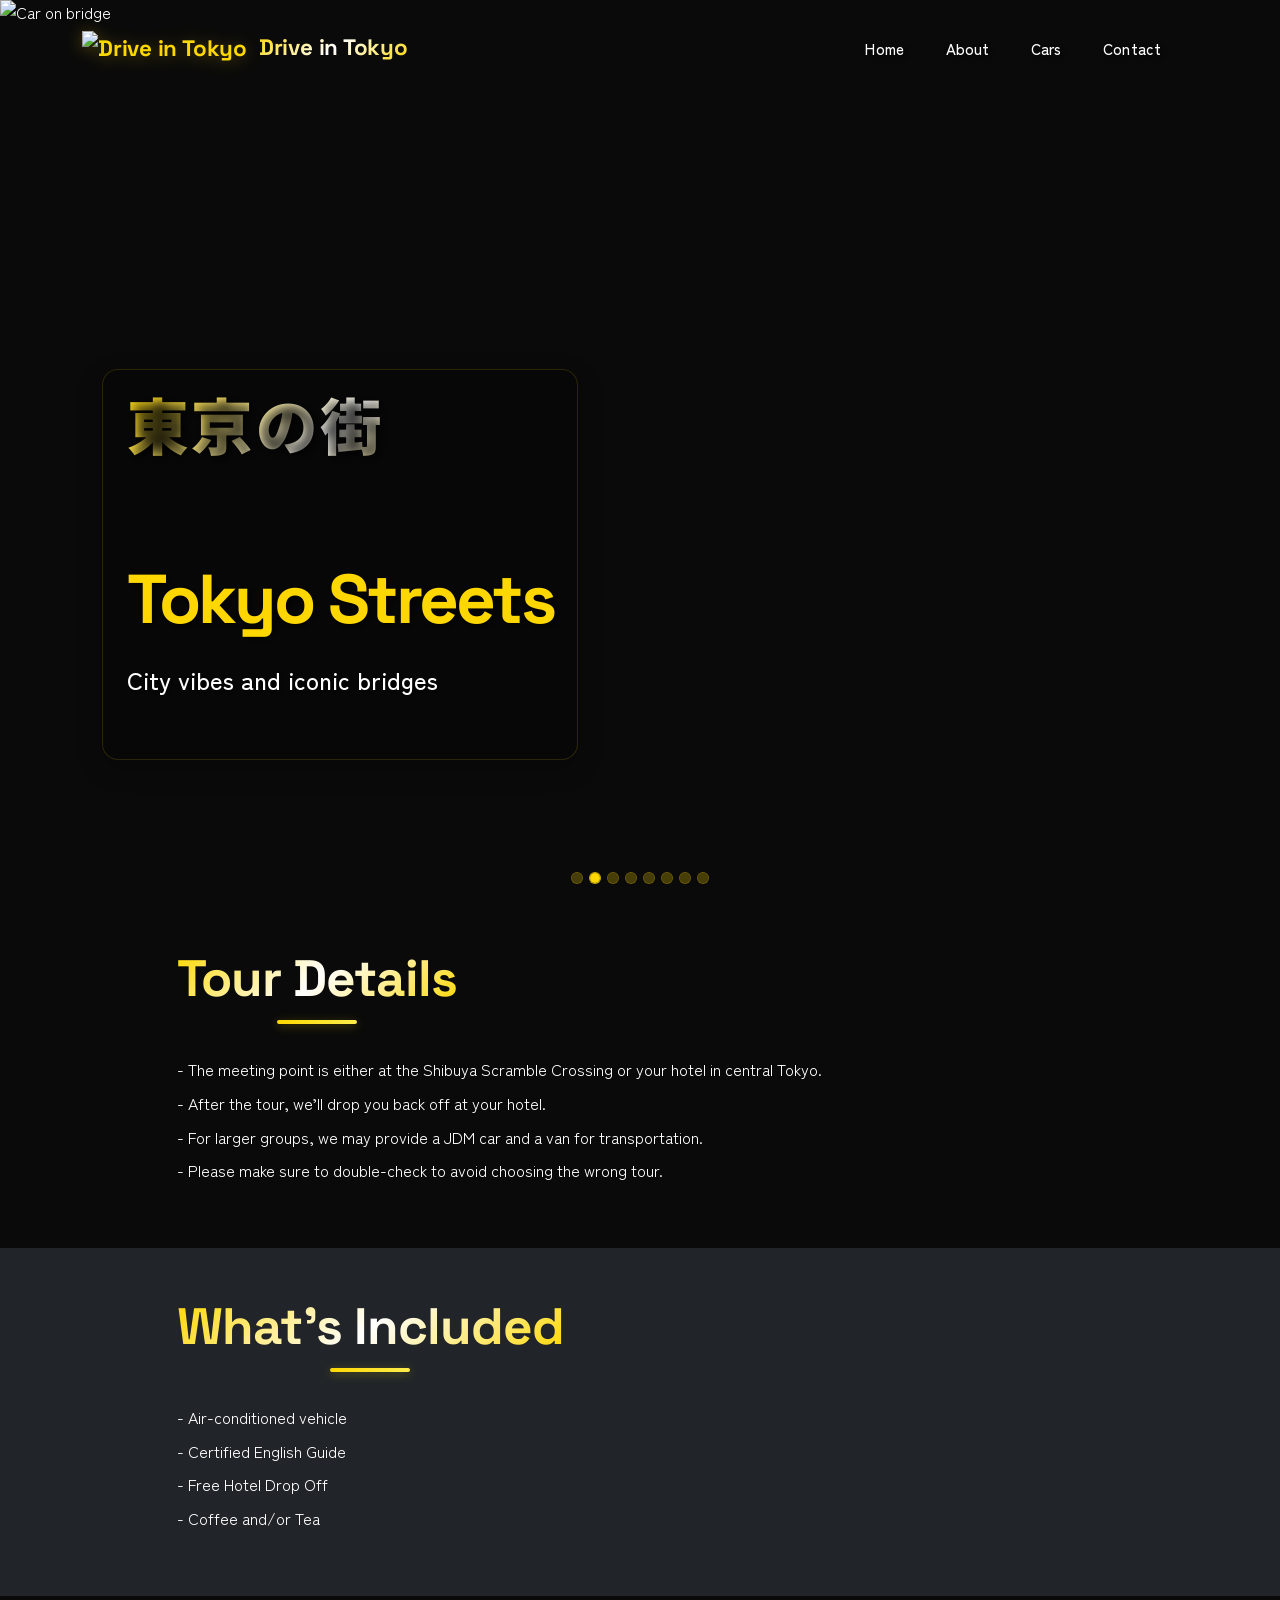
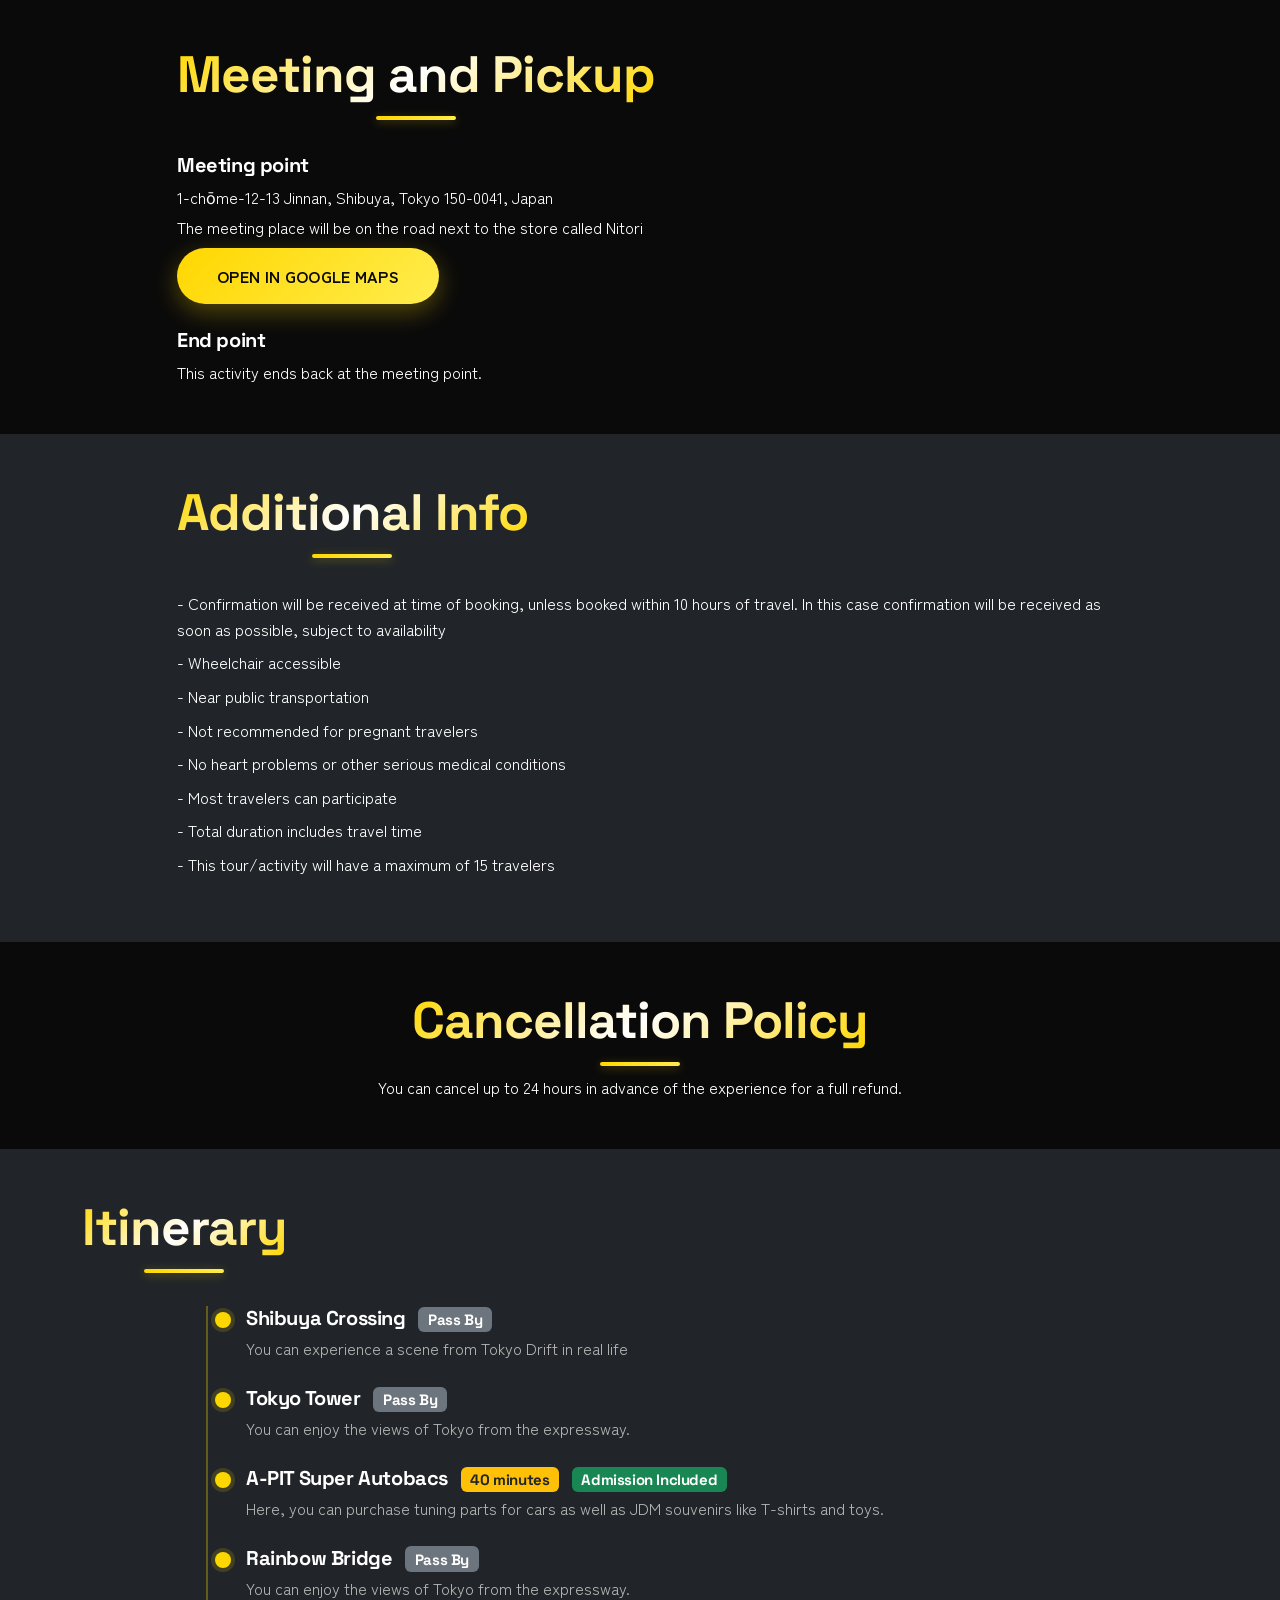
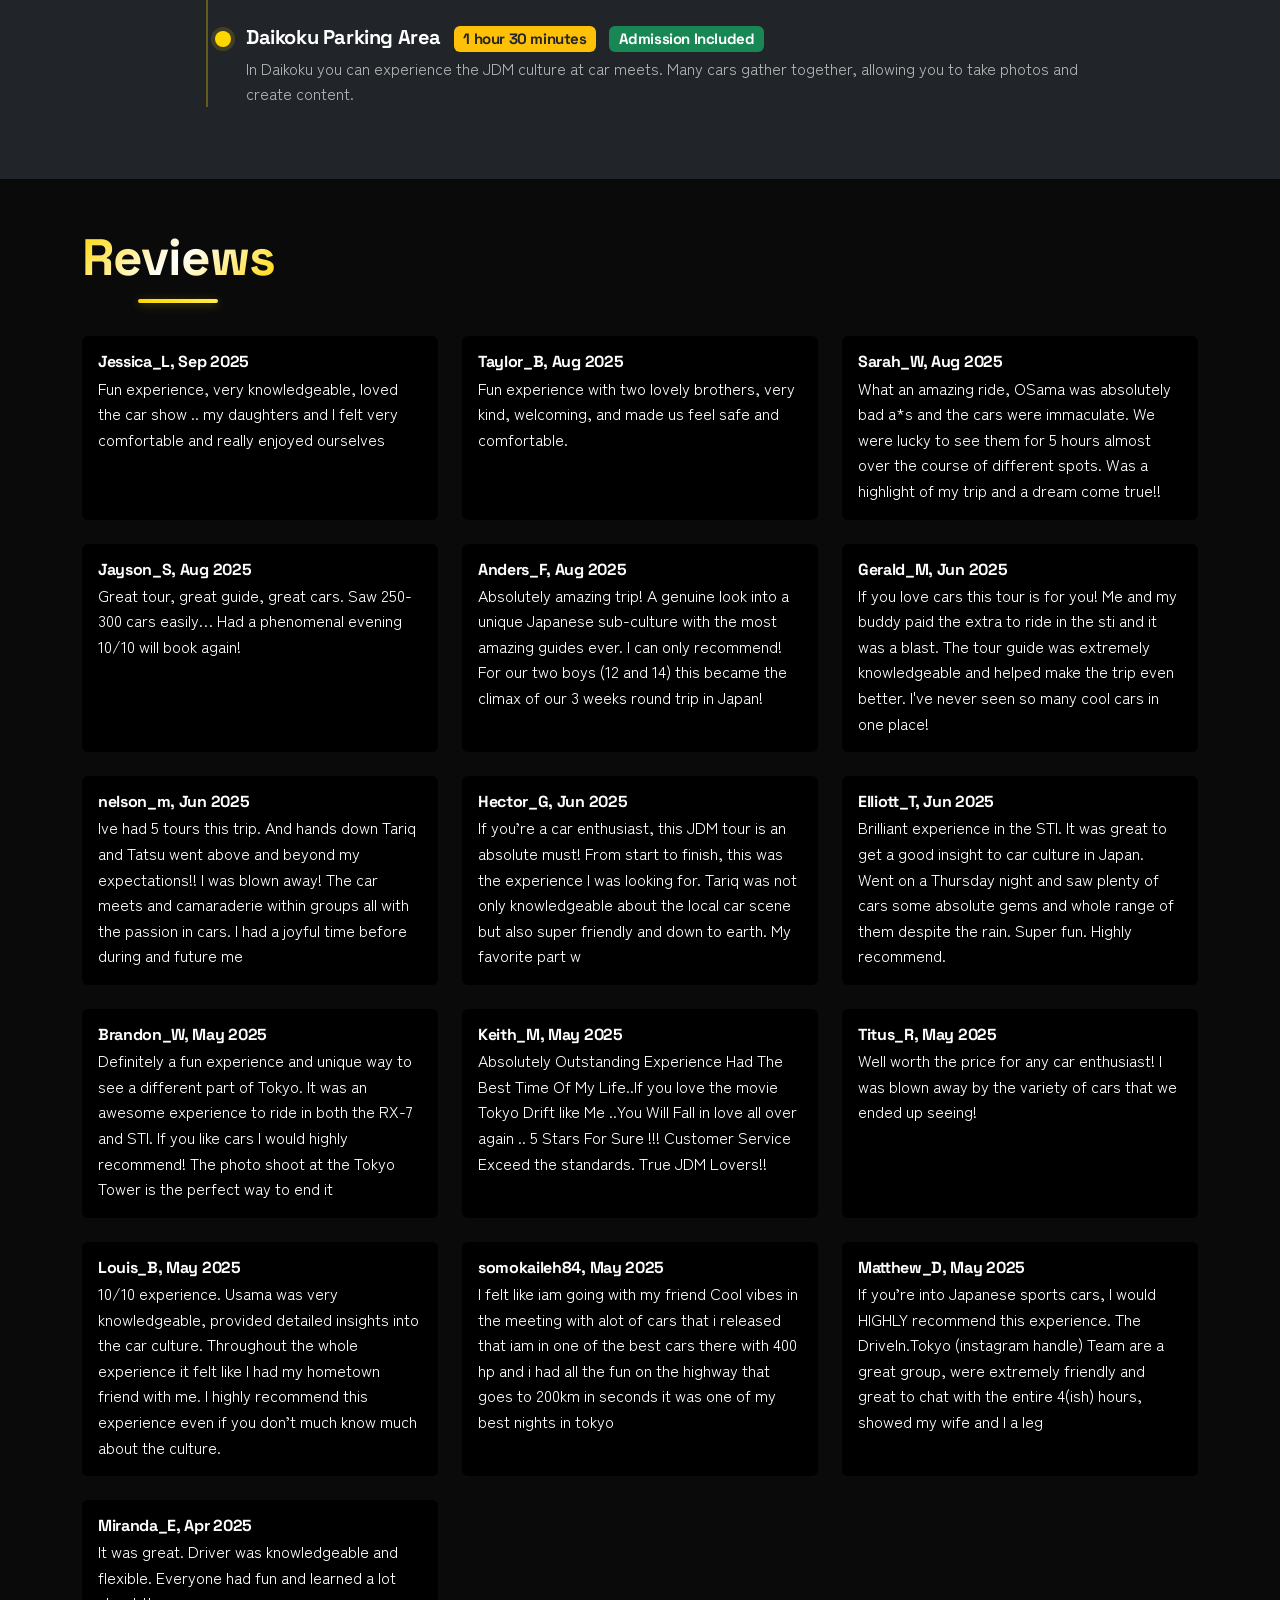
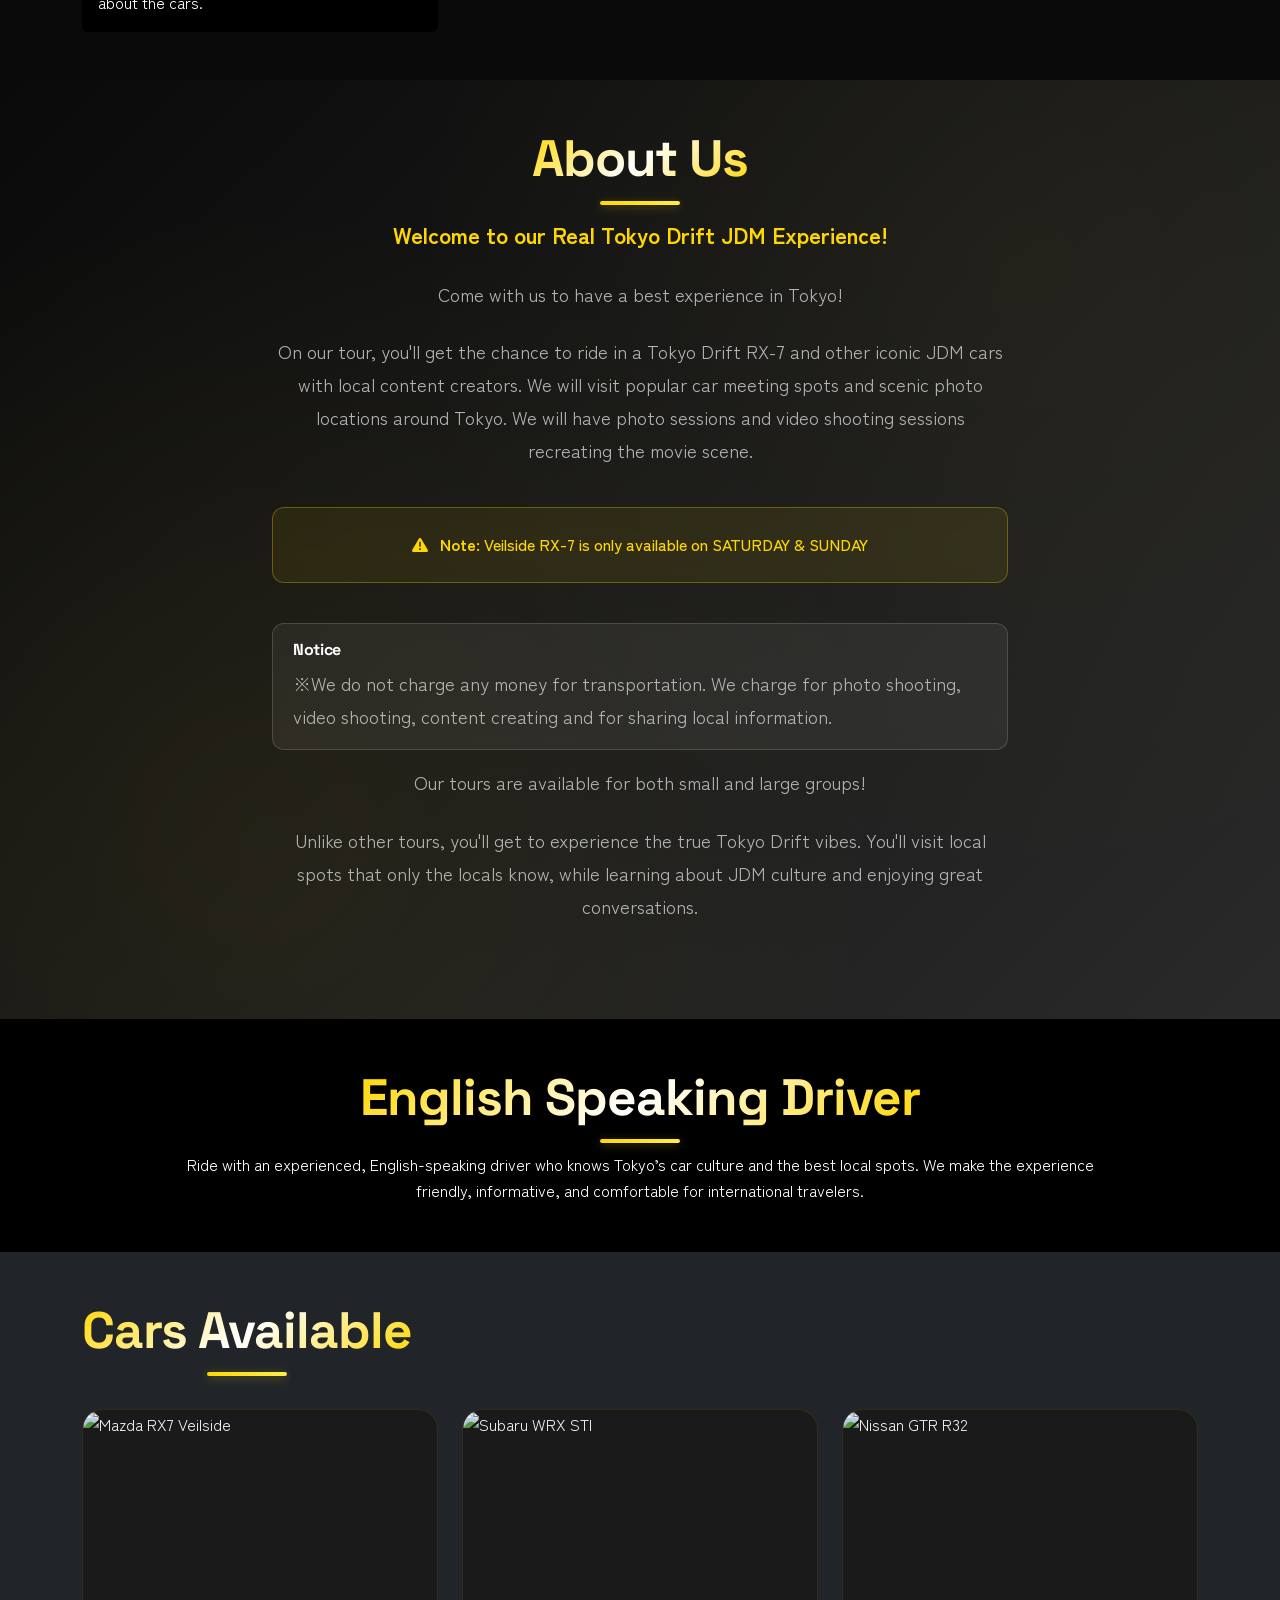
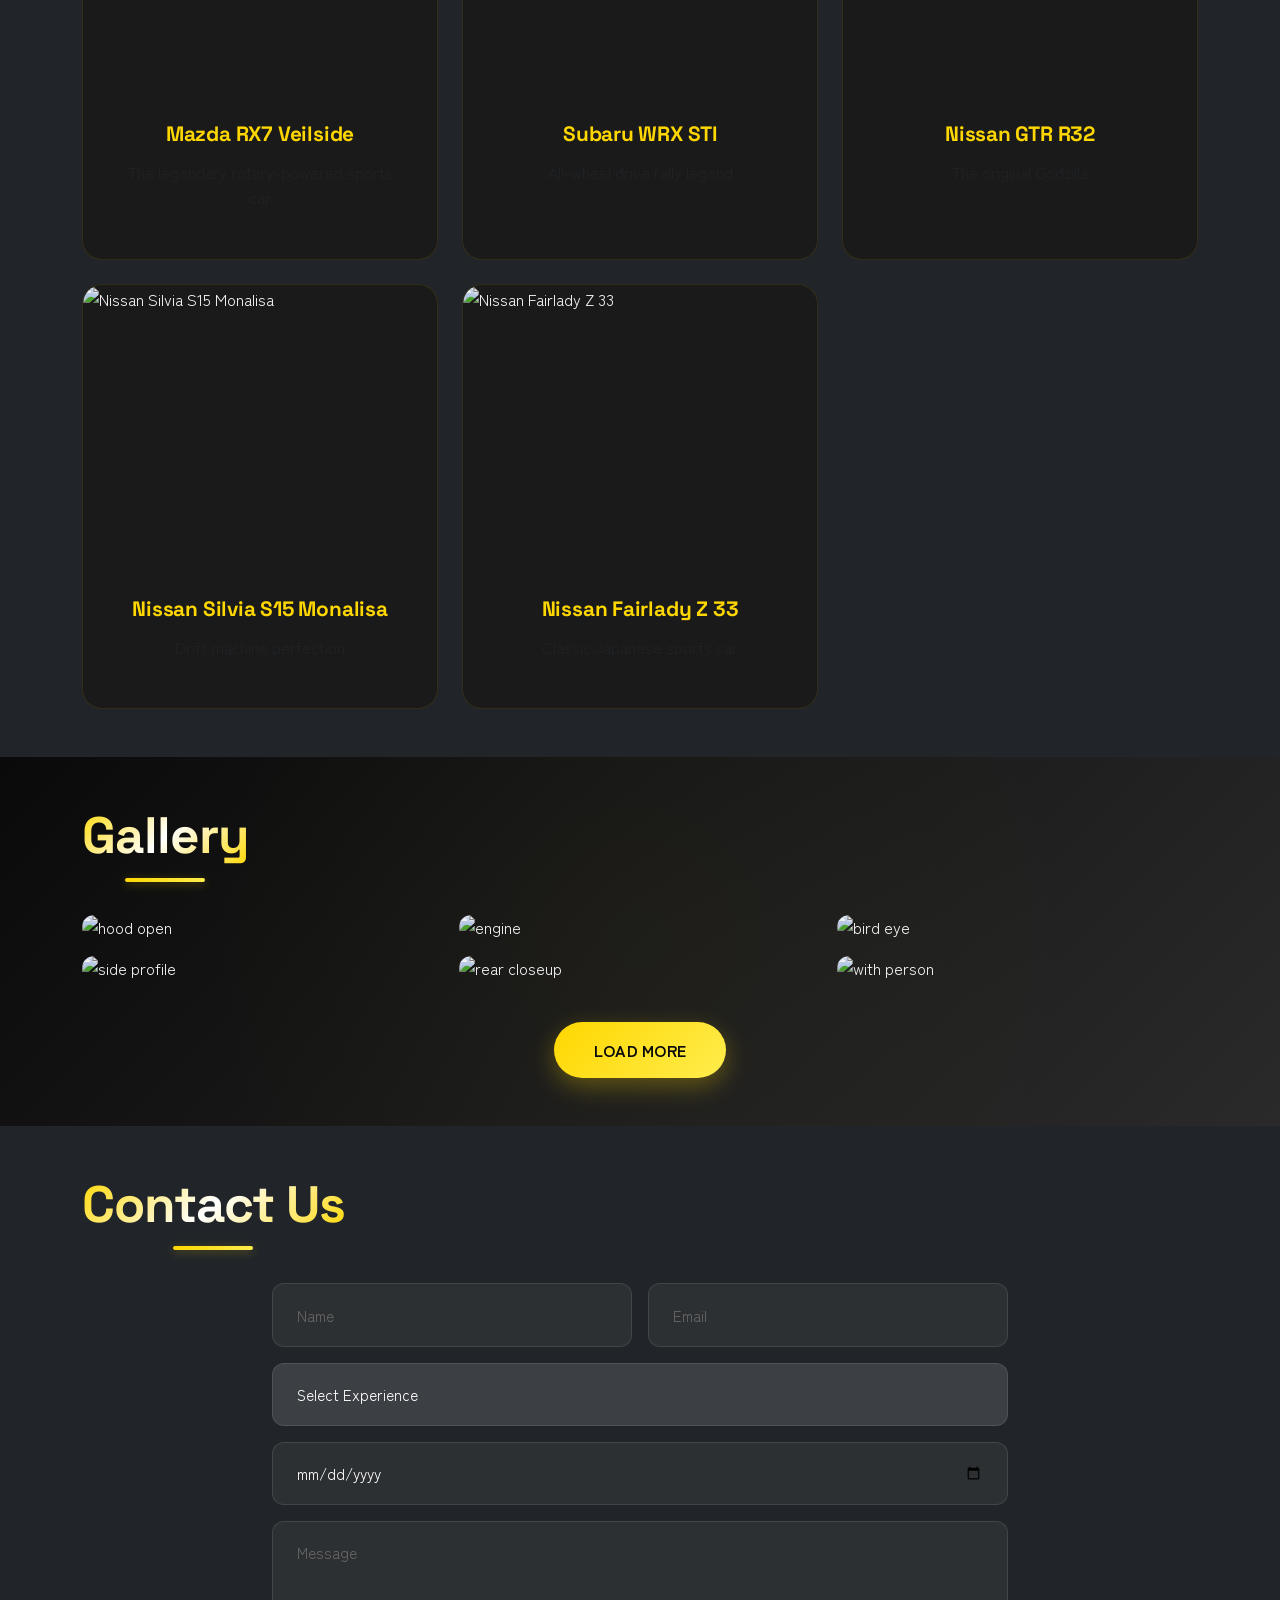
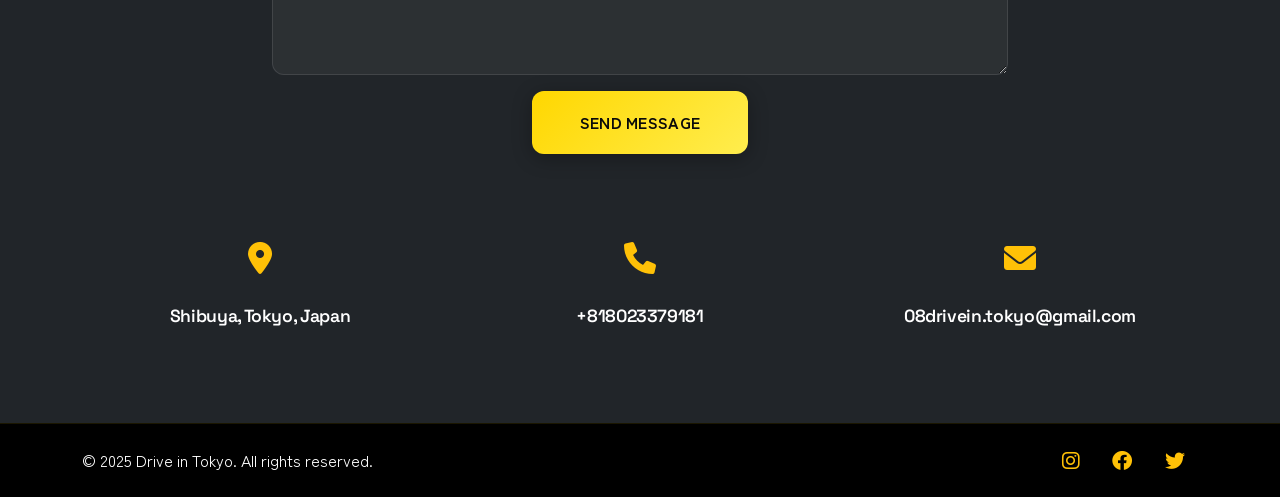
==== index.html @ 2b2589c5 "fixed" ====
<!DOCTYPE html>
<html lang="en">
<head>
    <meta charset="UTF-8">
    <meta name="viewport" content="width=device-width, initial-scale=1.0">
    <title>Drive in Tokyo - Real Tokyo Drift JDM Experience</title>
    <meta name="description" content="Experience real Tokyo Drift JDM vibes in iconic cars across Tokyo. Ride, shoot, and explore with local creators.">
    <meta name="theme-color" content="#0a0a0a">
    <meta property="og:title" content="Drive in Tokyo - Real Tokyo Drift JDM Experience">
    <meta property="og:description" content="Ride in RX-7 Veilside and other JDM legends. Tours, photos, and culture.">
    <meta property="og:type" content="website">
    <meta property="og:url" content="https://driveintokyo.com/">
    <meta property="og:image" content="assets_optimized/landing/three_cars_side_by_side.webp">
    <meta name="twitter:card" content="summary_large_image">
    <link rel="preconnect" href="https://fonts.googleapis.com">
    <link rel="preconnect" href="https://fonts.gstatic.com" crossorigin>
    <link rel="preconnect" href="https://cdnjs.cloudflare.com" crossorigin>
    <link rel="preconnect" href="https://pub-a51714c4ccff471fa436a608dc3e998b.r2.dev" crossorigin>
    <link href="https://fonts.googleapis.com/css2?family=Inter:wght@300;400;500;600;700;800;900&family=Space+Grotesk:wght@300;400;500;600;700&family=JetBrains+Mono:wght@400;500;600&family=Noto+Sans+JP:wght@300;400;500;600;700;800;900&family=Zen+Kaku+Gothic+New:wght@300;400;500;700;900&display=swap" rel="stylesheet">
    <link rel="stylesheet" href="https://cdnjs.cloudflare.com/ajax/libs/font-awesome/6.0.0/css/all.min.css">
    <link href="https://cdn.jsdelivr.net/npm/bootstrap@5.3.2/dist/css/bootstrap.min.css" rel="stylesheet">
    <link rel="stylesheet" href="css/styles.css">
    <link rel="preload" as="image" href="assets_optimized/landing/three_cars_side_by_side.webp">
    <link rel="preload" as="image" href="assets_optimized/landing/engine_hood.webp">
</head>
<body>
    <!-- Navigation -->
    <nav class="navbar navbar-expand-lg fixed-top">
        <div class="container">
            <a class="navbar-brand" href="#home">
                <picture>
                    <source type="image/webp" srcset="assets_optimized/logo_bg_remove.webp">
                    <img src="assets_optimized/logo_bg_remove.webp" alt="Drive in Tokyo" class="logo-img">
                </picture>
                <span class="brand-text">Drive in Tokyo</span>
            </a>
            <button class="navbar-toggler" type="button" data-bs-toggle="collapse" data-bs-target="#navbarNav">
                <span class="navbar-toggler-icon"></span>
            </button>
            <div class="collapse navbar-collapse" id="navbarNav">
                <ul class="navbar-nav ms-auto">
                    <li class="nav-item">
                        <a class="nav-link" href="#home">Home</a>
                    </li>
                    <li class="nav-item">
                        <a class="nav-link" href="#about">About</a>
                    </li>
                    <li class="nav-item">
                        <a class="nav-link" href="#cars">Cars</a>
                    </li>
                    <li class="nav-item">
                        <a class="nav-link" href="#contact">Contact</a>
                    </li>
                </ul>
                <div id="google_translate_element" class="ms-lg-3 mt-3 mt-lg-0"></div>
            </div>
        </div>
    </nav>

    <!-- Hero Section -->
    <section id="home" class="hero">
        <div id="mainCarousel" class="carousel slide carousel-fade" data-bs-ride="carousel" data-bs-interval="4000" data-bs-pause="false">
            <div class="carousel-indicators">
                <button type="button" data-bs-target="#mainCarousel" data-bs-slide-to="0" class="active" aria-current="true" aria-label="Slide 1"></button>
                <button type="button" data-bs-target="#mainCarousel" data-bs-slide-to="1" aria-label="Slide 2"></button>
                <button type="button" data-bs-target="#mainCarousel" data-bs-slide-to="2" aria-label="Slide 3"></button>
                <button type="button" data-bs-target="#mainCarousel" data-bs-slide-to="3" aria-label="Slide 4"></button>
                <button type="button" data-bs-target="#mainCarousel" data-bs-slide-to="4" aria-label="Slide 5"></button>
                <button type="button" data-bs-target="#mainCarousel" data-bs-slide-to="5" aria-label="Slide 6"></button>
                <button type="button" data-bs-target="#mainCarousel" data-bs-slide-to="6" aria-label="Slide 7"></button>
                <button type="button" data-bs-target="#mainCarousel" data-bs-slide-to="7" aria-label="Slide 8"></button>
            </div>
            <div class="carousel-inner">
                <div class="carousel-item active">
                    <picture>
                        <source type="image/webp" srcset="assets_optimized/landing/three_cars_side_by_side.webp">
                        <img src="assets_optimized/landing/three_cars_side_by_side.webp" class="d-block w-100" alt="Three cars side by side" fetchpriority="high" decoding="async">
                    </picture>
                    <div class="carousel-caption d-none d-md-block">
                        <div class="caption-bg">
                            <h1 class="display-4 fw-bold">
                                <span class="japanese-text">東京ドリフト</span><br>
                                <span class="english-text">Drive in Tokyo</span>
                            </h1>
                            <p class="lead">Real Tokyo Drift JDM Experience</p>
                            <a href="#about" class="btn btn-warning btn-lg modern-btn">Discover More</a>
                        </div>
                    </div>
                </div>
                <div class="carousel-item">
                    <picture>
                        <source type="image/webp" srcset="assets_optimized/landing/car_on_bridge.webp">
                        <img src="assets_optimized/landing/car_on_bridge.webp" class="d-block w-100" alt="Car on bridge" loading="lazy" fetchpriority="low" decoding="async">
                    </picture>
                    <div class="carousel-caption d-none d-md-block">
                        <div class="caption-bg">
                            <h1 class="display-4 fw-bold">
                                <span class="japanese-text">東京の街</span><br>
                                <span class="english-text">Tokyo Streets</span>
                            </h1>
                            <p class="lead">City vibes and iconic bridges</p>
                        </div>
                    </div>
                </div>
                <div class="carousel-item">
                    <picture>
                        <source type="image/webp" srcset="assets_optimized/landing/engine_hood.webp">
                        <img src="assets_optimized/landing/engine_hood.webp" class="d-block w-100" alt="Engine hood detail" loading="lazy" fetchpriority="low" decoding="async">
                    </picture>
                    <div class="carousel-caption d-none d-md-block">
                        <div class="caption-bg">
                            <h1 class="display-4 fw-bold">
                                <span class="japanese-text">ディテール</span><br>
                                <span class="english-text">Engine Detail</span>
                            </h1>
                            <p class="lead">Craftsmanship up close</p>
                        </div>
                    </div>
                </div>
                <div class="carousel-item">
                    <picture>
                        <source type="image/webp" srcset="assets_optimized/landing/public_car.webp">
                        <img src="assets_optimized/landing/public_car.webp" class="d-block w-100" alt="Public car scene" loading="lazy" fetchpriority="low" decoding="async">
                    </picture>
                    <div class="carousel-caption d-none d-md-block">
                        <div class="caption-bg">
                            <h1 class="display-4 fw-bold">
                                <span class="japanese-text">ストリート</span><br>
                                <span class="english-text">Street Scene</span>
                            </h1>
                            <p class="lead">Authentic Tokyo moments</p>
                        </div>
                    </div>
                </div>
                <div class="carousel-item">
                    <picture>
                        <source type="image/webp" srcset="assets_optimized/landing/white_blue_car.webp">
                        <img src="assets_optimized/landing/white_blue_car.webp" class="d-block w-100" alt="White blue car" loading="lazy" fetchpriority="low" decoding="async">
                    </picture>
                    <div class="carousel-caption d-none d-md-block">
                        <div class="caption-bg">
                            <h1 class="display-4 fw-bold">
                                <span class="japanese-text">名車</span><br>
                                <span class="english-text">Legendary Lines</span>
                            </h1>
                            <p class="lead">Clean aesthetics. Pure style.</p>
                        </div>
                    </div>
                </div>
                <div class="carousel-item">
                    <picture>
                        <source type="image/webp" srcset="assets_optimized/landing/daikoku.webp">
                        <img src="assets_optimized/landing/daikoku.webp" class="d-block w-100" alt="Daikoku parking area" loading="lazy" fetchpriority="low" decoding="async">
                    </picture>
                    <div class="carousel-caption d-none d-md-block">
                        <div class="caption-bg">
                            <h1 class="display-4 fw-bold">
                                <span class="japanese-text">大黒PA</span><br>
                                <span class="english-text">Daikoku PA</span>
                            </h1>
                            <p class="lead">The heart of car culture</p>
                        </div>
                    </div>
                </div>
                <div class="carousel-item">
                    <picture>
                        <source type="image/webp" srcset="assets_optimized/landing/four_cars_side_by_side.webp">
                        <img src="assets_optimized/landing/four_cars_side_by_side.webp" class="d-block w-100" alt="Four cars side by side" loading="lazy" fetchpriority="low" decoding="async">
                    </picture>
                    <div class="carousel-caption d-none d-md-block">
                        <div class="caption-bg">
                            <h1 class="display-4 fw-bold">
                                <span class="japanese-text">仲間</span><br>
                                <span class="english-text">Squad Goals</span>
                            </h1>
                            <p class="lead">Lineup perfection</p>
                        </div>
                    </div>
                </div>
                <div class="carousel-item">
                    <picture>
                        <source type="image/webp" srcset="assets_optimized/landing/yellow_car.webp">
                        <img src="assets_optimized/landing/yellow_car.webp" class="d-block w-100" alt="Yellow car" loading="lazy" fetchpriority="low" decoding="async">
                    </picture>
                    <div class="carousel-caption d-none d-md-block">
                        <div class="caption-bg">
                            <h1 class="display-4 fw-bold">
                                <span class="japanese-text">スタイル</span><br>
                                <span class="english-text">Bold Style</span>
                            </h1>
                            <p class="lead">Stand out in Tokyo</p>
                        </div>
                    </div>
                </div>
            </div>
            <button class="carousel-control-prev" type="button" data-bs-target="#mainCarousel" data-bs-slide="prev">
                <span class="carousel-control-prev-icon" aria-hidden="true"></span>
                <span class="visually-hidden">Previous</span>
            </button>
            <button class="carousel-control-next" type="button" data-bs-target="#mainCarousel" data-bs-slide="next">
                <span class="carousel-control-next-icon" aria-hidden="true"></span>
                <span class="visually-hidden">Next</span>
            </button>
        </div>
    </section>

    <!-- Tour Details Section -->
    <section id="tour-details" class="py-5">
        <div class="container">
            <div class="row">
                <div class="col-lg-10 mx-auto">
                    <h2 class="section-title text-center mb-5">Tour Details</h2>
                    <ul class="list-unstyled fs-6">
                        <li class="mb-2">- The meeting point is either at the Shibuya Scramble Crossing or your hotel in central Tokyo.</li>
                        <li class="mb-2">- After the tour, we’ll drop you back off at your hotel.</li>
                        <li class="mb-2">- For larger groups, we may provide a JDM car and a van for transportation.</li>
                        <li class="mb-2">- Please make sure to double-check to avoid choosing the wrong tour.</li>
                    </ul>
                </div>
            </div>
        </div>
    </section>

    <!-- What's Included Section -->
    <section id="included" class="py-5 bg-dark">
        <div class="container">
            <div class="row">
                <div class="col-lg-10 mx-auto">
                    <h2 class="section-title text-center text-warning mb-5">What's Included</h2>
                    <ul class="list-unstyled fs-6">
                        <li class="mb-2">- Air-conditioned vehicle</li>
                        <li class="mb-2">- Certified English Guide</li>
                        <li class="mb-2">- Free Hotel Drop Off</li>
                        <li class="mb-2">- Coffee and/or Tea</li>
                    </ul>
                </div>
            </div>
        </div>
    </section>

    <!-- Meeting & Pickup Section -->
    <section id="meeting" class="py-5">
        <div class="container">
            <div class="row">
                <div class="col-lg-10 mx-auto">
                    <h2 class="section-title text-center mb-5">Meeting and Pickup</h2>
                    <div class="mb-4">
                        <h5 class="mb-2">Meeting point</h5>
                        <p class="mb-1">1-chōme-12-13 Jinnan, Shibuya, Tokyo 150-0041, Japan</p>
                        <p class="mb-2">The meeting place will be on the road next to the store called Nitori</p>
                        <a class="btn btn-warning modern-btn" target="_blank" rel="noopener" href="https://maps.google.com/?q=1-ch%C5%8Dme-12-13%20Jinnan%2C%20Shibuya%2C%20Tokyo%20150-0041%2C%20Japan">Open in Google Maps</a>
                    </div>
                    <div>
                        <h5 class="mb-2">End point</h5>
                        <p class="mb-0">This activity ends back at the meeting point.</p>
                    </div>
                </div>
            </div>
        </div>
    </section>

    <!-- Additional Information Section -->
    <section id="additional-info" class="py-5 bg-dark">
        <div class="container">
            <div class="row">
                <div class="col-lg-10 mx-auto">
                    <h2 class="section-title text-center text-warning mb-5">Additional Info</h2>
                    <ul class="list-unstyled fs-6">
                        <li class="mb-2">- Confirmation will be received at time of booking, unless booked within 10 hours of travel. In this case confirmation will be received as soon as possible, subject to availability</li>
                        <li class="mb-2">- Wheelchair accessible</li>
                        <li class="mb-2">- Near public transportation</li>
                        <li class="mb-2">- Not recommended for pregnant travelers</li>
                        <li class="mb-2">- No heart problems or other serious medical conditions</li>
                        <li class="mb-2">- Most travelers can participate</li>
                        <li class="mb-2">- Total duration includes travel time</li>
                        <li class="mb-2">- This tour/activity will have a maximum of 15 travelers</li>
                    </ul>
                </div>
            </div>
        </div>
    </section>

    <!-- Cancellation Policy Section -->
    <section id="cancellation" class="py-5">
        <div class="container">
            <div class="row">
                <div class="col-lg-10 mx-auto text-center">
                    <h2 class="section-title mb-4">Cancellation Policy</h2>
                    <p class="mb-0">You can cancel up to 24 hours in advance of the experience for a full refund.</p>
                </div>
            </div>
        </div>
    </section>

    <!-- Itinerary Timeline Section -->
    <section id="itinerary" class="py-5 bg-dark">
        <div class="container">
            <h2 class="section-title text-center text-warning mb-5">Itinerary</h2>
            <div class="timeline">
                <div class="timeline-item">
                    <div class="timeline-dot"></div>
                    <div class="timeline-content">
                        <h5 class="mb-1">Shibuya Crossing <span class="badge bg-secondary ms-2">Pass By</span></h5>
                        <p class="mb-0">You can experience a scene from Tokyo Drift in real life</p>
                    </div>
                </div>
                <div class="timeline-item">
                    <div class="timeline-dot"></div>
                    <div class="timeline-content">
                        <h5 class="mb-1">Tokyo Tower <span class="badge bg-secondary ms-2">Pass By</span></h5>
                        <p class="mb-0">You can enjoy the views of Tokyo from the expressway.</p>
                    </div>
                </div>
                <div class="timeline-item">
                    <div class="timeline-dot"></div>
                    <div class="timeline-content">
                        <h5 class="mb-1">A-PIT Super Autobacs <span class="badge bg-warning text-dark ms-2">40 minutes</span> <span class="badge bg-success ms-2">Admission Included</span></h5>
                        <p class="mb-0">Here, you can purchase tuning parts for cars as well as JDM souvenirs like T-shirts and toys.</p>
                    </div>
                </div>
                <div class="timeline-item">
                    <div class="timeline-dot"></div>
                    <div class="timeline-content">
                        <h5 class="mb-1">Rainbow Bridge <span class="badge bg-secondary ms-2">Pass By</span></h5>
                        <p class="mb-0">You can enjoy the views of Tokyo from the expressway.</p>
                    </div>
                </div>
                <div class="timeline-item">
                    <div class="timeline-dot"></div>
                    <div class="timeline-content">
                        <h5 class="mb-1">Daikoku Parking Area <span class="badge bg-warning text-dark ms-2">1 hour 30 minutes</span> <span class="badge bg-success ms-2">Admission Included</span></h5>
                        <p class="mb-0">In Daikoku you can experience the JDM culture at car meets. Many cars gather together, allowing you to take photos and create content.</p>
                    </div>
                </div>
            </div>
        </div>
    </section>

    <!-- Reviews Section -->
    <section id="reviews" class="py-5">
        <div class="container">
            <h2 class="section-title text-center mb-5">Reviews</h2>
            <div class="row g-4">
                <div class="col-md-6 col-lg-4">
                    <div class="card h-100 bg-black text-white border-0 glass-effect p-3">
                        <h6 class="mb-1">Jessica_L, Sep 2025</h6>
                        <p class="mb-0">Fun experience, very knowledgeable, loved the car show .. my daughters and I felt very comfortable and really enjoyed ourselves</p>
                    </div>
                </div>
                <div class="col-md-6 col-lg-4">
                    <div class="card h-100 bg-black text-white border-0 glass-effect p-3">
                        <h6 class="mb-1">Taylor_B, Aug 2025</h6>
                        <p class="mb-0">Fun experience with two lovely brothers, very kind, welcoming, and made us feel safe and comfortable.</p>
                    </div>
                </div>
                <div class="col-md-6 col-lg-4">
                    <div class="card h-100 bg-black text-white border-0 glass-effect p-3">
                        <h6 class="mb-1">Sarah_W, Aug 2025</h6>
                        <p class="mb-0">What an amazing ride, OSama was absolutely bad a*s and the cars were immaculate. We were lucky to see them for 5 hours almost over the course of different spots. Was a highlight of my trip and a dream come true!!</p>
                    </div>
                </div>
                <div class="col-md-6 col-lg-4">
                    <div class="card h-100 bg-black text-white border-0 glass-effect p-3">
                        <h6 class="mb-1">Jayson_S, Aug 2025</h6>
                        <p class="mb-0">Great tour, great guide, great cars. Saw 250-300 cars easily… Had a phenomenal evening 10/10 will book again!</p>
                    </div>
                </div>
                <div class="col-md-6 col-lg-4">
                    <div class="card h-100 bg-black text-white border-0 glass-effect p-3">
                        <h6 class="mb-1">Anders_F, Aug 2025</h6>
                        <p class="mb-0">Absolutely amazing trip! A genuine look into a unique Japanese sub-culture with the most amazing guides ever. I can only recommend! For our two boys (12 and 14) this became the climax of our 3 weeks round trip in Japan!</p>
                    </div>
                </div>
                <div class="col-md-6 col-lg-4">
                    <div class="card h-100 bg-black text-white border-0 glass-effect p-3">
                        <h6 class="mb-1">Gerald_M, Jun 2025</h6>
                        <p class="mb-0">If you love cars this tour is for you! Me and my buddy paid the extra to ride in the sti and it was a blast. The tour guide was extremely knowledgeable and helped make the trip even better. I've never seen so many cool cars in one place!</p>
                    </div>
                </div>
                <div class="col-md-6 col-lg-4">
                    <div class="card h-100 bg-black text-white border-0 glass-effect p-3">
                        <h6 class="mb-1">nelson_m, Jun 2025</h6>
                        <p class="mb-0">Ive had 5 tours this trip. And hands down Tariq and Tatsu went above and beyond my expectations!! I was blown away! The car meets and camaraderie within groups all with the passion in cars. I had a joyful time before during and future me</p>
                    </div>
                </div>
                <div class="col-md-6 col-lg-4">
                    <div class="card h-100 bg-black text-white border-0 glass-effect p-3">
                        <h6 class="mb-1">Hector_G, Jun 2025</h6>
                        <p class="mb-0">If you’re a car enthusiast, this JDM tour is an absolute must! From start to finish, this was the experience I was looking for. Tariq was not only knowledgeable about the local car scene but also super friendly and down to earth. My favorite part w</p>
                    </div>
                </div>
                <div class="col-md-6 col-lg-4">
                    <div class="card h-100 bg-black text-white border-0 glass-effect p-3">
                        <h6 class="mb-1">Elliott_T, Jun 2025</h6>
                        <p class="mb-0">Brilliant experience in the STI. It was great to get a good insight to car culture in Japan. Went on a Thursday night and saw plenty of cars some absolute gems and whole range of them despite the rain. Super fun. Highly recommend.</p>
                    </div>
                </div>
                <div class="col-md-6 col-lg-4">
                    <div class="card h-100 bg-black text-white border-0 glass-effect p-3">
                        <h6 class="mb-1">Brandon_W, May 2025</h6>
                        <p class="mb-0">Definitely a fun experience and unique way to see a different part of Tokyo. It was an awesome experience to ride in both the RX-7 and STI. If you like cars I would highly recommend! The photo shoot at the Tokyo Tower is the perfect way to end it</p>
                    </div>
                </div>
                <div class="col-md-6 col-lg-4">
                    <div class="card h-100 bg-black text-white border-0 glass-effect p-3">
                        <h6 class="mb-1">Keith_M, May 2025</h6>
                        <p class="mb-0">Absolutely Outstanding Experience Had The Best Time Of My Life..If you love the movie Tokyo Drift like Me ..You Will Fall in love all over again .. 5 Stars For Sure !!! Customer Service Exceed the standards. True JDM Lovers!!</p>
                    </div>
                </div>
                <div class="col-md-6 col-lg-4">
                    <div class="card h-100 bg-black text-white border-0 glass-effect p-3">
                        <h6 class="mb-1">Titus_R, May 2025</h6>
                        <p class="mb-0">Well worth the price for any car enthusiast! I was blown away by the variety of cars that we ended up seeing!</p>
                    </div>
                </div>
                <div class="col-md-6 col-lg-4">
                    <div class="card h-100 bg-black text-white border-0 glass-effect p-3">
                        <h6 class="mb-1">Louis_B, May 2025</h6>
                        <p class="mb-0">10/10 experience. Usama was very knowledgeable, provided detailed insights into the car culture. Throughout the whole experience it felt like I had my hometown friend with me. I highly recommend this experience even if you don’t much know much about the culture.</p>
                    </div>
                </div>
                <div class="col-md-6 col-lg-4">
                    <div class="card h-100 bg-black text-white border-0 glass-effect p-3">
                        <h6 class="mb-1">somokaileh84, May 2025</h6>
                        <p class="mb-0">I felt like iam going with my friend   Cool vibes in the meeting with alot of cars that i released that iam in one of the best cars there with 400 hp and i had all the fun on the highway that goes to 200km in seconds it was one of my best nights in tokyo</p>
                    </div>
                </div>
                <div class="col-md-6 col-lg-4">
                    <div class="card h-100 bg-black text-white border-0 glass-effect p-3">
                        <h6 class="mb-1">Matthew_D, May 2025</h6>
                        <p class="mb-0">If you’re into Japanese sports cars, I would HIGHLY recommend this experience.  The DriveIn.Tokyo (instagram handle) Team are a great group, were extremely friendly and great to chat with the entire 4(ish) hours, showed my wife and I a leg</p>
                    </div>
                </div>
                <div class="col-md-6 col-lg-4">
                    <div class="card h-100 bg-black text-white border-0 glass-effect p-3">
                        <h6 class="mb-1">Miranda_E, Apr 2025</h6>
                        <p class="mb-0">It was great. Driver was knowledgeable and  flexible. Everyone had fun and learned a lot about the cars.</p>
                    </div>
                </div>
            </div>
        </div>
    </section>
    <!-- About Section -->
    <section id="about" class="about py-5">
        <div class="container">
            <div class="row">
                <div class="col-lg-8 mx-auto text-center">
                    <h2 class="section-title mb-4">About Us</h2>
                    <div class="about-content">
                        <p class="lead mb-4 single-line-mobile">Welcome to our Real Tokyo Drift JDM Experience!</p>
                        <p class="mb-4 single-line-mobile">Come with us to have a best experience in Tokyo!</p>
                        <p class="mb-4">On our tour, you'll get the chance to ride in a Tokyo Drift RX-7 and other iconic JDM cars with local content creators. We will visit popular car meeting spots and scenic photo locations around Tokyo. We will have photo sessions and video shooting sessions recreating the movie scene.</p>
                        
                        <div class="alert alert-warning" role="alert">
                            <i class="fas fa-exclamation-triangle me-2"></i>
                            <strong>Note:</strong> Veilside RX-7 is only available on SATURDAY & SUNDAY
                        </div>
                        <div class="alert alert-info text-start" role="alert">
                            <h6 class="mb-2">Notice</h6>
                            <p class="mb-0">※We do not charge any money for transportation. We charge for photo shooting, video shooting, content creating and for sharing local information.</p>
                        </div>
                        
                        <p class="mb-4">Our tours are available for both small and large groups!</p>
                        <p class="mb-5">Unlike other tours, you'll get to experience the true Tokyo Drift vibes. You'll visit local spots that only the locals know, while learning about JDM culture and enjoying great conversations.</p>
                    </div>
                </div>
            </div>
        </div>
    </section>

    <!-- English Speaking Driver Section -->
    <section id="driver" class="py-5 bg-black">
        <div class="container">
            <div class="row">
                <div class="col-lg-10 mx-auto text-center">
                    <h2 class="section-title mb-4">English Speaking Driver</h2>
                    <p class="mb-0">Ride with an experienced, English-speaking driver who knows Tokyo’s car culture and the best local spots. We make the experience friendly, informative, and comfortable for international travelers.</p>
                </div>
            </div>
        </div>
    </section>

    <!-- Cars Section -->
    <section id="cars" class="cars py-5 bg-dark">
        <div class="container">
            <h2 class="section-title text-center text-warning mb-5">Cars Available</h2>
            <div class="row g-4">
                <div class="col-md-6 col-lg-4">
                    <div class="car-card">
                        <div class="car-image">
                            <picture>
                                <source type="image/webp" srcset="assets_optimized/cars/mazda_velliside.webp">
                                <img src="assets_optimized/cars/mazda_velliside.webp" class="img-fluid" alt="Mazda RX7 Veilside" loading="lazy" decoding="async">
                            </picture>
                        </div>
                        <div class="car-info">
                            <h4>Mazda RX7 Veilside</h4>
                            <p class="text-muted">The legendary rotary-powered sports car</p>
                        </div>
                    </div>
                </div>
                <div class="col-md-6 col-lg-4">
                    <div class="car-card">
                        <div class="car-image">
                            <picture>
                                <source type="image/webp" srcset="assets_optimized/cars/subaru.webp">
                                <img src="assets_optimized/cars/subaru.webp" class="img-fluid" alt="Subaru WRX STI" loading="lazy" decoding="async">
                            </picture>
                        </div>
                        <div class="car-info">
                            <h4>Subaru WRX STI</h4>
                            <p class="text-muted">All-wheel drive rally legend</p>
                        </div>
                    </div>
                </div>
                <div class="col-md-6 col-lg-4">
                    <div class="car-card">
                        <div class="car-image">
                            <picture>
                                <source type="image/webp" srcset="assets_optimized/cars/skyline_gtr_r32.webp">
                                <img src="assets_optimized/cars/skyline_gtr_r32.webp" class="img-fluid" alt="Nissan GTR R32" loading="lazy" decoding="async">
                            </picture>
                        </div>
                        <div class="car-info">
                            <h4>Nissan GTR R32</h4>
                            <p class="text-muted">The original Godzilla</p>
                        </div>
                    </div>
                </div>
                <div class="col-md-6 col-lg-4">
                    <div class="car-card">
                        <div class="car-image">
                            <picture>
                                <source type="image/webp" srcset="assets_optimized/cars/nissan_silvia.webp">
                                <img src="assets_optimized/cars/nissan_silvia.webp" class="img-fluid" alt="Nissan Silvia S15 Monalisa" loading="lazy" decoding="async">
                            </picture>
                        </div>
                        <div class="car-info">
                            <h4>Nissan Silvia S15 Monalisa</h4>
                            <p class="text-muted">Drift machine perfection</p>
                        </div>
                    </div>
                </div>
                <div class="col-md-6 col-lg-4">
                    <div class="car-card">
                        <div class="car-image">
                            <picture>
                                <source type="image/webp" srcset="assets_optimized/cars/nissan_farelady.webp">
                                <img src="assets_optimized/cars/nissan_farelady.webp" class="img-fluid" alt="Nissan Fairlady Z 33" loading="lazy" decoding="async">
                            </picture>
                        </div>
                        <div class="car-info">
                            <h4>Nissan Fairlady Z 33</h4>
                            <p class="text-muted">Classic Japanese sports car</p>
                        </div>
                    </div>
                </div>
            </div>
        </div>
    </section>

    <!-- Gallery Section -->
    <section class="gallery py-5">
        <div class="container">
            <h2 class="section-title text-center mb-5">Gallery</h2>
            <div id="masonryGallery" class="masonry"></div>
            <div class="text-center mt-4">
                <button id="loadMoreGallery" class="btn btn-warning modern-btn">Load more</button>
            </div>
        </div>
    </section>

    <!-- Contact Section -->
    <section id="contact" class="contact py-5 bg-dark">
        <div class="container">
            <h2 class="section-title text-center text-warning mb-5">Contact Us</h2>
            <div class="row">
                <div class="col-lg-8 mx-auto">
                    <form class="contact-form">
                        <div class="row g-3">
                            <div class="col-md-6">
                                <input type="text" class="form-control" placeholder="Name" required>
                            </div>
                            <div class="col-md-6">
                                <input type="email" class="form-control" placeholder="Email" required>
                            </div>
                            <div class="col-12">
                                <select class="form-select">
                                    <option>Select Experience</option>
                                    <option>RX-7 Veilside Experience</option>
                                    <option>GTR R32 Experience</option>
                                    <option>WRX STI Experience</option>
                                    <option>Silvia S15 Experience</option>
                                    <option>Fairlady Z33 Experience</option>
                                </select>
                            </div>
                            <div class="col-12">
                                <input type="date" class="form-control" id="contact-date" placeholder="pick-date" aria-label="Preferred date" required>
                            </div>
                            <div class="col-12">
                                <textarea class="form-control" rows="5" placeholder="Message" required></textarea>
                            </div>
                            <div class="col-12 text-center">
                                <button type="submit" class="btn btn-warning btn-lg">Send Message</button>
                            </div>
                        </div>
                    </form>
                </div>
            </div>
            <div class="row mt-5">
                <div class="col-md-4 text-center">
                    <div class="contact-info">
                        <i class="fas fa-map-marker-alt fa-2x text-warning mb-3"></i>
                        <h5>Shibuya, Tokyo, Japan</h5>
                    </div>
                </div>
                <div class="col-md-4 text-center">
                    <div class="contact-info">
                        <i class="fas fa-phone fa-2x text-warning mb-3"></i>
                        <h5><a href="tel:+818023379181" class="text-white text-decoration-none">+818023379181</a></h5>
                    </div>
                </div>
                <div class="col-md-4 text-center">
                    <div class="contact-info">
                        <i class="fas fa-envelope fa-2x text-warning mb-3"></i>
                        <h5>08drivein.tokyo@gmail.com</h5>
                    </div>
                </div>
            </div>
        </div>
    </section>

    <!-- Footer -->
    <footer class="footer py-4 bg-black">
        <div class="container">
            <div class="row align-items-center">
                <div class="col-md-6">
                    <p class="mb-0">&copy; 2025 Drive in Tokyo. All rights reserved.</p>
                </div>
                <div class="col-md-6 text-md-end">
                    <div class="social-links">
                        <a href="https://www.instagram.com/drivein.tokyo" id="instagramLink" class="text-warning me-3" target="_blank" rel="noopener"><i class="fab fa-instagram fa-lg"></i></a>
                        <a href="#" class="text-warning me-3"><i class="fab fa-facebook fa-lg"></i></a>
                        <a href="#" class="text-warning"><i class="fab fa-twitter fa-lg"></i></a>
                    </div>
                </div>
            </div>
        </div>
    </footer>

    <div id="delayedLoading" class="loading-delayed">
        <div class="loading-spinner"></div>
    </div>

    <script src="https://cdn.jsdelivr.net/npm/bootstrap@5.3.2/dist/js/bootstrap.bundle.min.js"></script>
    <script id="gallery-metadata" type="application/json">
{
  "accessory": {
    "paths": {
      "optimized": "assets_optimized\\gallery\\accessory.webp",
      "original": "assets\\gallery\\accessory.JPG",
      "sourceUsedForDimensions": "optimized"
    },
    "width": 2800,
    "height": 3733,
    "bytes": 999600,
    "aspectRatio": 0.7501,
    "orientation": "portrait",
    "layout": {
      "rowSpan": 1,
      "colSpan": 1,
      "priority": "normal"
    }
  },
  "bird_eye": {
    "paths": {
      "optimized": "assets_optimized\\gallery\\bird_eye.webp",
      "original": "assets\\gallery\\bird_eye.JPG",
      "sourceUsedForDimensions": "optimized"
    },
    "width": 4171,
    "height": 4714,
    "bytes": 2911486,
    "aspectRatio": 0.8848,
    "orientation": "portrait",
    "layout": {
      "rowSpan": 1,
      "colSpan": 1,
      "priority": "normal"
    }
  },
  "car_on_bridge": {
    "paths": {
      "optimized": "assets_optimized\\landing\\car_on_bridge.webp",
      "original": "assets\\landing\\car_on_bridge.JPG",
      "sourceUsedForDimensions": "optimized"
    },
    "width": 5551,
    "height": 8341,
    "bytes": 5957916,
    "aspectRatio": 0.6655,
    "orientation": "portrait",
    "layout": {
      "rowSpan": 1,
      "colSpan": 1,
      "priority": "normal"
    }
  },
  "close_hood": {
    "paths": {
      "optimized": "assets_optimized\\gallery\\close_hood.webp",
      "original": "assets\\gallery\\close_hood.JPG",
      "sourceUsedForDimensions": "optimized"
    },
    "width": 3024,
    "height": 4032,
    "bytes": 826018,
    "aspectRatio": 0.75,
    "orientation": "portrait",
    "layout": {
      "rowSpan": 1,
      "colSpan": 1,
      "priority": "normal"
    }
  },
  "daikoku": {
    "paths": {
      "optimized": "assets_optimized\\landing\\daikoku.webp",
      "original": "assets\\landing\\daikoku.JPG",
      "sourceUsedForDimensions": "optimized"
    },
    "width": 5950,
    "height": 3967,
    "bytes": 4787160,
    "aspectRatio": 1.4999,
    "orientation": "landscape",
    "layout": {
      "rowSpan": 1,
      "colSpan": 1,
      "priority": "normal"
    }
  },
  "engine": {
    "paths": {
      "optimized": "assets_optimized\\gallery\\engine.webp",
      "original": "assets\\gallery\\engine.JPG",
      "sourceUsedForDimensions": "optimized"
    },
    "width": 1818,
    "height": 1228,
    "bytes": 561436,
    "aspectRatio": 1.4805,
    "orientation": "landscape",
    "layout": {
      "rowSpan": 1,
      "colSpan": 1,
      "priority": "normal"
    }
  },
  "engine_hood": {
    "paths": {
      "optimized": "assets_optimized\\landing\\engine_hood.webp",
      "original": "assets\\landing\\engine_hood.JPG",
      "sourceUsedForDimensions": "optimized"
    },
    "width": 4000,
    "height": 5346,
    "bytes": 1451548,
    "aspectRatio": 0.7482,
    "orientation": "portrait",
    "layout": {
      "rowSpan": 1,
      "colSpan": 1,
      "priority": "normal"
    }
  },
  "four_cars_side_by_side": {
    "paths": {
      "optimized": "assets_optimized\\landing\\four_cars_side_by_side.webp",
      "original": "assets\\landing\\four_cars_side_by_side.JPG",
      "sourceUsedForDimensions": "optimized"
    },
    "width": 1108,
    "height": 1477,
    "bytes": 218330,
    "aspectRatio": 0.7502,
    "orientation": "portrait",
    "layout": {
      "rowSpan": 1,
      "colSpan": 1,
      "priority": "normal"
    }
  },
  "gray_car": {
    "paths": {
      "optimized": "assets_optimized\\gallery\\gray_car.webp",
      "original": "assets\\gallery\\gray_car.JPG",
      "sourceUsedForDimensions": "optimized"
    },
    "width": 1108,
    "height": 1477,
    "bytes": 155704,
    "aspectRatio": 0.7502,
    "orientation": "portrait",
    "layout": {
      "rowSpan": 1,
      "colSpan": 1,
      "priority": "normal"
    }
  },
  "hood_open": {
    "paths": {
      "optimized": "assets_optimized\\gallery\\hood_open.webp",
      "original": "assets\\gallery\\hood_open.JPG",
      "sourceUsedForDimensions": "optimized"
    },
    "width": 6000,
    "height": 4000,
    "bytes": 2860356,
    "aspectRatio": 1.5,
    "orientation": "landscape",
    "layout": {
      "rowSpan": 1,
      "colSpan": 1,
      "priority": "normal"
    }
  },
  "logo": {
    "paths": {
      "optimized": "assets_optimized\\logo.webp",
      "original": "assets\\logo.jpg",
      "sourceUsedForDimensions": "optimized"
    },
    "width": 1024,
    "height": 1024,
    "bytes": 84940,
    "aspectRatio": 1.0,
    "orientation": "square",
    "layout": {
      "rowSpan": 1,
      "colSpan": 1,
      "priority": "normal"
    }
  },
  "logo_bg_remove": {
    "paths": {
      "optimized": "assets_optimized\\logo_bg_remove.webp",
      "original": "assets\\logo_bg_remove.png",
      "sourceUsedForDimensions": "optimized"
    },
    "width": 1024,
    "height": 1024,
    "bytes": 101590,
    "aspectRatio": 1.0,
    "orientation": "square",
    "layout": {
      "rowSpan": 1,
      "colSpan": 1,
      "priority": "normal"
    }
  },
  "near_building": {
    "paths": {
      "optimized": "assets_optimized\\gallery\\near_building.webp",
      "original": "assets\\gallery\\near_building.JPG",
      "sourceUsedForDimensions": "optimized"
    },
    "width": 3753,
    "height": 5055,
    "bytes": 2404522,
    "aspectRatio": 0.7424,
    "orientation": "portrait",
    "layout": {
      "rowSpan": 1,
      "colSpan": 1,
      "priority": "normal"
    }
  },
  "on_road_stop": {
    "paths": {
      "optimized": "assets_optimized\\gallery\\on_road_stop.webp",
      "original": "assets\\gallery\\on_road_stop.JPG",
      "sourceUsedForDimensions": "optimized"
    },
    "width": 4284,
    "height": 5712,
    "bytes": 2879262,
    "aspectRatio": 0.75,
    "orientation": "portrait",
    "layout": {
      "rowSpan": 1,
      "colSpan": 1,
      "priority": "normal"
    }
  },
  "pink_car": {
    "paths": {
      "optimized": "assets_optimized\\gallery\\pink_car.webp",
      "original": "assets\\gallery\\pink_car.JPG",
      "sourceUsedForDimensions": "optimized"
    },
    "width": 1800,
    "height": 2623,
    "bytes": 742848,
    "aspectRatio": 0.6862,
    "orientation": "portrait",
    "layout": {
      "rowSpan": 1,
      "colSpan": 1,
      "priority": "normal"
    }
  },
  "public_car": {
    "paths": {
      "optimized": "assets_optimized\\landing\\public_car.webp",
      "original": "assets\\landing\\public_car.JPG",
      "sourceUsedForDimensions": "optimized"
    },
    "width": 2506,
    "height": 1673,
    "bytes": 592298,
    "aspectRatio": 1.4979,
    "orientation": "landscape",
    "layout": {
      "rowSpan": 1,
      "colSpan": 1,
      "priority": "normal"
    }
  },
  "rear_closeup": {
    "paths": {
      "optimized": "assets_optimized\\gallery\\rear_closeup.webp",
      "original": "assets\\gallery\\rear_closeup.JPG",
      "sourceUsedForDimensions": "optimized"
    },
    "width": 1620,
    "height": 1156,
    "bytes": 163000,
    "aspectRatio": 1.4014,
    "orientation": "landscape",
    "layout": {
      "rowSpan": 1,
      "colSpan": 1,
      "priority": "normal"
    }
  },
  "road_running": {
    "paths": {
      "optimized": "assets_optimized\\gallery\\road_running.webp",
      "original": "assets\\gallery\\road_running.JPG",
      "sourceUsedForDimensions": "optimized"
    },
    "width": 1671,
    "height": 2509,
    "bytes": 230162,
    "aspectRatio": 0.666,
    "orientation": "portrait",
    "layout": {
      "rowSpan": 1,
      "colSpan": 1,
      "priority": "normal"
    }
  },
  "side_profile": {
    "paths": {
      "optimized": "assets_optimized\\gallery\\side_profile.webp",
      "original": "assets\\gallery\\side_profile.JPG",
      "sourceUsedForDimensions": "optimized"
    },
    "width": 6000,
    "height": 4000,
    "bytes": 1249718,
    "aspectRatio": 1.5,
    "orientation": "landscape",
    "layout": {
      "rowSpan": 1,
      "colSpan": 1,
      "priority": "normal"
    }
  },
  "three_cars_side_by_side": {
    "paths": {
      "optimized": "assets_optimized\\landing\\three_cars_side_by_side.webp",
      "original": "assets\\landing\\three_cars_side_by_side.JPG",
      "sourceUsedForDimensions": "optimized"
    },
    "width": 9520,
    "height": 6336,
    "bytes": 13454630,
    "aspectRatio": 1.5025,
    "orientation": "landscape",
    "layout": {
      "rowSpan": 1,
      "colSpan": 1,
      "priority": "normal"
    }
  },
  "two_cars_side_by_side": {
    "paths": {
      "optimized": "assets_optimized\\gallery\\two_cars_side_by_side.webp",
      "original": "assets\\gallery\\two_cars_side_by_side.JPG",
      "sourceUsedForDimensions": "optimized"
    },
    "width": 2500,
    "height": 3333,
    "bytes": 1136178,
    "aspectRatio": 0.7501,
    "orientation": "portrait",
    "layout": {
      "rowSpan": 1,
      "colSpan": 1,
      "priority": "normal"
    }
  },
  "two_in_parking": {
    "paths": {
      "optimized": "assets_optimized\\gallery\\two_in_parking.webp",
      "original": "assets\\gallery\\two_in_parking.JPG",
      "sourceUsedForDimensions": "optimized"
    },
    "width": 1108,
    "height": 1477,
    "bytes": 435136,
    "aspectRatio": 0.7502,
    "orientation": "portrait",
    "layout": {
      "rowSpan": 1,
      "colSpan": 1,
      "priority": "normal"
    }
  },
  "white_blue_car": {
    "paths": {
      "optimized": "assets_optimized\\landing\\white_blue_car.webp",
      "original": "assets\\landing\\white_blue_car.JPG",
      "sourceUsedForDimensions": "optimized"
    },
    "width": 2400,
    "height": 1609,
    "bytes": 893716,
    "aspectRatio": 1.4916,
    "orientation": "landscape",
    "layout": {
      "rowSpan": 1,
      "colSpan": 1,
      "priority": "normal"
    }
  },
  "with_person": {
    "paths": {
      "optimized": "assets_optimized\\gallery\\with_person.webp",
      "original": "assets\\gallery\\with_person.JPG",
      "sourceUsedForDimensions": "optimized"
    },
    "width": 3985,
    "height": 5258,
    "bytes": 2382540,
    "aspectRatio": 0.7579,
    "orientation": "portrait",
    "layout": {
      "rowSpan": 1,
      "colSpan": 1,
      "priority": "normal"
    }
  },
  "yellow_car": {
    "paths": {
      "optimized": "assets_optimized\\landing\\yellow_car.webp",
      "original": "assets\\landing\\yellow_car.JPG",
      "sourceUsedForDimensions": "optimized"
    },
    "width": 4000,
    "height": 4906,
    "bytes": 2943208,
    "aspectRatio": 0.8153,
    "orientation": "portrait",
    "layout": {
      "rowSpan": 1,
      "colSpan": 1,
      "priority": "normal"
    }
  }
}
    </script>
    <script src="js/carousel.js"></script>
    <button id="backToTop" aria-label="Back to top" class="btn btn-warning modern-btn" style="position:fixed;right:16px;bottom:16px;display:none;z-index:1100;">Top</button>
    <script>
    document.addEventListener('DOMContentLoaded', function() {
        var dateInput = document.getElementById('contact-date');
        if (dateInput) {
            var today = new Date();
            var yyyy = today.getFullYear();
            var mm = String(today.getMonth() + 1).padStart(2, '0');
            var dd = String(today.getDate()).padStart(2, '0');
            dateInput.min = yyyy + '-' + mm + '-' + dd;
        }

        var ig = document.getElementById('instagramLink');
        if (ig) {
            var webUrl = 'https://www.instagram.com/drivein.tokyo';
            var isAndroid = /Android/i.test(navigator.userAgent);
            var isIOS = /iPhone|iPad|iPod/i.test(navigator.userAgent);
            var isMobile = isAndroid || isIOS;

            ig.addEventListener('click', function(e) {
                if (!isMobile) {
                    return; // desktop: open web in new tab
                }
                e.preventDefault();
                var fallback = setTimeout(function() {
                    window.location.href = webUrl;
                }, 1200);

                if (isAndroid) {
                    window.location.href = 'intent://instagram.com/_u/drivein.tokyo/#Intent;package=com.instagram.android;scheme=https;end';
                } else if (isIOS) {
                    window.location.href = 'instagram://user?username=drivein.tokyo';
                }

                setTimeout(function() { clearTimeout(fallback); }, 2000);
            });
        }
    });
    </script>
    <script>
    function googleTranslateElementInit() {
        try {
            new google.translate.TranslateElement({
                pageLanguage: 'en',
                includedLanguages: 'en,ja,zh-CN,zh-TW,ko,fr,es,de,ru,ar,pt,it,th,vi',
                layout: google.translate.TranslateElement.InlineLayout.SIMPLE
            }, 'google_translate_element');
        } catch (e) {}
    }
    </script>
    <script src="https://translate.google.com/translate_a/element.js?cb=googleTranslateElementInit"></script>
    <script>
    if ('serviceWorker' in navigator) {
        window.addEventListener('load', function() {
            navigator.serviceWorker.register('/sw.js').catch(function(){});
        });
    }
    </script>
</body>
</html>
---- css/styles.css ----
/* Modern CSS Variables */
:root {
    --primary-color: #0a0a0a;
    --secondary-color: #1a1a1a;
    --tertiary-color: #2a2a2a;
    --accent-color: #ffd700;
    --accent-hover: #ffed4e;
    --text-primary: #ffffff;
    --text-secondary: #b3b3b3;
    --text-muted: #666666;
    --gradient-primary: linear-gradient(135deg, #0a0a0a 0%, #1a1a1a 50%, #2a2a2a 100%);
    --gradient-accent: linear-gradient(135deg, #ffd700 0%, #ffed4e 100%);
    --gradient-text: linear-gradient(135deg, #ffd700 0%, #ffffff 50%, #ffd700 100%);
    --shadow-soft: 0 4px 20px rgba(0, 0, 0, 0.3);
    --shadow-medium: 0 8px 30px rgba(0, 0, 0, 0.4);
    --shadow-strong: 0 15px 50px rgba(0, 0, 0, 0.5);
    --border-radius-sm: 8px;
    --border-radius-md: 12px;
    --border-radius-lg: 20px;
    --border-radius-xl: 30px;
    --transition-fast: 0.2s cubic-bezier(0.4, 0, 0.2, 1);
    --transition-medium: 0.3s cubic-bezier(0.4, 0, 0.2, 1);
    --transition-slow: 0.5s cubic-bezier(0.4, 0, 0.2, 1);
}

/* Global Styles */
* {
    margin: 0;
    padding: 0;
    box-sizing: border-box;
}

html {
    scroll-behavior: smooth;
    font-size: 16px;
}

body {
    font-family: 'Zen Kaku Gothic New', 'Noto Sans JP', 'Inter', -apple-system, BlinkMacSystemFont, 'Segoe UI', Roboto, sans-serif;
    line-height: 1.6;
    color: var(--text-primary);
    background: var(--primary-color);
    overflow-x: hidden;
    font-weight: 400;
    -webkit-font-smoothing: antialiased;
    -moz-osx-font-smoothing: grayscale;
}

/* Typography */
h1, h2, h3, h4, h5, h6 {
    font-family: 'Space Grotesk', sans-serif;
    font-weight: 700;
    line-height: 1.2;
    letter-spacing: -0.02em;
}

.display-4 {
    font-size: clamp(2.5rem, 5vw, 4rem);
    font-weight: 900;
    letter-spacing: -0.03em;
}

.lead {
    font-size: clamp(1.1rem, 2vw, 1.3rem);
    font-weight: 400;
    line-height: 1.5;
}

/* Navigation Styles */
.navbar {
    background: transparent !important;
    backdrop-filter: none;
    border-bottom: none;
    transition: all var(--transition-medium);
    padding: 1.5rem 0;
    font-weight: 500;
    position: absolute;
    top: 0;
    left: 0;
    right: 0;
    z-index: 1000;
}

.navbar.scrolled {
    background: rgba(10, 10, 10, 0.95) !important;
    backdrop-filter: blur(20px);
    border-bottom: 1px solid rgba(255, 215, 0, 0.1);
    padding: 1.2rem 0;
}

.navbar-brand {
    display: flex;
    align-items: center;
    text-decoration: none;
    color: var(--accent-color) !important;
    font-family: 'Space Grotesk', sans-serif;
    font-weight: 700;
    font-size: 1.4rem;
    letter-spacing: -0.01em;
}

.logo-img {
    height: 72px;
    width: auto;
    margin-right: 12px;
    filter: drop-shadow(0 2px 8px rgba(255, 215, 0, 0.3));
}

.brand-text {
    background: var(--gradient-text);
    -webkit-background-clip: text;
    -webkit-text-fill-color: transparent;
    background-clip: text;
    text-shadow: none;
}

.navbar-nav .nav-link {
    color: var(--text-primary) !important;
    font-weight: 500;
    margin: 0 0.8rem;
    transition: all var(--transition-fast);
    position: relative;
    font-size: 0.95rem;
    letter-spacing: 0.01em;
    text-shadow: 2px 2px 4px rgba(0, 0, 0, 0.8);
}

.navbar-nav .nav-link:hover {
    color: var(--accent-color) !important;
    transform: translateY(-1px);
}

.navbar-nav .nav-link::after {
    content: '';
    position: absolute;
    width: 0;
    height: 2px;
    bottom: -8px;
    left: 50%;
    background: var(--gradient-accent);
    transition: all var(--transition-medium);
    transform: translateX(-50%);
    border-radius: 1px;
}

.navbar-nav .nav-link:hover::after {
    width: 100%;
}

.navbar-toggler {
    border: none;
    color: var(--accent-color);
    padding: 0.5rem;
}

.navbar-toggler:focus {
    box-shadow: 0 0 0 0.2rem rgba(255, 215, 0, 0.25);
}

/* Hero Section */
.hero {
    height: 100vh;
    position: relative;
    overflow: hidden;
    margin-top: 0;
}

.carousel {
    height: 100%;
}

.carousel-item {
    height: 100vh;
}

.carousel-item img {
    height: 100%;
    width: 100%;
    object-fit: cover;
    filter: none;
    transition: transform var(--transition-slow);
}

.carousel-item:hover img {
    transform: scale(1.02);
}

.carousel-caption {
    background: transparent;
    backdrop-filter: none;
    border-radius: 0;
    padding: 2rem 0;
    bottom: 12%;
    left: 8%;
    right: 8%;
    text-align: left;
    border: none;
    box-shadow: none;
}

/* Translucent panel only behind caption text */
.carousel-caption .caption-bg {
    display: inline-block;
    background: rgba(0, 0, 0, 0.22);
    backdrop-filter: blur(4px);
    -webkit-backdrop-filter: blur(4px);
    border: 1px solid rgba(255, 215, 0, 0.15);
    border-radius: 16px;
    padding: 1.25rem 1.5rem;
    box-shadow: 0 8px 24px rgba(0, 0, 0, 0.25);
}

.carousel-caption .caption-bg .modern-btn {
    margin-top: 0.75rem;
}

.carousel-caption h1 {
    font-size: clamp(2.8rem, 6vw, 5rem);
    font-weight: 900;
    margin-bottom: 1.5rem;
    letter-spacing: -0.04em;
    line-height: 1.1;
}

.japanese-text {
    font-family: 'Noto Sans JP', sans-serif;
    font-weight: 900;
    background: var(--gradient-text);
    -webkit-background-clip: text;
    -webkit-text-fill-color: transparent;
    background-clip: text;
    text-shadow: 3px 3px 12px rgba(0, 0, 0, 0.9);
    display: block;
    font-size: 0.8em;
    margin-bottom: 0.3em;
    letter-spacing: 0.05em;
}

.english-text {
    font-family: 'Space Grotesk', sans-serif;
    font-weight: 700;
    color: var(--accent-color);
    text-shadow: 2px 2px 8px rgba(0, 0, 0, 0.8);
    display: block;
    font-size: 0.9em;
}

.carousel-caption .lead {
    font-size: clamp(1.2rem, 2.5vw, 1.5rem);
    margin-bottom: 2.5rem;
    color: var(--text-primary);
    font-weight: 500;
    line-height: 1.6;
    text-shadow: 2px 2px 6px rgba(0, 0, 0, 0.8);
}

.carousel-control-prev,
.carousel-control-next {
    display: none;
}

.carousel-control-prev:hover,
.carousel-control-next:hover {
    opacity: 0;
}

.carousel-control-prev-icon,
.carousel-control-next-icon {
    display: none;
}
.carousel-indicators [data-bs-target] {
    width: 10px;
    height: 10px;
    border-radius: 50%;
    background-color: rgba(255, 215, 0, 0.5);
    border: 1px solid rgba(255, 215, 0, 0.8);
}

.carousel-indicators .active {
    background-color: var(--accent-color);
}

.carousel-control-prev-icon:hover,
.carousel-control-next-icon:hover {
    transform: scale(1.1);
    box-shadow: var(--shadow-strong);
}

/* Section Styles */
.section-title {
    font-size: clamp(2.2rem, 4vw, 3.5rem);
    font-weight: 800;
    margin-bottom: 4rem;
    position: relative;
    display: inline-block;
    letter-spacing: -0.02em;
    background: var(--gradient-text);
    -webkit-background-clip: text;
    -webkit-text-fill-color: transparent;
    background-clip: text;
}

.section-title::after {
    content: '';
    position: absolute;
    width: 80px;
    height: 4px;
    background: var(--gradient-accent);
    bottom: -15px;
    left: 50%;
    transform: translateX(-50%);
    border-radius: 2px;
    box-shadow: 0 2px 10px rgba(255, 215, 0, 0.3);
}

/* About Section */
.about {
    background: var(--gradient-primary);
    position: relative;
    padding: 6rem 0;
}

.about::before {
    content: '';
    position: absolute;
    top: 0;
    left: 0;
    right: 0;
    bottom: 0;
    background: radial-gradient(circle at 20% 80%, rgba(255, 215, 0, 0.05) 0%, transparent 50%),
                radial-gradient(circle at 80% 20%, rgba(255, 215, 0, 0.03) 0%, transparent 50%);
    pointer-events: none;
}

.about-content {
    position: relative;
    z-index: 1;
}

.about-content p {
    font-size: 1.15rem;
    line-height: 1.8;
    margin-bottom: 2rem;
    color: var(--text-secondary);
    font-weight: 400;
}

.about-content .lead {
    font-size: 1.4rem;
    color: var(--accent-color);
    font-weight: 600;
    margin-bottom: 2rem;
}

.alert-warning {
    background: rgba(255, 215, 0, 0.08);
    border: 1px solid rgba(255, 215, 0, 0.3);
    color: var(--accent-color);
    border-radius: var(--border-radius-md);
    padding: 1.5rem;
    margin: 2.5rem 0;
    backdrop-filter: blur(10px);
    font-weight: 500;
}

.alert-warning i {
    margin-right: 0.5rem;
}

.alert-info {
    background: rgba(255, 255, 255, 0.06);
    border: 1px solid rgba(255, 255, 255, 0.15);
    color: var(--text-primary);
    border-radius: var(--border-radius-md);
    padding: 1rem 1.25rem;
}

/* Cars Section */
.cars {
    background: var(--primary-color);
    position: relative;
    padding: 6rem 0;
}

.car-card {
    background: var(--secondary-color);
    border-radius: var(--border-radius-lg);
    overflow: hidden;
    transition: all var(--transition-medium);
    border: 1px solid rgba(255, 215, 0, 0.1);
    height: 100%;
    position: relative;
}

.car-card::before {
    content: '';
    position: absolute;
    top: 0;
    left: 0;
    right: 0;
    bottom: 0;
    background: var(--gradient-accent);
    opacity: 0;
    transition: opacity var(--transition-medium);
    z-index: 1;
    pointer-events: none;
}

.car-card:hover {
    transform: translateY(-15px) scale(1.02);
    border-color: var(--accent-color);
    box-shadow: var(--shadow-strong);
}

.car-card:hover::before {
    opacity: 0.05;
}

.car-image {
    height: 280px;
    overflow: hidden;
    position: relative;
}

.car-info {
    min-height: 140px;
}

.car-image img {
    width: 100%;
    height: 100%;
    object-fit: cover;
    transition: transform var(--transition-slow);
    filter: brightness(0.9) contrast(1.1);
}

.car-card:hover .car-image img {
    transform: scale(1.1);
    filter: brightness(1) contrast(1.2);
}

.car-info {
    padding: 2rem;
    text-align: center;
    position: relative;
    z-index: 2;
}

.car-info h4 {
    color: var(--accent-color);
    font-weight: 700;
    margin-bottom: 0.8rem;
    font-size: 1.3rem;
    letter-spacing: -0.01em;
}

.car-info p {
    color: var(--text-muted);
    font-size: 1rem;
    font-weight: 400;
    line-height: 1.6;
}

/* Gallery Section */
.gallery {
    background: var(--gradient-primary);
    padding: 6rem 0;
    position: relative;
}

.gallery::before {
    content: '';
    position: absolute;
    top: 0;
    left: 0;
    right: 0;
    bottom: 0;
    background: radial-gradient(circle at 50% 50%, rgba(255, 215, 0, 0.02) 0%, transparent 70%);
    pointer-events: none;
}

.gallery img {
    width: 100%;
    height: 100%;
    object-fit: cover;
    transition: all var(--transition-medium);
    cursor: pointer;
    border-radius: var(--border-radius-md);
    filter: brightness(0.9) contrast(1.1);
}

.gallery img:hover {
    transform: scale(1.05) translateY(-5px);
    box-shadow: var(--shadow-strong);
    filter: brightness(1) contrast(1.2);
}

/* Timeline */
.timeline {
    position: relative;
    margin: 0 auto;
    padding-left: 1rem;
    max-width: 900px;
}

.timeline:before {
    content: '';
    position: absolute;
    left: 16px;
    top: 0;
    bottom: 0;
    width: 2px;
    background: rgba(255, 215, 0, 0.3);
}

.timeline-item {
    position: relative;
    margin-bottom: 1.5rem;
    padding-left: 2.5rem;
}

.timeline-dot {
    position: absolute;
    left: 9px;
    top: 6px;
    width: 16px;
    height: 16px;
    background: var(--accent-color);
    border-radius: 50%;
    box-shadow: 0 0 0 4px rgba(255, 215, 0, 0.15);
}

.timeline-content h5 {
    color: var(--text-primary);
}

.timeline-content p {
    color: var(--text-secondary);
}

/* Masonry layout using CSS multi-columns */
.masonry {
    column-count: 1;
    column-gap: 1rem;
}

@media (min-width: 576px) {
    .masonry { column-count: 2; }
}

@media (min-width: 992px) {
    .masonry { column-count: 3; }
}

@media (min-width: 1400px) {
    .masonry { column-count: 4; }
}

.masonry-item {
    break-inside: avoid;
    -webkit-column-break-inside: avoid;
    margin-bottom: 1rem;
    display: inline-block;
    width: 100%;
}

.masonry-item picture,
.masonry-item img {
    width: 100%;
    height: auto;
    display: block;
    border-radius: var(--border-radius-md);
}

/* Contact Section */
.contact {
    background: var(--primary-color);
    position: relative;
    padding: 6rem 0;
}

.contact-form .form-control,
.contact-form .form-select {
    background: rgba(255, 255, 255, 0.05);
    border: 1px solid rgba(255, 255, 255, 0.1);
    color: var(--text-primary);
    border-radius: var(--border-radius-md);
    padding: 1.2rem 1.5rem;
    transition: all var(--transition-medium);
    font-weight: 400;
    font-size: 0.95rem;
}

/* Ensure Select is readable on dark backgrounds */
.contact .form-select {
    background-color: rgba(255, 255, 255, 0.12) !important;
    color: #ffffff !important;
}

.contact .form-select:focus {
    background-color: rgba(255, 255, 255, 0.15) !important;
}

/* Native dropdown list colors (best-effort; browser dependent) */
.contact .form-select option {
    color: #111111 !important;
    background-color: #ffffff !important;
}

.contact-form .form-control:focus,
.contact-form .form-select:focus {
    background: rgba(255, 255, 255, 0.08);
    border-color: var(--accent-color);
    box-shadow: 0 0 0 0.2rem rgba(255, 215, 0, 0.15);
    color: var(--text-primary);
    transform: translateY(-2px);
}

.contact-form .form-control::placeholder {
    color: var(--text-muted);
    font-weight: 400;
}

.contact-form .btn-warning {
    background: var(--gradient-accent);
    border: none;
    color: var(--primary-color);
    font-weight: 700;
    padding: 1.2rem 3rem;
    border-radius: var(--border-radius-md);
    transition: all var(--transition-medium);
    font-size: 1rem;
    letter-spacing: 0.02em;
    text-transform: uppercase;
    box-shadow: var(--shadow-soft);
}

.contact-form .btn-warning:hover {
    background: var(--accent-hover);
    transform: translateY(-3px);
    box-shadow: var(--shadow-strong);
}

.contact-info {
    padding: 2.5rem 0;
}

.contact-info h5 {
    color: var(--text-primary);
    font-weight: 600;
    font-size: 1.1rem;
    margin-top: 1rem;
}

.contact-info i {
    transition: all var(--transition-medium);
}

.contact-info:hover i {
    transform: scale(1.1);
    color: var(--accent-hover) !important;
}

/* Footer */
.footer {
    background: #000;
    border-top: 1px solid rgba(255, 215, 0, 0.1);
    padding: 2.5rem 0;
}

.social-links a {
    transition: all var(--transition-medium);
    display: inline-block;
    margin: 0 0.8rem;
}

.social-links a:hover {
    transform: translateY(-3px) scale(1.1);
    color: var(--accent-color) !important;
}

/* Responsive Design */
@media (max-width: 768px) {
    .carousel-caption {
        bottom: 8%;
        left: 5%;
        right: 5%;
        padding: 2rem;
    }
    
    .carousel-caption h1 {
        font-size: clamp(2rem, 8vw, 3rem);
    }
    
    .carousel-caption .lead {
        font-size: 1.1rem;
    }
    
    .section-title {
        font-size: clamp(1.8rem, 6vw, 2.5rem);
    }
    
    .car-image {
        height: 220px;
    }
    
    .gallery img {
        height: 160px;
    }
    
    .navbar-brand {
        font-size: 1.2rem;
    }
    
    .logo-img {
        height: 35px;
    }
}

@media (max-width: 576px) {
    .carousel-caption {
        padding: 1.5rem;
    }
    
    .carousel-caption h1 {
    font-size: 2rem;
    }
    
    .carousel-caption .lead {
        font-size: 1rem;
    }
    
    .brand-text {
        font-size: 1.1rem;
    }
    
    .logo-img {
        height: 40px;
    }
    
    .contact-form .btn-warning {
        padding: 1rem 2rem;
        font-size: 0.9rem;
    }

    /* Lighter caption background on mobile */
    .carousel-caption .caption-bg {
        background: rgba(0, 0, 0, 0.15);
        backdrop-filter: blur(3px);
        -webkit-backdrop-filter: blur(3px);
        padding: 1rem 1.1rem;
    }

    /* Force single line for select About lines on mobile */
    .single-line-mobile {
        white-space: nowrap;
        overflow: hidden;
        text-overflow: ellipsis;
        display: block;
    }
}

/* Custom Scrollbar */
::-webkit-scrollbar {
    width: 8px;
}

::-webkit-scrollbar-track {
    background: var(--primary-color);
}

::-webkit-scrollbar-thumb {
    background: var(--gradient-accent);
    border-radius: 4px;
}

::-webkit-scrollbar-thumb:hover {
    background: var(--accent-hover);
}

/* Animation Classes */
.fade-in {
    opacity: 0;
    transform: translateY(40px);
    transition: all 0.8s cubic-bezier(0.4, 0, 0.2, 1);
}

.fade-in.visible {
    opacity: 1;
    transform: translateY(0);
}

/* Loading Animation */
.loading {
    position: fixed;
    top: 0;
    left: 0;
    width: 100%;
    height: 100%;
    background: var(--primary-color);
    display: flex;
    justify-content: center;
    align-items: center;
    z-index: 9999;
}

.loading-spinner {
    width: 60px;
    height: 60px;
    border: 3px solid rgba(255, 215, 0, 0.2);
    border-top: 3px solid var(--accent-color);
    border-radius: 50%;
    animation: spin 1s linear infinite;
}

/* Delayed loading overlay for slow page loads */
.loading-delayed {
    position: fixed;
    inset: 0;
    background: rgba(10, 10, 10, 0.9);
    display: none;
    align-items: center;
    justify-content: center;
    z-index: 9998;
}

.loading-delayed .loading-spinner {
    width: 48px;
    height: 48px;
}

@keyframes spin {
    0% { transform: rotate(0deg); }
    100% { transform: rotate(360deg); }
}

/* Modern Japanese Button Styling */
.modern-btn {
    background: linear-gradient(135deg, var(--accent-color) 0%, #ffed4e 100%);
    border: none;
    color: var(--primary-color);
    font-weight: 700;
    padding: 1rem 2.5rem;
    border-radius: 50px;
    transition: all var(--transition-medium);
    font-size: 1rem;
    letter-spacing: 0.02em;
    text-transform: uppercase;
    box-shadow: 0 8px 25px rgba(255, 215, 0, 0.3);
    position: relative;
    overflow: hidden;
}

.modern-btn::before {
    content: '';
    position: absolute;
    top: 0;
    left: -100%;
    width: 100%;
    height: 100%;
    background: linear-gradient(90deg, transparent, rgba(255, 255, 255, 0.3), transparent);
    transition: left 0.5s;
}

.modern-btn:hover {
    background: linear-gradient(135deg, #ffed4e 0%, var(--accent-color) 100%);
    transform: translateY(-3px);
    box-shadow: 0 15px 35px rgba(255, 215, 0, 0.4);
    color: var(--primary-color);
}

.modern-btn:hover::before {
    left: 100%;
}

/* Japanese Design Elements */
.japanese-pattern {
    position: relative;
}

.japanese-pattern::before {
    content: '';
    position: absolute;
    top: 0;
    left: 0;
    right: 0;
    bottom: 0;
    background-image: 
        radial-gradient(circle at 20% 20%, rgba(255, 215, 0, 0.03) 0%, transparent 50%),
        radial-gradient(circle at 80% 80%, rgba(255, 215, 0, 0.02) 0%, transparent 50%);
    pointer-events: none;
}

/* Enhanced Visibility Effects */
.glass-effect {
    background: rgba(255, 255, 255, 0.03);
    backdrop-filter: blur(20px);
    border: 1px solid rgba(255, 255, 255, 0.08);
}

.glow-effect {
    box-shadow: 0 0 30px rgba(255, 215, 0, 0.2);
}

.text-glow {
    text-shadow: 0 0 25px rgba(255, 215, 0, 0.4);
}

/* Japanese Typography Enhancements */
.japanese-accent {
    font-family: 'Noto Sans JP', sans-serif;
    font-weight: 600;
    color: var(--accent-color);
    text-shadow: 0 0 10px rgba(255, 215, 0, 0.3);
}

/* Modern Japanese Grid Pattern */
.japanese-grid {
    background-image: 
        linear-gradient(rgba(255, 215, 0, 0.1) 1px, transparent 1px),
        linear-gradient(90deg, rgba(255, 215, 0, 0.1) 1px, transparent 1px);
    background-size: 50px 50px;
}

/* Smooth transitions for all interactive elements */
* {
    transition: color var(--transition-fast), background-color var(--transition-fast), border-color var(--transition-fast), transform var(--transition-medium), box-shadow var(--transition-medium);
}

/* Prefer reduced motion */
@media (prefers-reduced-motion: reduce) {
    * {
        transition: none !important;
        animation: none !important;
        scroll-behavior: auto !important;
    }
}

/* Focus visibility for keyboard users */
:focus-visible {
    outline: 2px dashed var(--accent-color);
    outline-offset: 3px;
}
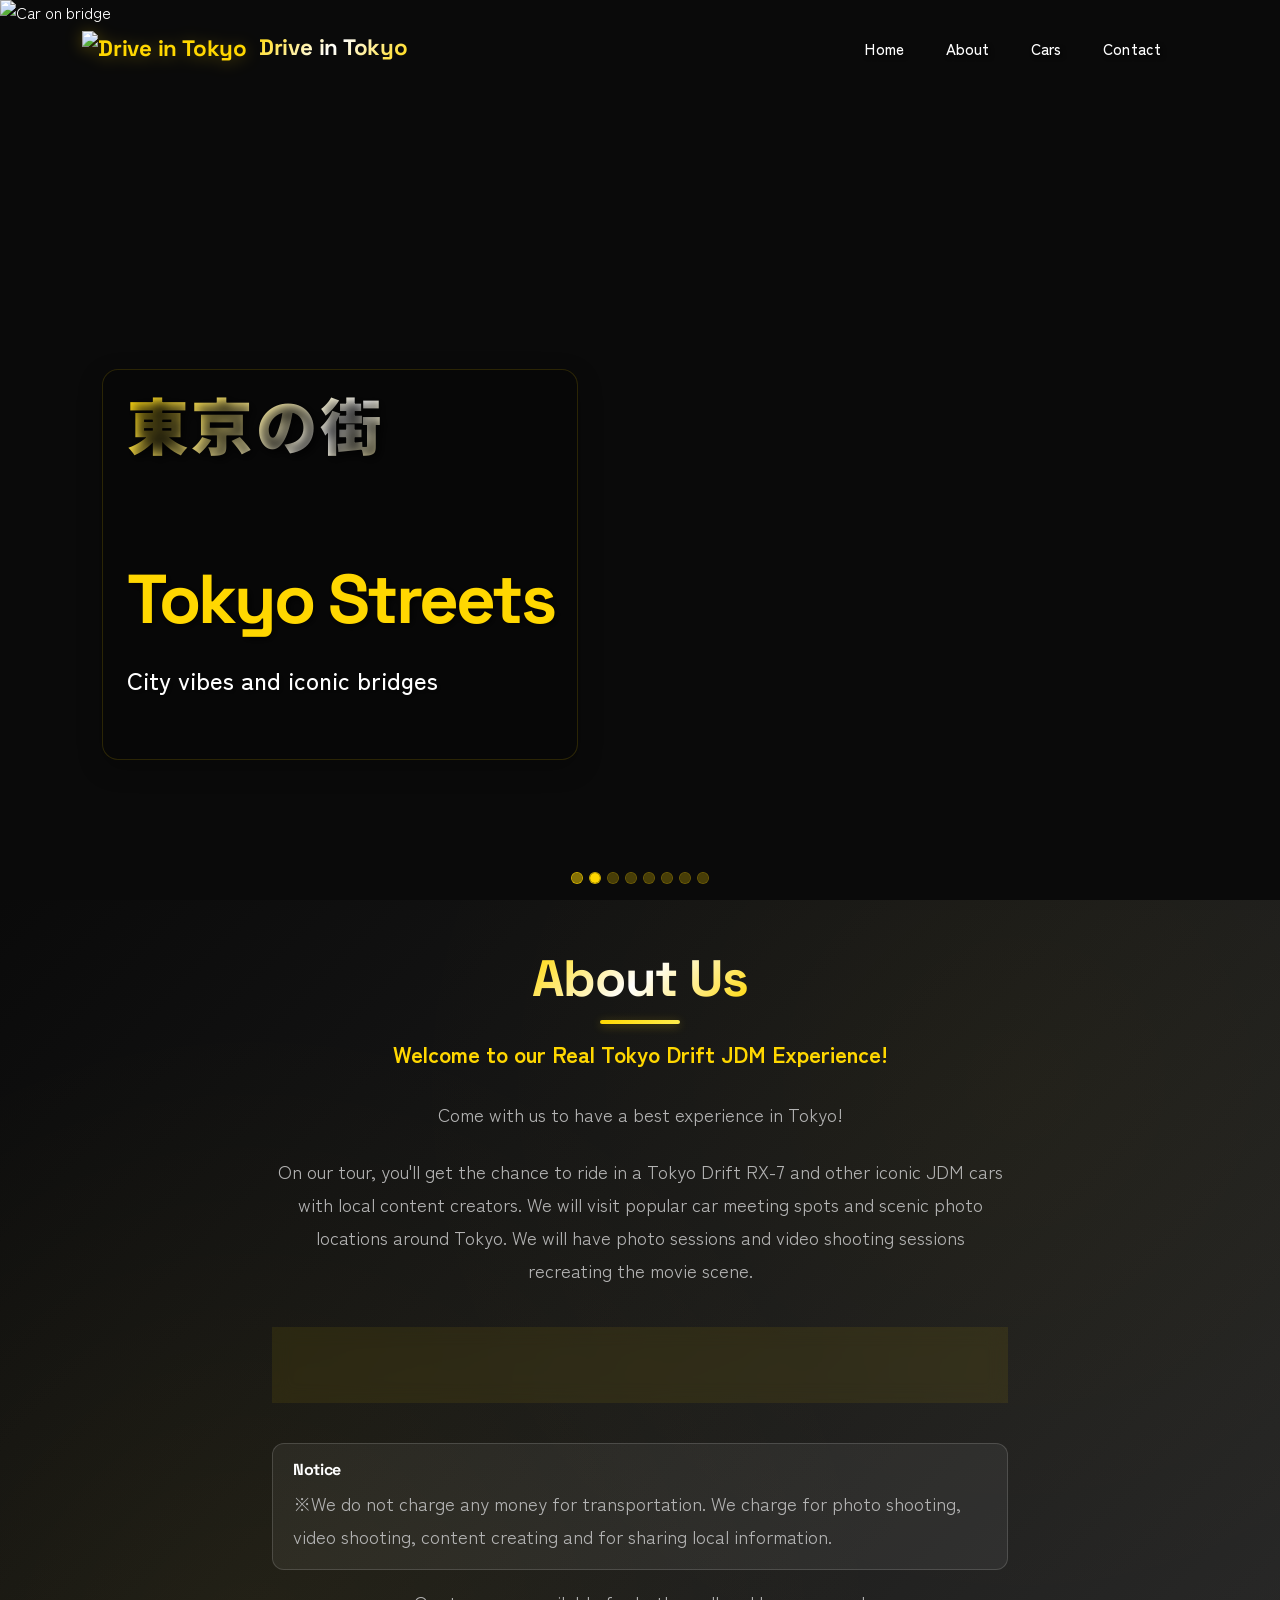
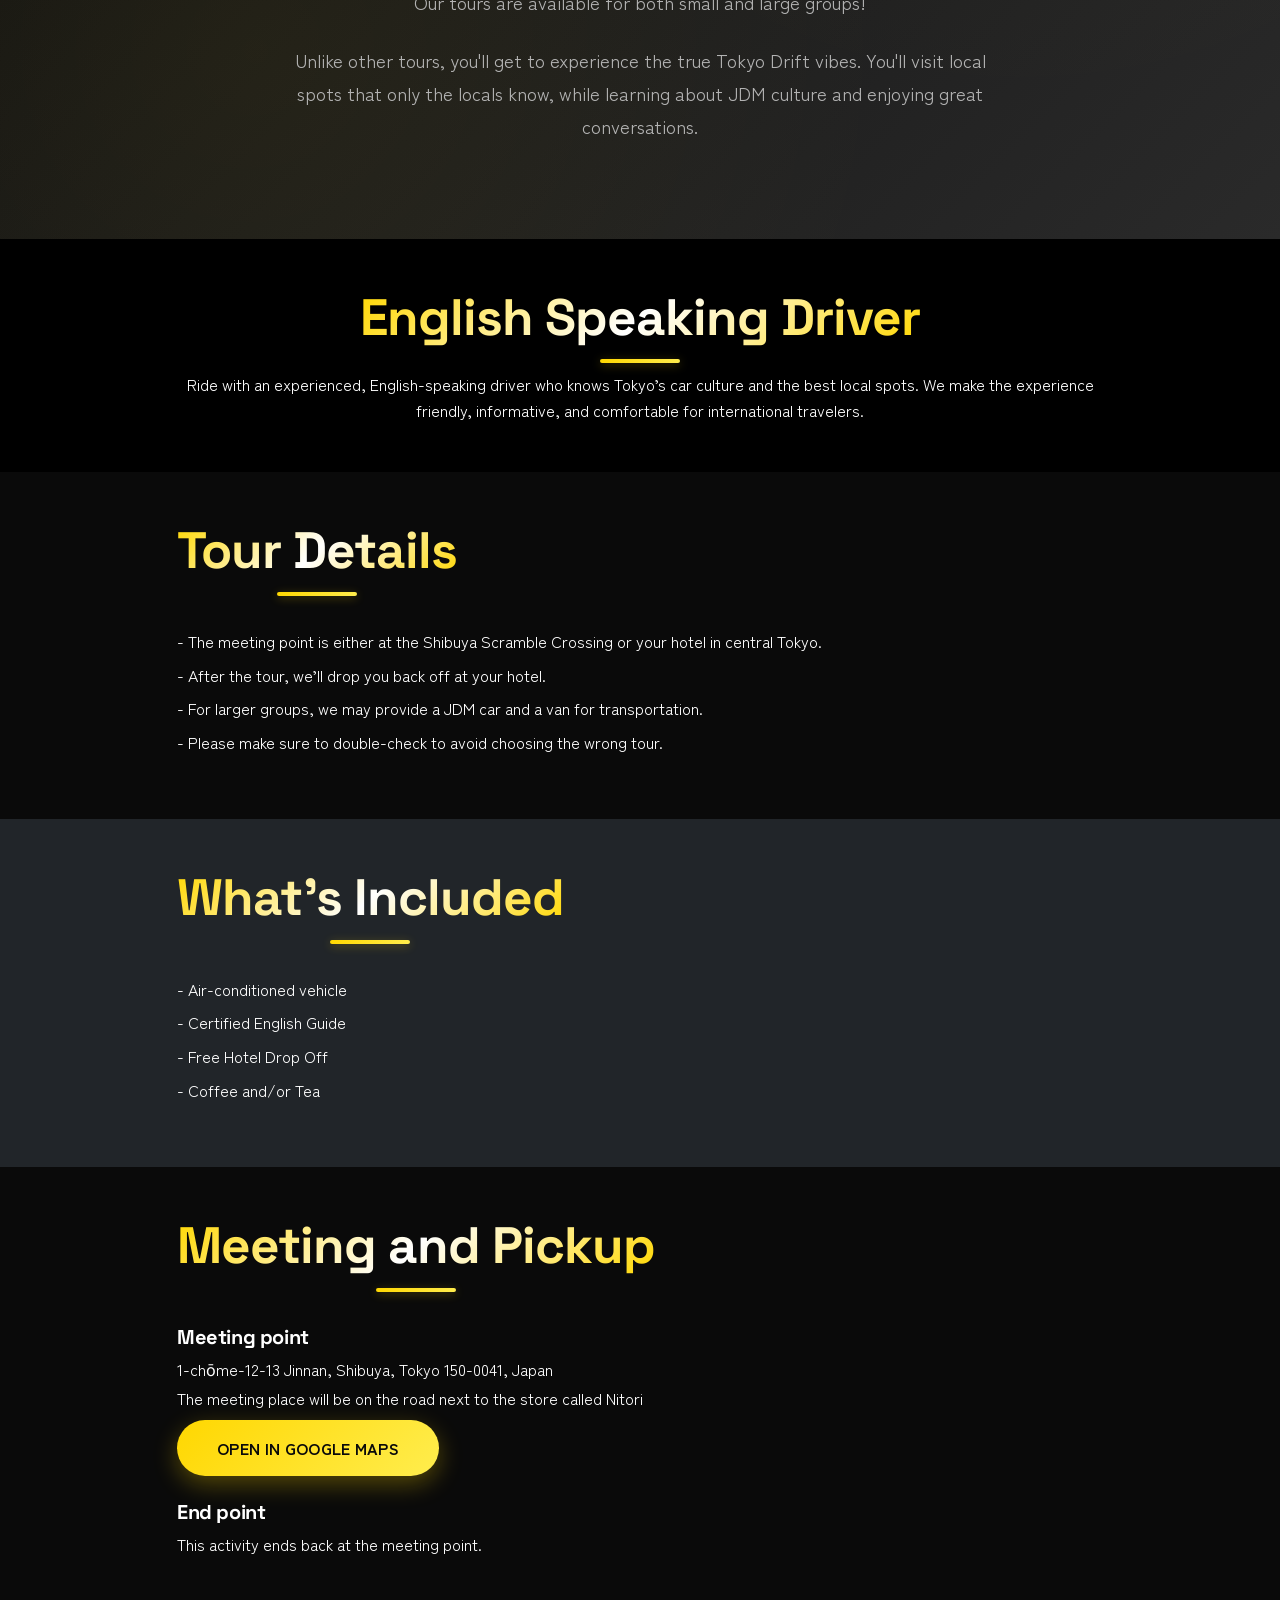
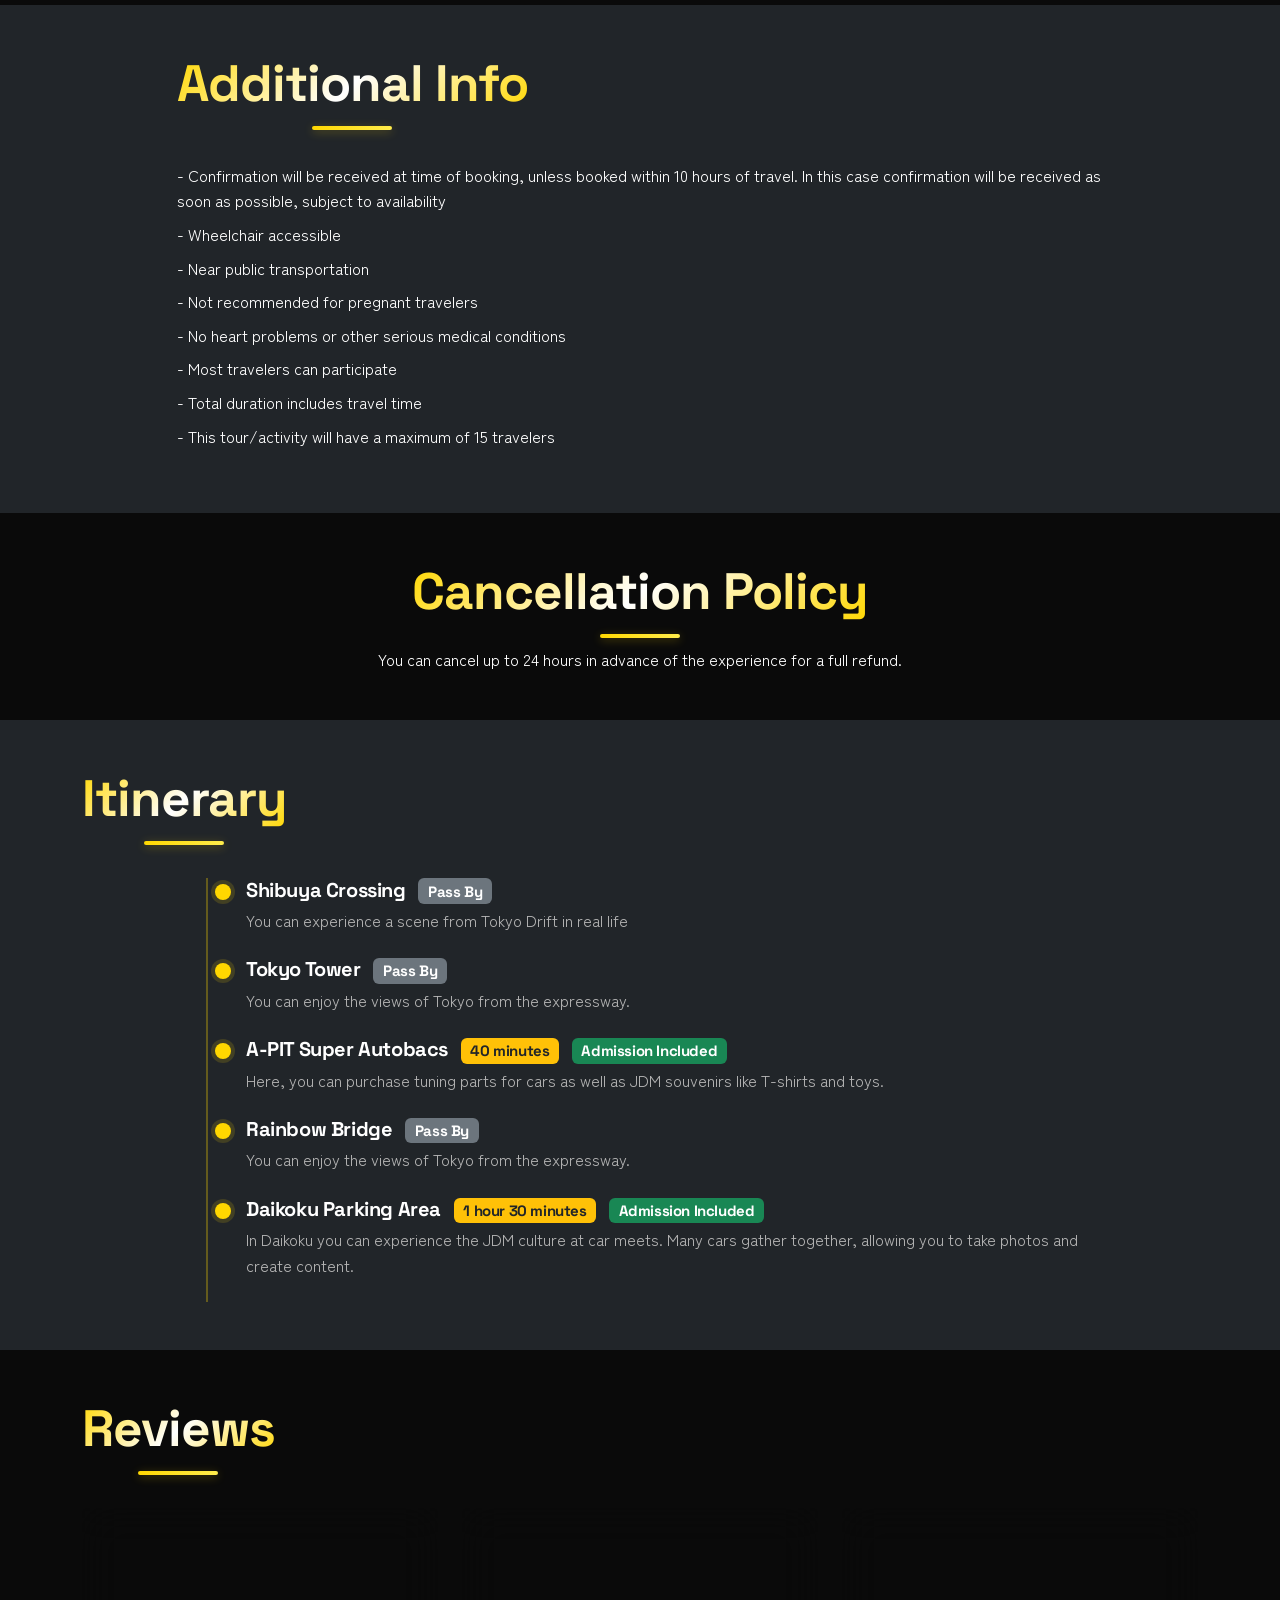
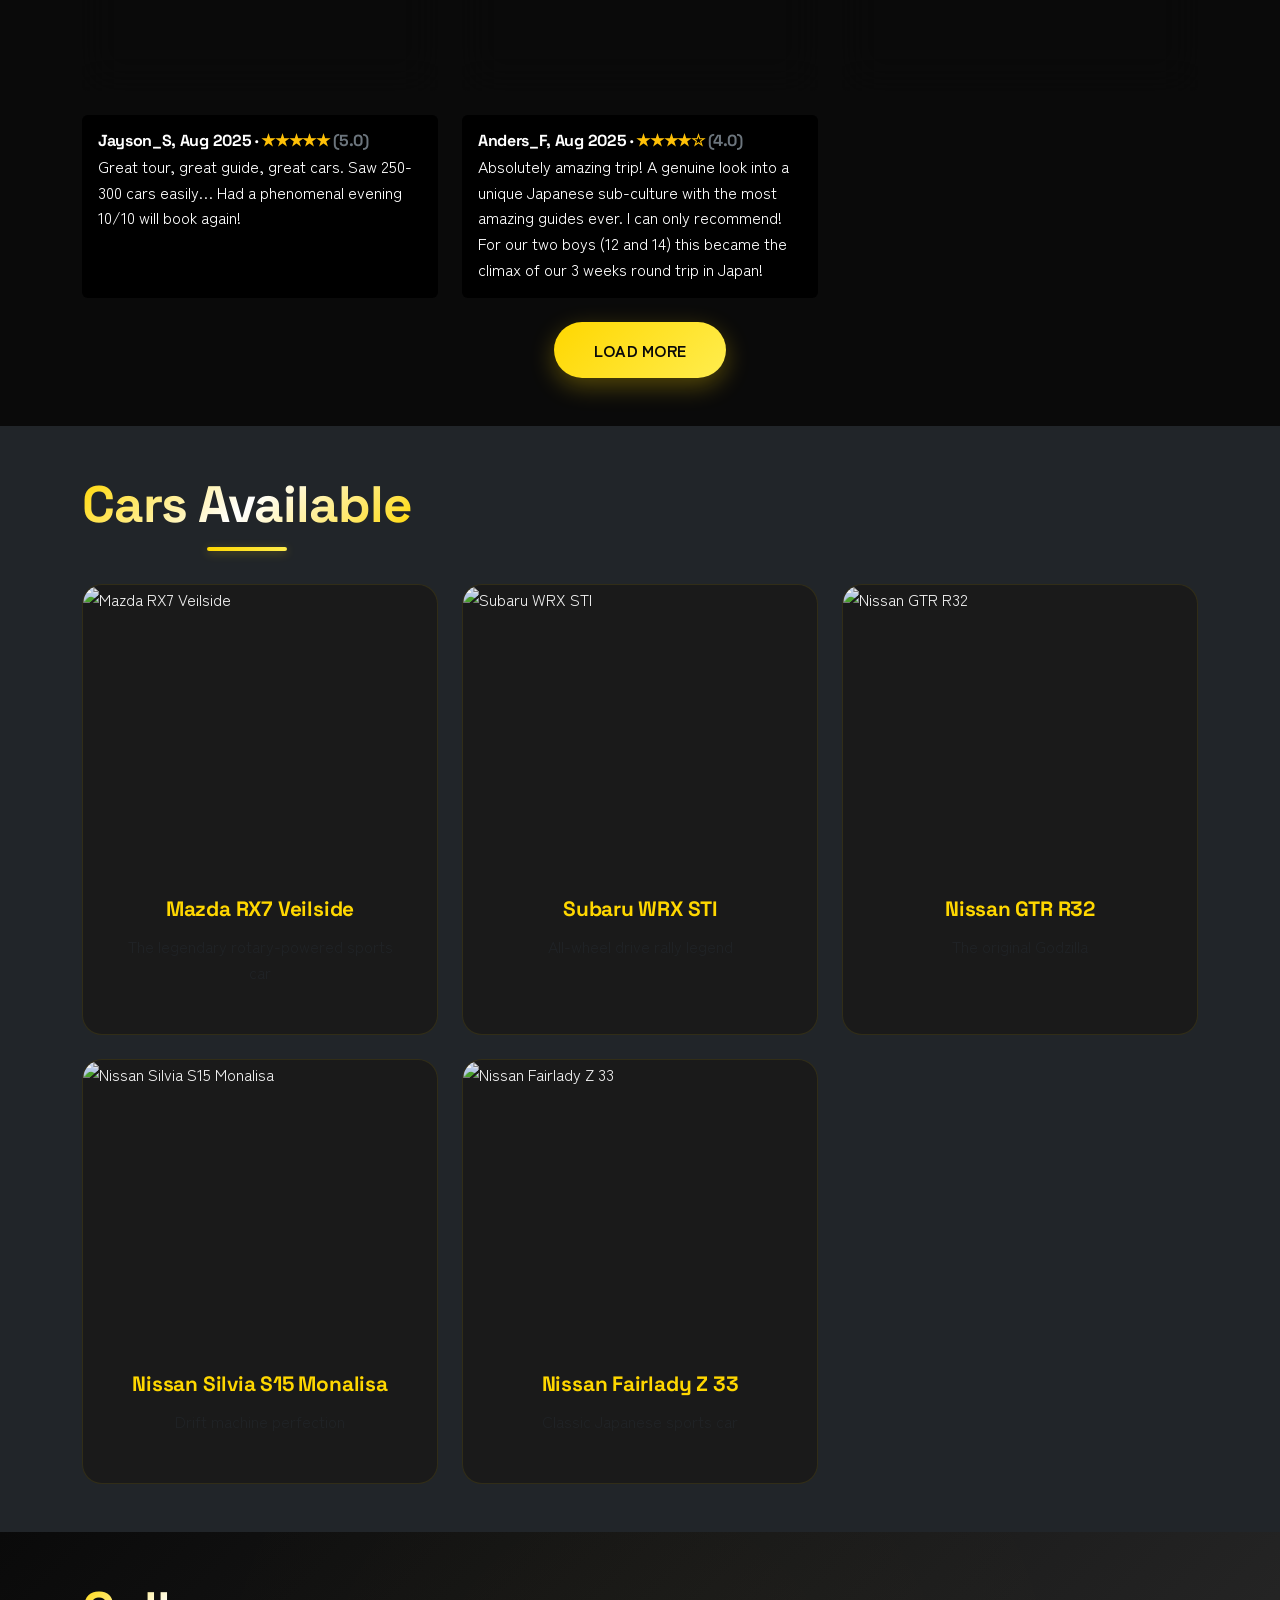
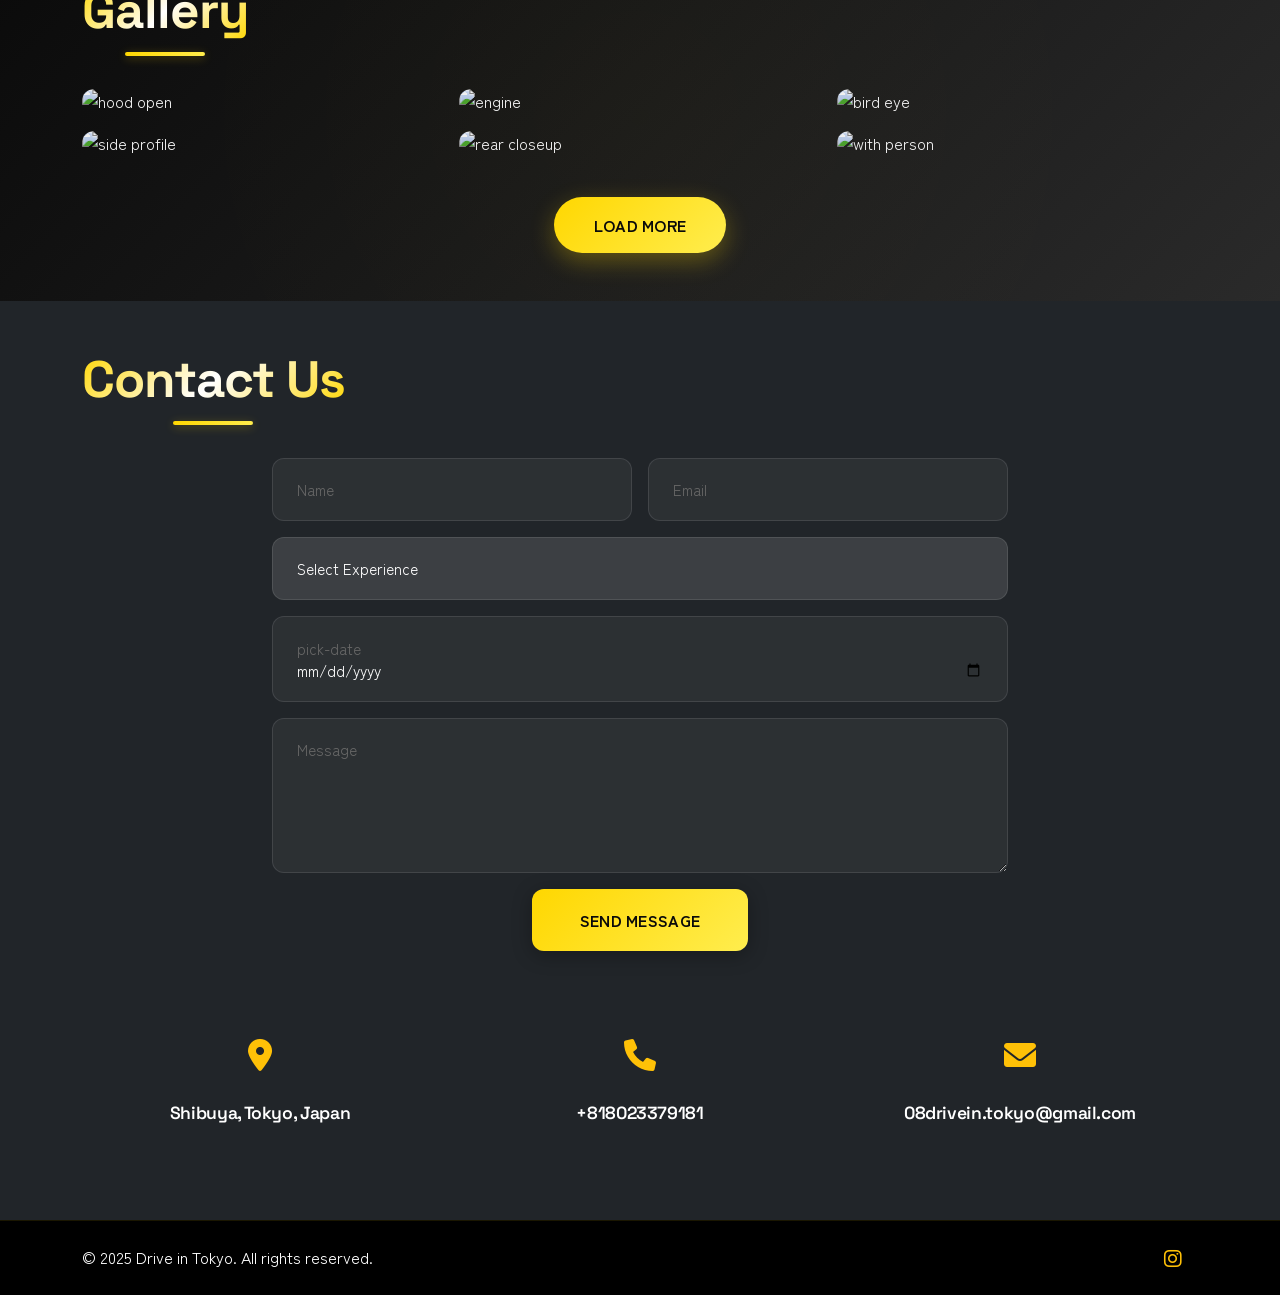
==== commit a5a82587: "updated" ====
--- a/index.html
+++ b/index.html
@@ -204,6 +204,45 @@
         </div>
     </section>
 
+    <!-- About Section (moved up) -->
+    <section id="about" class="about py-5">
+        <div class="container">
+            <div class="row">
+                <div class="col-lg-8 mx-auto text-center">
+                    <h2 class="section-title mb-4">About Us</h2>
+                    <div class="about-content">
+                        <p class="lead mb-4 single-line-mobile">Welcome to our Real Tokyo Drift JDM Experience!</p>
+                        <p class="mb-4 single-line-mobile">Come with us to have a best experience in Tokyo!</p>
+                        <p class="mb-4">On our tour, you'll get the chance to ride in a Tokyo Drift RX-7 and other iconic JDM cars with local content creators. We will visit popular car meeting spots and scenic photo locations around Tokyo. We will have photo sessions and video shooting sessions recreating the movie scene.</p>
+                        
+                        <div class="alert alert-warning" role="alert">
+                            <i class="fas fa-exclamation-triangle me-2"></i>
+                            <strong>Note:</strong> Veilside RX-7 is only available on SATURDAY & SUNDAY
+                        </div>
+                        <div class="alert alert-info text-start" role="alert">
+                            <h6 class="mb-2">Notice</h6>
+                            <p class="mb-0">※We do not charge any money for transportation. We charge for photo shooting, video shooting, content creating and for sharing local information.</p>
+                        </div>
+                        
+                        <p class="mb-4">Our tours are available for both small and large groups!</p>
+                        <p class="mb-5">Unlike other tours, you'll get to experience the true Tokyo Drift vibes. You'll visit local spots that only the locals know, while learning about JDM culture and enjoying great conversations.</p>
+                    </div>
+                </div>
+            </div>
+        </div>
+    </section>
+
+    <!-- English Speaking Driver Section (moved up) -->
+    <section id="driver" class="py-5 bg-black">
+        <div class="container">
+            <div class="row">
+                <div class="col-lg-10 mx-auto text-center">
+                    <h2 class="section-title mb-4">English Speaking Driver</h2>
+                    <p class="mb-0">Ride with an experienced, English-speaking driver who knows Tokyo’s car culture and the best local spots. We make the experience friendly, informative, and comfortable for international travelers.</p>
+                </div>
+            </div>
+        </div>
+    </section>
     <!-- Tour Details Section -->
     <section id="tour-details" class="py-5">
         <div class="container">
@@ -340,7 +379,7 @@
     <section id="reviews" class="py-5">
         <div class="container">
             <h2 class="section-title text-center mb-5">Reviews</h2>
-            <div class="row g-4">
+            <div class="row g-4" id="reviewsList">
                 <div class="col-md-6 col-lg-4">
                     <div class="card h-100 bg-black text-white border-0 glass-effect p-3">
                         <h6 class="mb-1">Jessica_L, Sep 2025</h6>
@@ -438,44 +477,8 @@
                     </div>
                 </div>
             </div>
-        </div>
-    </section>
-    <!-- About Section -->
-    <section id="about" class="about py-5">
-        <div class="container">
-            <div class="row">
-                <div class="col-lg-8 mx-auto text-center">
-                    <h2 class="section-title mb-4">About Us</h2>
-                    <div class="about-content">
-                        <p class="lead mb-4 single-line-mobile">Welcome to our Real Tokyo Drift JDM Experience!</p>
-                        <p class="mb-4 single-line-mobile">Come with us to have a best experience in Tokyo!</p>
-                        <p class="mb-4">On our tour, you'll get the chance to ride in a Tokyo Drift RX-7 and other iconic JDM cars with local content creators. We will visit popular car meeting spots and scenic photo locations around Tokyo. We will have photo sessions and video shooting sessions recreating the movie scene.</p>
-                        
-                        <div class="alert alert-warning" role="alert">
-                            <i class="fas fa-exclamation-triangle me-2"></i>
-                            <strong>Note:</strong> Veilside RX-7 is only available on SATURDAY & SUNDAY
-                        </div>
-                        <div class="alert alert-info text-start" role="alert">
-                            <h6 class="mb-2">Notice</h6>
-                            <p class="mb-0">※We do not charge any money for transportation. We charge for photo shooting, video shooting, content creating and for sharing local information.</p>
-                        </div>
-                        
-                        <p class="mb-4">Our tours are available for both small and large groups!</p>
-                        <p class="mb-5">Unlike other tours, you'll get to experience the true Tokyo Drift vibes. You'll visit local spots that only the locals know, while learning about JDM culture and enjoying great conversations.</p>
-                    </div>
-                </div>
-            </div>
-        </div>
-    </section>
-
-    <!-- English Speaking Driver Section -->
-    <section id="driver" class="py-5 bg-black">
-        <div class="container">
-            <div class="row">
-                <div class="col-lg-10 mx-auto text-center">
-                    <h2 class="section-title mb-4">English Speaking Driver</h2>
-                    <p class="mb-0">Ride with an experienced, English-speaking driver who knows Tokyo’s car culture and the best local spots. We make the experience friendly, informative, and comfortable for international travelers.</p>
-                </div>
+            <div class="text-center mt-4">
+                <button id="loadMoreReviews" class="btn btn-warning modern-btn">Load more</button>
             </div>
         </div>
     </section>
@@ -640,8 +643,7 @@
                 <div class="col-md-6 text-md-end">
                     <div class="social-links">
                         <a href="https://www.instagram.com/drivein.tokyo" id="instagramLink" class="text-warning me-3" target="_blank" rel="noopener"><i class="fab fa-instagram fa-lg"></i></a>
-                        <a href="#" class="text-warning me-3"><i class="fab fa-facebook fa-lg"></i></a>
-                        <a href="#" class="text-warning"><i class="fab fa-twitter fa-lg"></i></a>
+                        
                     </div>
                 </div>
             </div>
@@ -1083,9 +1085,39 @@
 }
     </script>
     <script src="js/carousel.js"></script>
-    <button id="backToTop" aria-label="Back to top" class="btn btn-warning modern-btn" style="position:fixed;right:16px;bottom:16px;display:none;z-index:1100;">Top</button>
+    <button id="backToTop" aria-label="Back to top" class="btn btn-warning modern-btn" style="position:fixed;right:16px;bottom:72px;display:none;z-index:1100;">Top</button>
     <script>
     document.addEventListener('DOMContentLoaded', function() {
+        // Reviews: show first 5 and progressively reveal more
+        var reviewsList = document.getElementById('reviewsList');
+        var loadMoreBtn = document.getElementById('loadMoreReviews');
+        if (reviewsList && loadMoreBtn) {
+            var reviewCards = Array.prototype.slice.call(reviewsList.querySelectorAll('.col-md-6'));
+            var visibleCount = 5;
+            var applyStars = function(card) {
+                var header = card.querySelector('h6');
+                if (!header) return;
+                if (header.dataset.starred) return;
+                var rating = (Math.random() * 1 + 4).toFixed(1); // 4.0 - 5.0
+                var stars = '';
+                var fullStars = Math.floor(rating);
+                var half = rating - fullStars >= 0.5;
+                for (var i=0;i<fullStars;i++) stars += '★';
+                if (half && fullStars < 5) stars += '☆';
+                while (stars.length < 5) stars += '☆';
+                header.innerHTML = header.textContent + ' · <span class="text-warning">' + stars + '</span> <span class="text-secondary">(' + rating + ')</span>';
+                header.dataset.starred = '1';
+            };
+            reviewCards.forEach(function(card, idx){
+                if (idx >= visibleCount) { card.style.display = 'none'; }
+                applyStars(card);
+            });
+            loadMoreBtn.addEventListener('click', function(){
+                var hidden = reviewCards.filter(function(c){ return c.style.display === 'none'; });
+                hidden.slice(0, 5).forEach(function(c){ c.style.display = ''; applyStars(c); });
+                if (hidden.length <= 5) { loadMoreBtn.style.display = 'none'; }
+            });
+        }
         var dateInput = document.getElementById('contact-date');
         if (dateInput) {
             var today = new Date();
@@ -1093,6 +1125,24 @@
             var mm = String(today.getMonth() + 1).padStart(2, '0');
             var dd = String(today.getDate()).padStart(2, '0');
             dateInput.min = yyyy + '-' + mm + '-' + dd;
+            if (!dateInput.getAttribute('placeholder')) {
+                dateInput.setAttribute('placeholder', 'pick-date');
+            }
+
+            dateInput.addEventListener('focus', function() {
+                setTimeout(function() {
+                    try { if (dateInput.showPicker) { dateInput.showPicker(); } } catch(e) {}
+                }, 0);
+            });
+
+            // Emulate placeholder visibility for type=date when empty
+            var updatePlaceholderClass = function() {
+                if (!dateInput.value) { dateInput.classList.add('is-empty'); } else { dateInput.classList.remove('is-empty'); }
+            };
+            updatePlaceholderClass();
+            dateInput.addEventListener('change', updatePlaceholderClass);
+            dateInput.addEventListener('input', updatePlaceholderClass);
+            dateInput.addEventListener('blur', updatePlaceholderClass);
         }
 
         var ig = document.getElementById('instagramLink');
--- a/css/styles.css
+++ b/css/styles.css
@@ -455,7 +455,7 @@
 }
 
 .car-info p {
-    color: var(--text-muted);
+    color: #e6e6e6;
     font-size: 1rem;
     font-weight: 400;
     line-height: 1.6;
@@ -517,6 +517,31 @@
     position: relative;
     margin-bottom: 1.5rem;
     padding-left: 2.5rem;
+}
+.timeline { overflow: hidden; }
+
+@media (max-width: 576px) {
+    .timeline {
+        padding-left: 0.5rem;
+    }
+    .timeline:before {
+        left: 10px;
+    }
+    .timeline-item {
+        padding-left: 2rem;
+        margin-bottom: 1.25rem;
+    }
+    .timeline-dot {
+        left: 3px;
+        width: 12px;
+        height: 12px;
+    }
+    .timeline-content h5 {
+        font-size: 1rem;
+    }
+    .timeline-content p {
+        font-size: 0.95rem;
+    }
 }
 
 .timeline-dot {
@@ -619,6 +644,12 @@
 .contact-form .form-control::placeholder {
     color: var(--text-muted);
     font-weight: 400;
+}
+
+/* Visual placeholder for date input when empty */
+input[type="date"].is-empty::before {
+    content: attr(placeholder);
+    color: var(--text-muted);
 }
 
 .contact-form .btn-warning {
@@ -743,6 +774,11 @@
         font-size: 0.9rem;
     }
 
+    /* Raise Back to Top button above footer copyright */
+    #backToTop {
+        bottom: 88px !important;
+    }
+
     /* Lighter caption background on mobile */
     .carousel-caption .caption-bg {
         background: rgba(0, 0, 0, 0.15);
@@ -757,6 +793,13 @@
         overflow: hidden;
         text-overflow: ellipsis;
         display: block;
+    }
+
+    /* Smaller Google Maps button on mobile */
+    #meeting .modern-btn {
+        padding: 0.6rem 1rem;
+        font-size: 0.9rem;
+        border-radius: 40px;
     }
 }
 
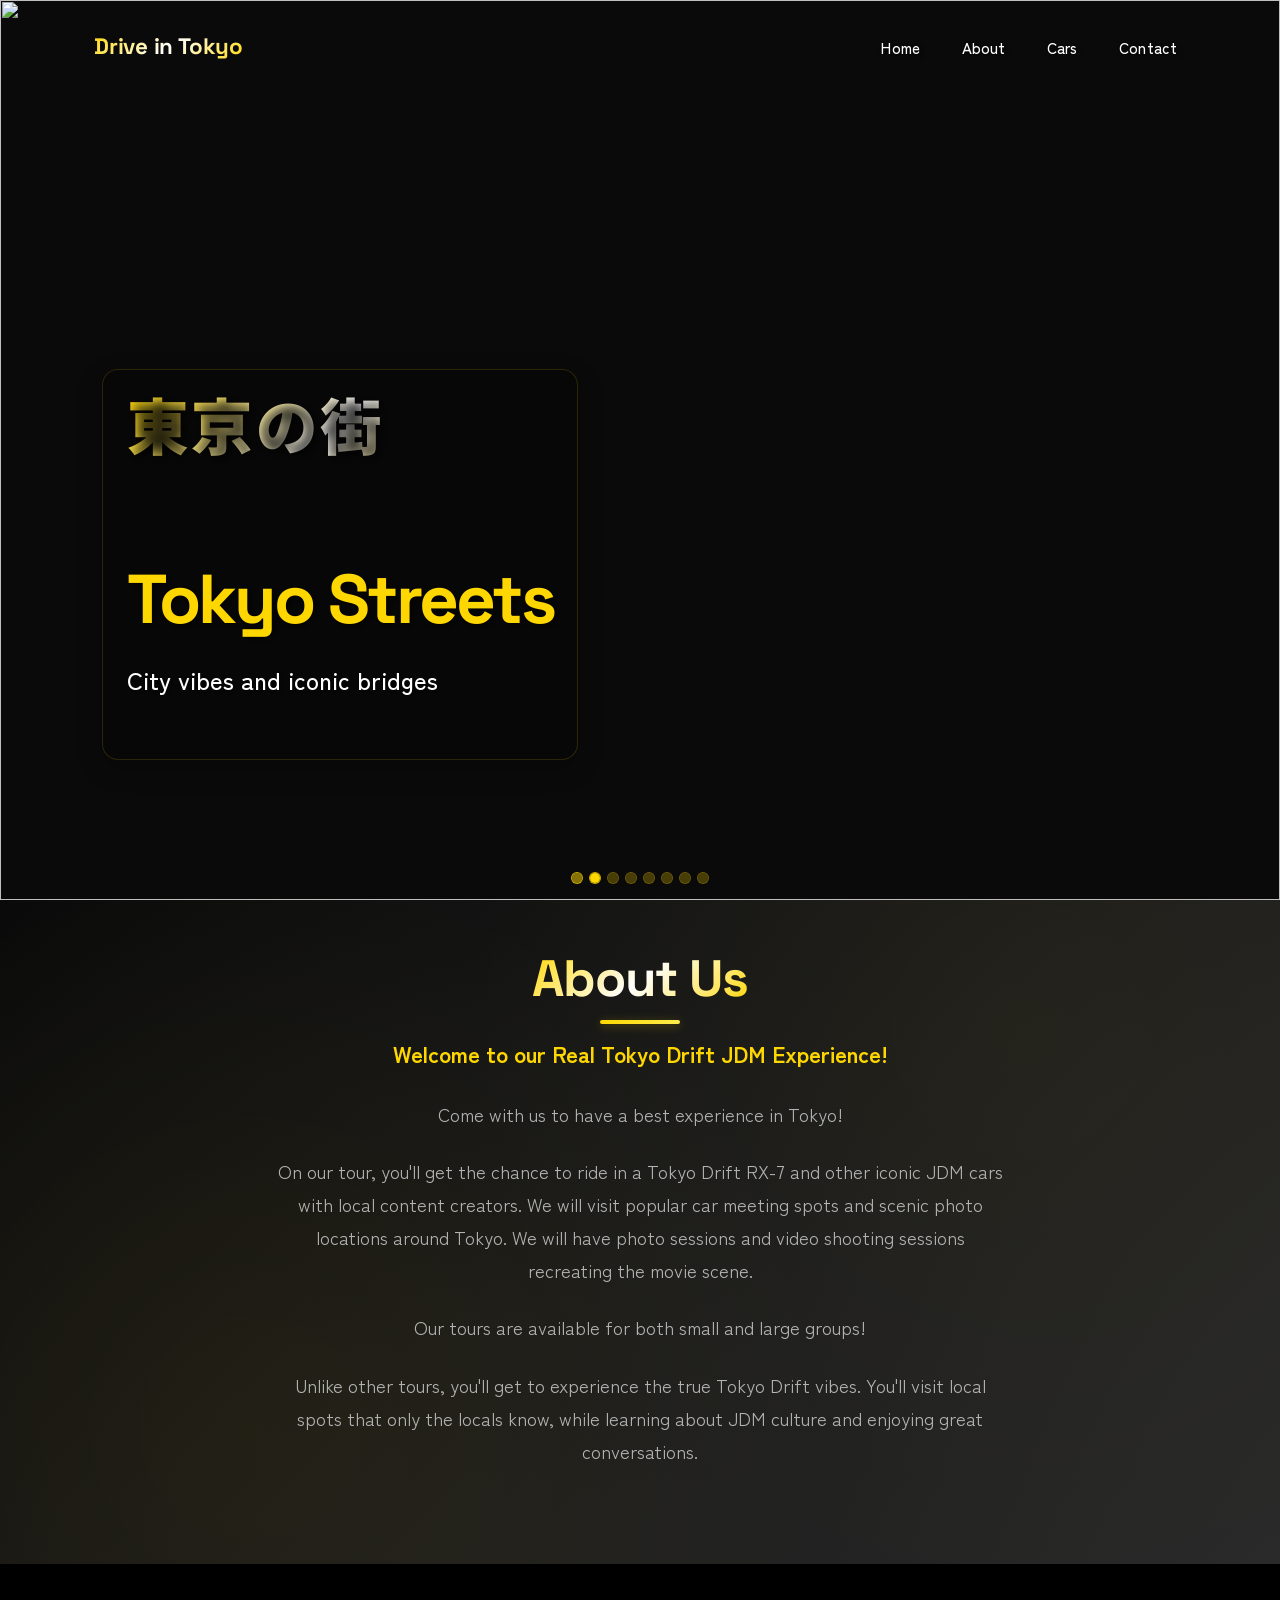
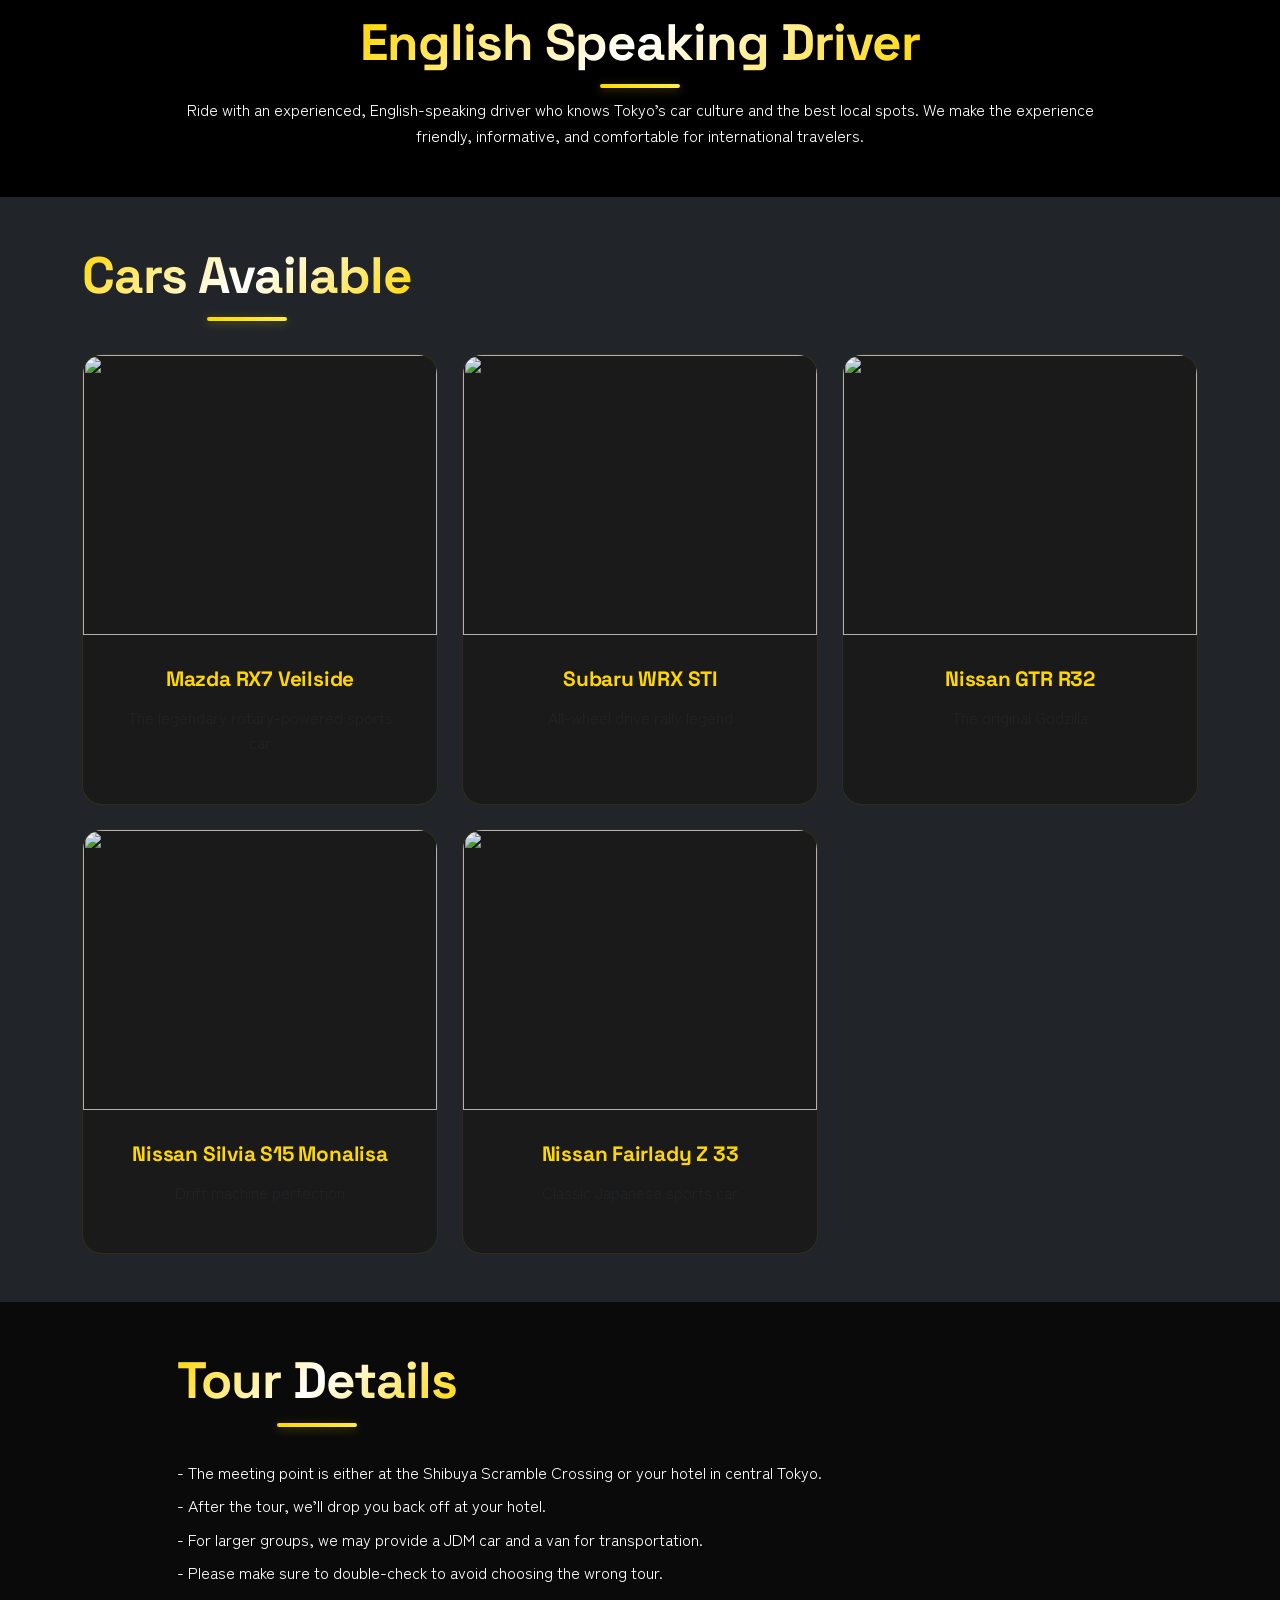
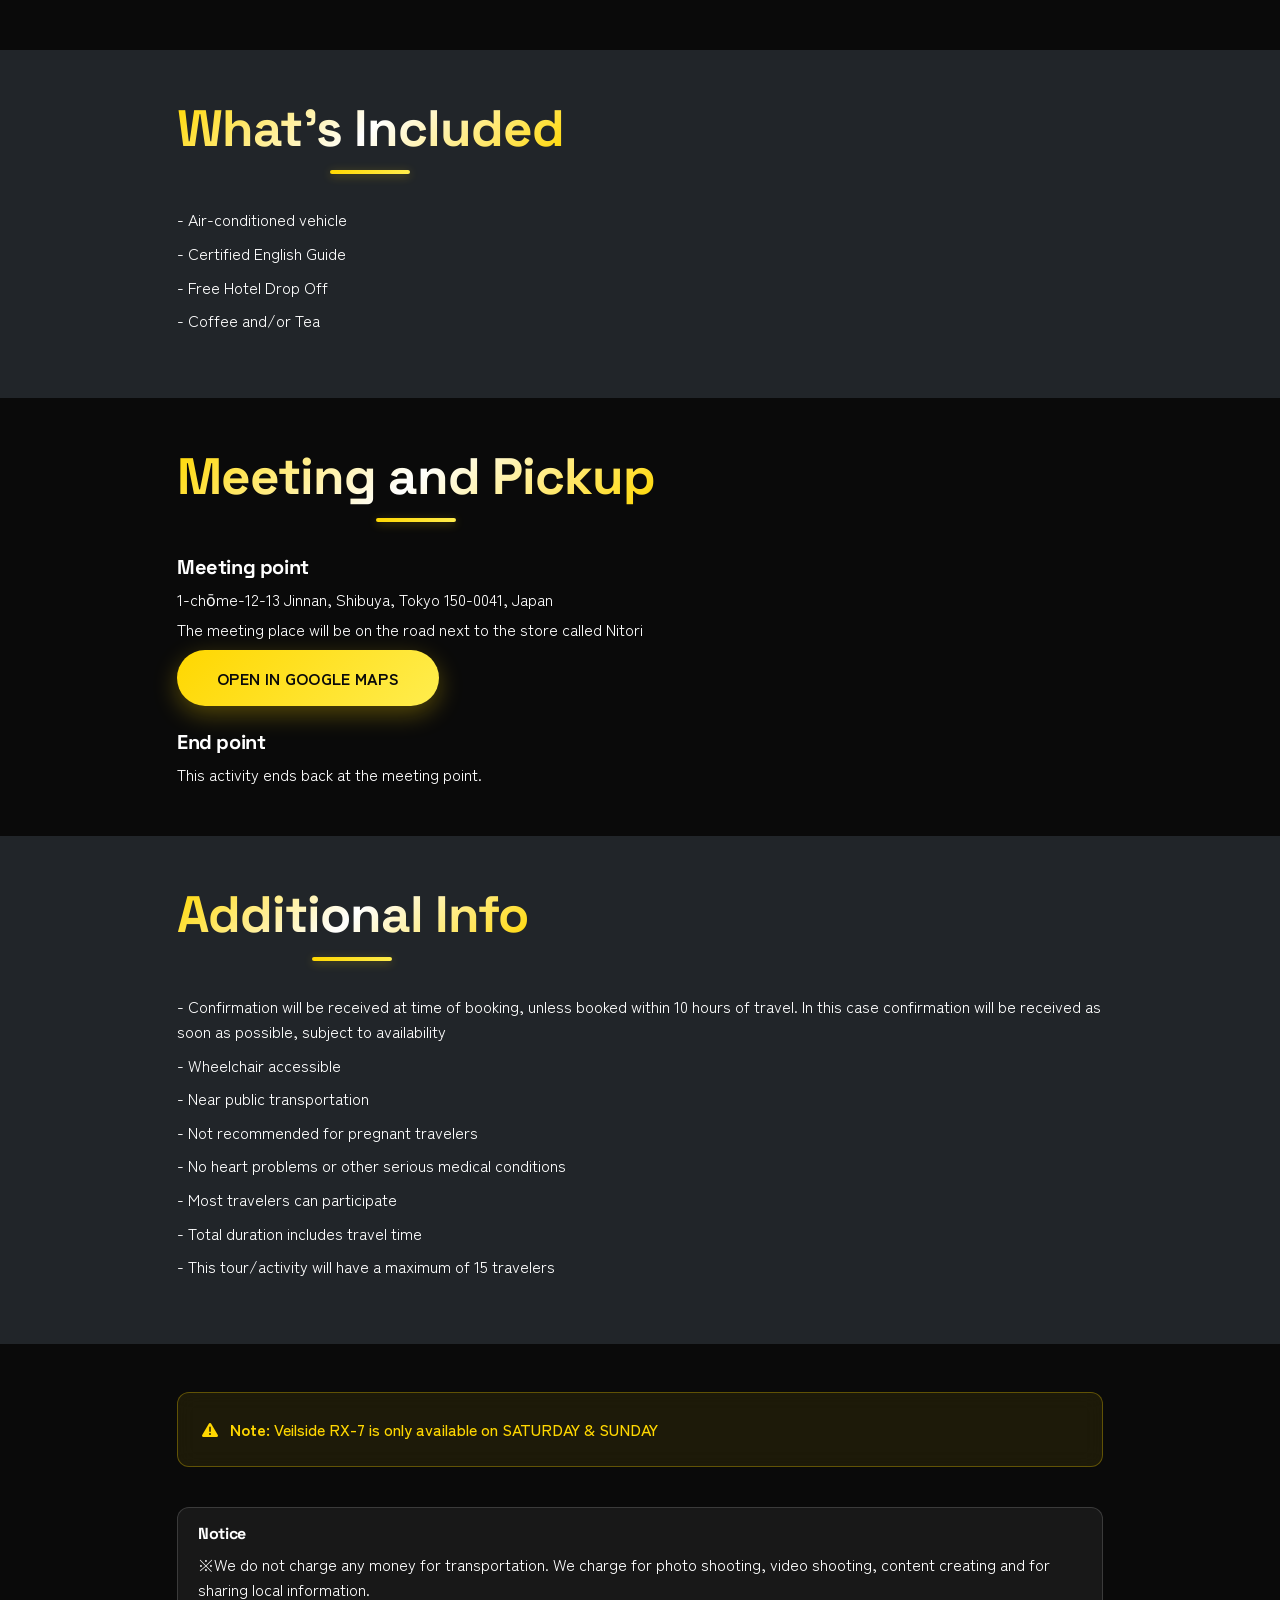
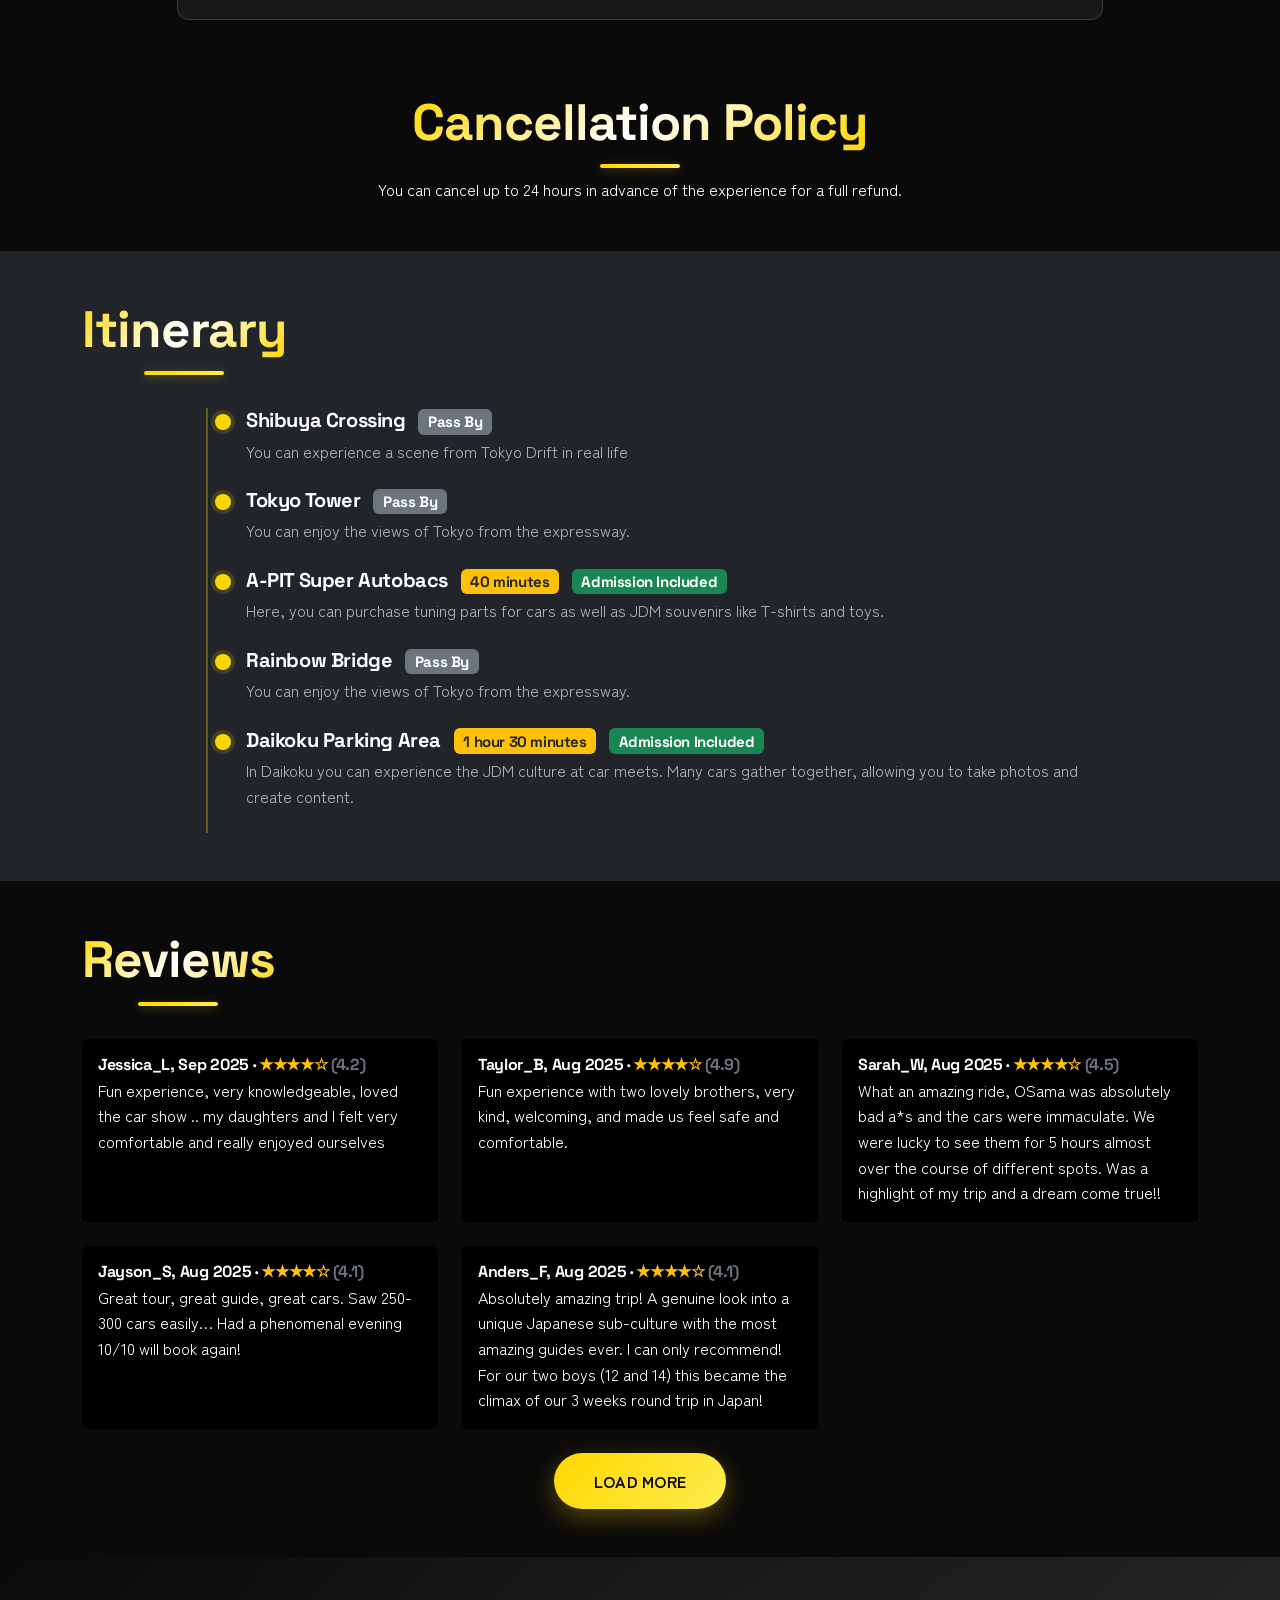
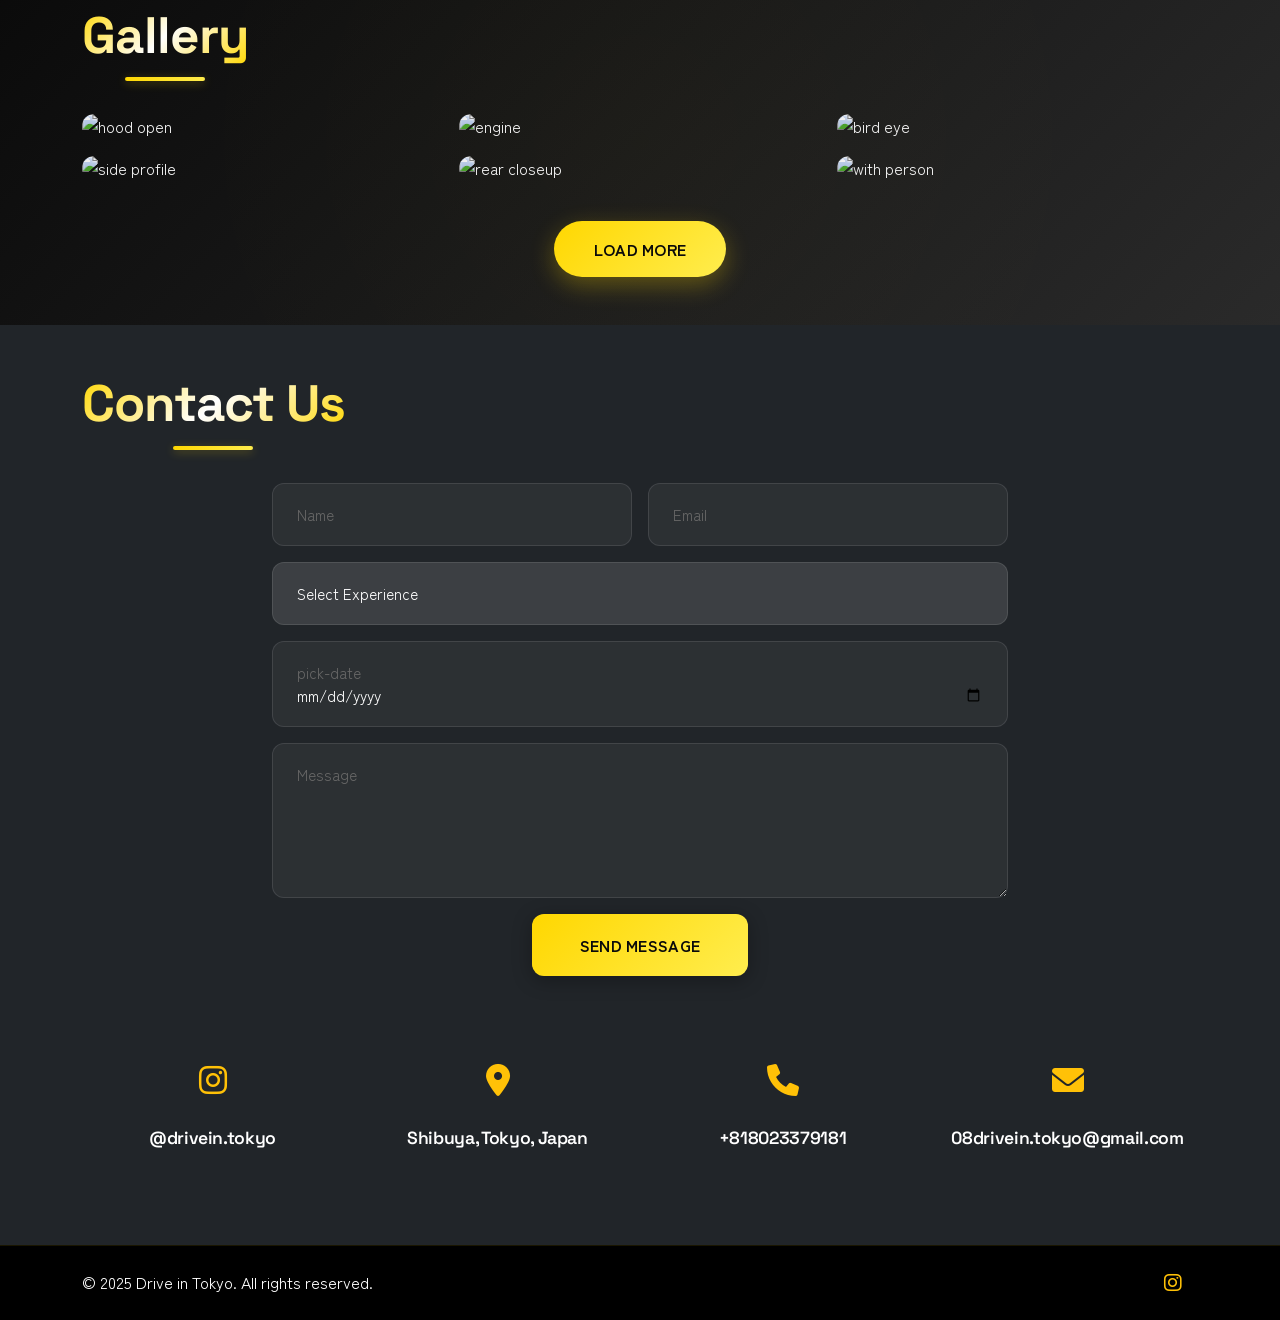
==== commit c0ea8bf6: "fixed" ====
--- a/index.html
+++ b/index.html
@@ -30,7 +30,7 @@
             <a class="navbar-brand" href="#home">
                 <picture>
                     <source type="image/webp" srcset="assets_optimized/logo_bg_remove.webp">
-                    <img src="assets_optimized/logo_bg_remove.webp" alt="Drive in Tokyo" class="logo-img">
+                    <img src="assets_optimized/logo_bg_remove.webp" alt="" class="logo-img">
                 </picture>
                 <span class="brand-text">Drive in Tokyo</span>
             </a>
@@ -52,7 +52,6 @@
                         <a class="nav-link" href="#contact">Contact</a>
                     </li>
                 </ul>
-                <div id="google_translate_element" class="ms-lg-3 mt-3 mt-lg-0"></div>
             </div>
         </div>
     </nav>
@@ -74,7 +73,7 @@
                 <div class="carousel-item active">
                     <picture>
                         <source type="image/webp" srcset="assets_optimized/landing/three_cars_side_by_side.webp">
-                        <img src="assets_optimized/landing/three_cars_side_by_side.webp" class="d-block w-100" alt="Three cars side by side" fetchpriority="high" decoding="async">
+                        <img src="assets_optimized/landing/three_cars_side_by_side.webp" class="d-block w-100" alt="" fetchpriority="high" decoding="async">
                     </picture>
                     <div class="carousel-caption d-none d-md-block">
                         <div class="caption-bg">
@@ -90,7 +89,7 @@
                 <div class="carousel-item">
                     <picture>
                         <source type="image/webp" srcset="assets_optimized/landing/car_on_bridge.webp">
-                        <img src="assets_optimized/landing/car_on_bridge.webp" class="d-block w-100" alt="Car on bridge" loading="lazy" fetchpriority="low" decoding="async">
+                        <img src="assets_optimized/landing/car_on_bridge.webp" class="d-block w-100" alt="" loading="lazy" fetchpriority="low" decoding="async">
                     </picture>
                     <div class="carousel-caption d-none d-md-block">
                         <div class="caption-bg">
@@ -105,7 +104,7 @@
                 <div class="carousel-item">
                     <picture>
                         <source type="image/webp" srcset="assets_optimized/landing/engine_hood.webp">
-                        <img src="assets_optimized/landing/engine_hood.webp" class="d-block w-100" alt="Engine hood detail" loading="lazy" fetchpriority="low" decoding="async">
+                        <img src="assets_optimized/landing/engine_hood.webp" class="d-block w-100" alt="" loading="lazy" fetchpriority="low" decoding="async">
                     </picture>
                     <div class="carousel-caption d-none d-md-block">
                         <div class="caption-bg">
@@ -120,7 +119,7 @@
                 <div class="carousel-item">
                     <picture>
                         <source type="image/webp" srcset="assets_optimized/landing/public_car.webp">
-                        <img src="assets_optimized/landing/public_car.webp" class="d-block w-100" alt="Public car scene" loading="lazy" fetchpriority="low" decoding="async">
+                        <img src="assets_optimized/landing/public_car.webp" class="d-block w-100" alt="" loading="lazy" fetchpriority="low" decoding="async">
                     </picture>
                     <div class="carousel-caption d-none d-md-block">
                         <div class="caption-bg">
@@ -135,7 +134,7 @@
                 <div class="carousel-item">
                     <picture>
                         <source type="image/webp" srcset="assets_optimized/landing/white_blue_car.webp">
-                        <img src="assets_optimized/landing/white_blue_car.webp" class="d-block w-100" alt="White blue car" loading="lazy" fetchpriority="low" decoding="async">
+                        <img src="assets_optimized/landing/white_blue_car.webp" class="d-block w-100" alt="" loading="lazy" fetchpriority="low" decoding="async">
                     </picture>
                     <div class="carousel-caption d-none d-md-block">
                         <div class="caption-bg">
@@ -150,7 +149,7 @@
                 <div class="carousel-item">
                     <picture>
                         <source type="image/webp" srcset="assets_optimized/landing/daikoku.webp">
-                        <img src="assets_optimized/landing/daikoku.webp" class="d-block w-100" alt="Daikoku parking area" loading="lazy" fetchpriority="low" decoding="async">
+                        <img src="assets_optimized/landing/daikoku.webp" class="d-block w-100" alt="" loading="lazy" fetchpriority="low" decoding="async">
                     </picture>
                     <div class="carousel-caption d-none d-md-block">
                         <div class="caption-bg">
@@ -165,7 +164,7 @@
                 <div class="carousel-item">
                     <picture>
                         <source type="image/webp" srcset="assets_optimized/landing/four_cars_side_by_side.webp">
-                        <img src="assets_optimized/landing/four_cars_side_by_side.webp" class="d-block w-100" alt="Four cars side by side" loading="lazy" fetchpriority="low" decoding="async">
+                        <img src="assets_optimized/landing/four_cars_side_by_side.webp" class="d-block w-100" alt="" loading="lazy" fetchpriority="low" decoding="async">
                     </picture>
                     <div class="carousel-caption d-none d-md-block">
                         <div class="caption-bg">
@@ -180,7 +179,7 @@
                 <div class="carousel-item">
                     <picture>
                         <source type="image/webp" srcset="assets_optimized/landing/yellow_car.webp">
-                        <img src="assets_optimized/landing/yellow_car.webp" class="d-block w-100" alt="Yellow car" loading="lazy" fetchpriority="low" decoding="async">
+                        <img src="assets_optimized/landing/yellow_car.webp" class="d-block w-100" alt="" loading="lazy" fetchpriority="low" decoding="async">
                     </picture>
                     <div class="carousel-caption d-none d-md-block">
                         <div class="caption-bg">
@@ -215,14 +214,7 @@
                         <p class="mb-4 single-line-mobile">Come with us to have a best experience in Tokyo!</p>
                         <p class="mb-4">On our tour, you'll get the chance to ride in a Tokyo Drift RX-7 and other iconic JDM cars with local content creators. We will visit popular car meeting spots and scenic photo locations around Tokyo. We will have photo sessions and video shooting sessions recreating the movie scene.</p>
                         
-                        <div class="alert alert-warning" role="alert">
-                            <i class="fas fa-exclamation-triangle me-2"></i>
-                            <strong>Note:</strong> Veilside RX-7 is only available on SATURDAY & SUNDAY
-                        </div>
-                        <div class="alert alert-info text-start" role="alert">
-                            <h6 class="mb-2">Notice</h6>
-                            <p class="mb-0">※We do not charge any money for transportation. We charge for photo shooting, video shooting, content creating and for sharing local information.</p>
-                        </div>
+                        
                         
                         <p class="mb-4">Our tours are available for both small and large groups!</p>
                         <p class="mb-5">Unlike other tours, you'll get to experience the true Tokyo Drift vibes. You'll visit local spots that only the locals know, while learning about JDM culture and enjoying great conversations.</p>
@@ -244,6 +236,84 @@
         </div>
     </section>
     <!-- Tour Details Section -->
+    <!-- Cars Section (moved here) -->
+    <section id="cars" class="cars py-5 bg-dark">
+        <div class="container">
+            <h2 class="section-title text-center text-warning mb-5">Cars Available</h2>
+            <div class="row g-4">
+                <div class="col-md-6 col-lg-4">
+                    <div class="car-card">
+                        <div class="car-image">
+                            <picture>
+                                <source type="image/webp" srcset="assets_optimized/cars/mazda_velliside.webp">
+                                <img src="assets_optimized/cars/mazda_velliside.webp" class="img-fluid" alt="" loading="lazy" decoding="async">
+                            </picture>
+                        </div>
+                        <div class="car-info">
+                            <h4>Mazda RX7 Veilside</h4>
+                            <p class="text-muted">The legendary rotary-powered sports car</p>
+                        </div>
+                    </div>
+                </div>
+                <div class="col-md-6 col-lg-4">
+                    <div class="car-card">
+                        <div class="car-image">
+                            <picture>
+                                <source type="image/webp" srcset="assets_optimized/cars/subaru.webp">
+                                <img src="assets_optimized/cars/subaru.webp" class="img-fluid" alt="" loading="lazy" decoding="async">
+                            </picture>
+                        </div>
+                        <div class="car-info">
+                            <h4>Subaru WRX STI</h4>
+                            <p class="text-muted">All-wheel drive rally legend</p>
+                        </div>
+                    </div>
+                </div>
+                <div class="col-md-6 col-lg-4">
+                    <div class="car-card">
+                        <div class="car-image">
+                            <picture>
+                                <source type="image/webp" srcset="assets_optimized/cars/skyline_gtr_r32.webp">
+                                <img src="assets_optimized/cars/skyline_gtr_r32.webp" class="img-fluid" alt="" loading="lazy" decoding="async">
+                            </picture>
+                        </div>
+                        <div class="car-info">
+                            <h4>Nissan GTR R32</h4>
+                            <p class="text-muted">The original Godzilla</p>
+                        </div>
+                    </div>
+                </div>
+                <div class="col-md-6 col-lg-4">
+                    <div class="car-card">
+                        <div class="car-image">
+                            <picture>
+                                <source type="image/webp" srcset="assets_optimized/cars/nissan_silvia.webp">
+                                <img src="assets_optimized/cars/nissan_silvia.webp" class="img-fluid" alt="" loading="lazy" decoding="async">
+                            </picture>
+                        </div>
+                        <div class="car-info">
+                            <h4>Nissan Silvia S15 Monalisa</h4>
+                            <p class="text-muted">Drift machine perfection</p>
+                        </div>
+                    </div>
+                </div>
+                <div class="col-md-6 col-lg-4">
+                    <div class="car-card">
+                        <div class="car-image">
+                            <picture>
+                                <source type="image/webp" srcset="assets_optimized/cars/nissan_farelady.webp">
+                                <img src="assets_optimized/cars/nissan_farelady.webp" class="img-fluid" alt="" loading="lazy" decoding="async">
+                            </picture>
+                        </div>
+                        <div class="car-info">
+                            <h4>Nissan Fairlady Z 33</h4>
+                            <p class="text-muted">Classic Japanese sports car</p>
+                        </div>
+                    </div>
+                </div>
+            </div>
+        </div>
+    </section>
     <section id="tour-details" class="py-5">
         <div class="container">
             <div class="row">
@@ -319,6 +389,24 @@
         </div>
     </section>
 
+    <!-- Note & Notice (moved here) -->
+    <section class="py-2">
+        <div class="container">
+            <div class="row">
+                <div class="col-lg-10 mx-auto">
+                    <div class="alert alert-warning" role="alert">
+                        <i class="fas fa-exclamation-triangle me-2"></i>
+                        <strong>Note:</strong> Veilside RX-7 is only available on SATURDAY & SUNDAY
+                    </div>
+                    <div class="alert alert-info text-start" role="alert">
+                        <h6 class="mb-2">Notice</h6>
+                        <p class="mb-0">※We do not charge any money for transportation. We charge for photo shooting, video shooting, content creating and for sharing local information.</p>
+                    </div>
+                </div>
+            </div>
+        </div>
+    </section>
+
     <!-- Cancellation Policy Section -->
     <section id="cancellation" class="py-5">
         <div class="container">
@@ -483,84 +571,6 @@
         </div>
     </section>
 
-    <!-- Cars Section -->
-    <section id="cars" class="cars py-5 bg-dark">
-        <div class="container">
-            <h2 class="section-title text-center text-warning mb-5">Cars Available</h2>
-            <div class="row g-4">
-                <div class="col-md-6 col-lg-4">
-                    <div class="car-card">
-                        <div class="car-image">
-                            <picture>
-                                <source type="image/webp" srcset="assets_optimized/cars/mazda_velliside.webp">
-                                <img src="assets_optimized/cars/mazda_velliside.webp" class="img-fluid" alt="Mazda RX7 Veilside" loading="lazy" decoding="async">
-                            </picture>
-                        </div>
-                        <div class="car-info">
-                            <h4>Mazda RX7 Veilside</h4>
-                            <p class="text-muted">The legendary rotary-powered sports car</p>
-                        </div>
-                    </div>
-                </div>
-                <div class="col-md-6 col-lg-4">
-                    <div class="car-card">
-                        <div class="car-image">
-                            <picture>
-                                <source type="image/webp" srcset="assets_optimized/cars/subaru.webp">
-                                <img src="assets_optimized/cars/subaru.webp" class="img-fluid" alt="Subaru WRX STI" loading="lazy" decoding="async">
-                            </picture>
-                        </div>
-                        <div class="car-info">
-                            <h4>Subaru WRX STI</h4>
-                            <p class="text-muted">All-wheel drive rally legend</p>
-                        </div>
-                    </div>
-                </div>
-                <div class="col-md-6 col-lg-4">
-                    <div class="car-card">
-                        <div class="car-image">
-                            <picture>
-                                <source type="image/webp" srcset="assets_optimized/cars/skyline_gtr_r32.webp">
-                                <img src="assets_optimized/cars/skyline_gtr_r32.webp" class="img-fluid" alt="Nissan GTR R32" loading="lazy" decoding="async">
-                            </picture>
-                        </div>
-                        <div class="car-info">
-                            <h4>Nissan GTR R32</h4>
-                            <p class="text-muted">The original Godzilla</p>
-                        </div>
-                    </div>
-                </div>
-                <div class="col-md-6 col-lg-4">
-                    <div class="car-card">
-                        <div class="car-image">
-                            <picture>
-                                <source type="image/webp" srcset="assets_optimized/cars/nissan_silvia.webp">
-                                <img src="assets_optimized/cars/nissan_silvia.webp" class="img-fluid" alt="Nissan Silvia S15 Monalisa" loading="lazy" decoding="async">
-                            </picture>
-                        </div>
-                        <div class="car-info">
-                            <h4>Nissan Silvia S15 Monalisa</h4>
-                            <p class="text-muted">Drift machine perfection</p>
-                        </div>
-                    </div>
-                </div>
-                <div class="col-md-6 col-lg-4">
-                    <div class="car-card">
-                        <div class="car-image">
-                            <picture>
-                                <source type="image/webp" srcset="assets_optimized/cars/nissan_farelady.webp">
-                                <img src="assets_optimized/cars/nissan_farelady.webp" class="img-fluid" alt="Nissan Fairlady Z 33" loading="lazy" decoding="async">
-                            </picture>
-                        </div>
-                        <div class="car-info">
-                            <h4>Nissan Fairlady Z 33</h4>
-                            <p class="text-muted">Classic Japanese sports car</p>
-                        </div>
-                    </div>
-                </div>
-            </div>
-        </div>
-    </section>
 
     <!-- Gallery Section -->
     <section class="gallery py-5">
@@ -611,19 +621,25 @@
                 </div>
             </div>
             <div class="row mt-5">
-                <div class="col-md-4 text-center">
+                <div class="col-md-3 text-center">
+                    <div class="contact-info">
+                        <i class="fab fa-instagram fa-2x text-warning mb-3"></i>
+                        <h5><a href="https://www.instagram.com/drivein.tokyo" id="instagramLink2" class="text-white text-decoration-none" target="_blank" rel="noopener">@drivein.tokyo</a></h5>
+                    </div>
+                </div>
+                <div class="col-md-3 text-center">
                     <div class="contact-info">
                         <i class="fas fa-map-marker-alt fa-2x text-warning mb-3"></i>
                         <h5>Shibuya, Tokyo, Japan</h5>
                     </div>
                 </div>
-                <div class="col-md-4 text-center">
+                <div class="col-md-3 text-center">
                     <div class="contact-info">
                         <i class="fas fa-phone fa-2x text-warning mb-3"></i>
                         <h5><a href="tel:+818023379181" class="text-white text-decoration-none">+818023379181</a></h5>
                     </div>
                 </div>
-                <div class="col-md-4 text-center">
+                <div class="col-md-3 text-center">
                     <div class="contact-info">
                         <i class="fas fa-envelope fa-2x text-warning mb-3"></i>
                         <h5>08drivein.tokyo@gmail.com</h5>
@@ -1085,7 +1101,7 @@
 }
     </script>
     <script src="js/carousel.js"></script>
-    <button id="backToTop" aria-label="Back to top" class="btn btn-warning modern-btn" style="position:fixed;right:16px;bottom:72px;display:none;z-index:1100;">Top</button>
+    <button id="backToTop" aria-label="Back to top" class="btn btn-warning modern-btn" style="position:fixed;right:16px;bottom:72px;display:none;z-index:1100;"><i class="fas fa-arrow-up"></i></button>
     <script>
     document.addEventListener('DOMContentLoaded', function() {
         // Reviews: show first 5 and progressively reveal more
@@ -1173,18 +1189,6 @@
     });
     </script>
     <script>
-    function googleTranslateElementInit() {
-        try {
-            new google.translate.TranslateElement({
-                pageLanguage: 'en',
-                includedLanguages: 'en,ja,zh-CN,zh-TW,ko,fr,es,de,ru,ar,pt,it,th,vi',
-                layout: google.translate.TranslateElement.InlineLayout.SIMPLE
-            }, 'google_translate_element');
-        } catch (e) {}
-    }
-    </script>
-    <script src="https://translate.google.com/translate_a/element.js?cb=googleTranslateElementInit"></script>
-    <script>
     if ('serviceWorker' in navigator) {
         window.addEventListener('load', function() {
             navigator.serviceWorker.register('/sw.js').catch(function(){});
--- a/css/styles.css
+++ b/css/styles.css
@@ -455,7 +455,7 @@
 }
 
 .car-info p {
-    color: #e6e6e6;
+    color: #ffffff;
     font-size: 1rem;
     font-weight: 400;
     line-height: 1.6;
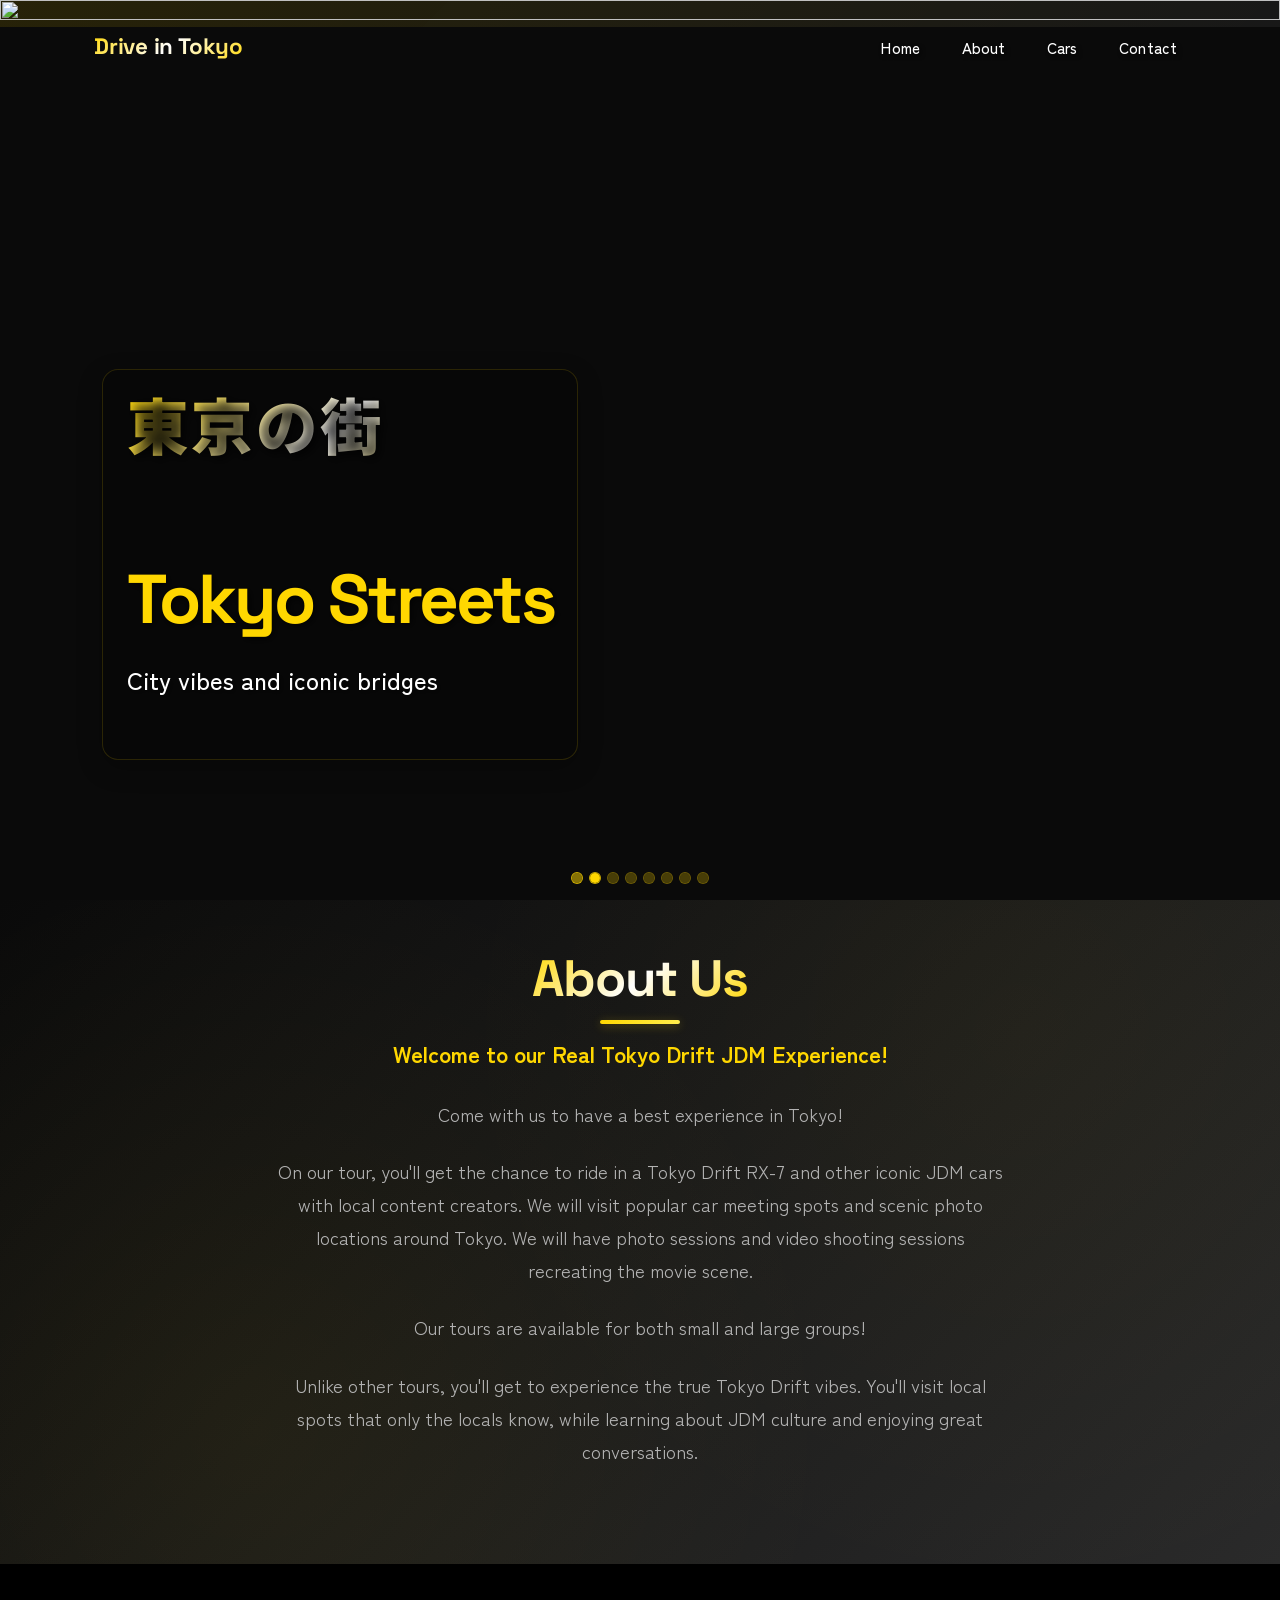
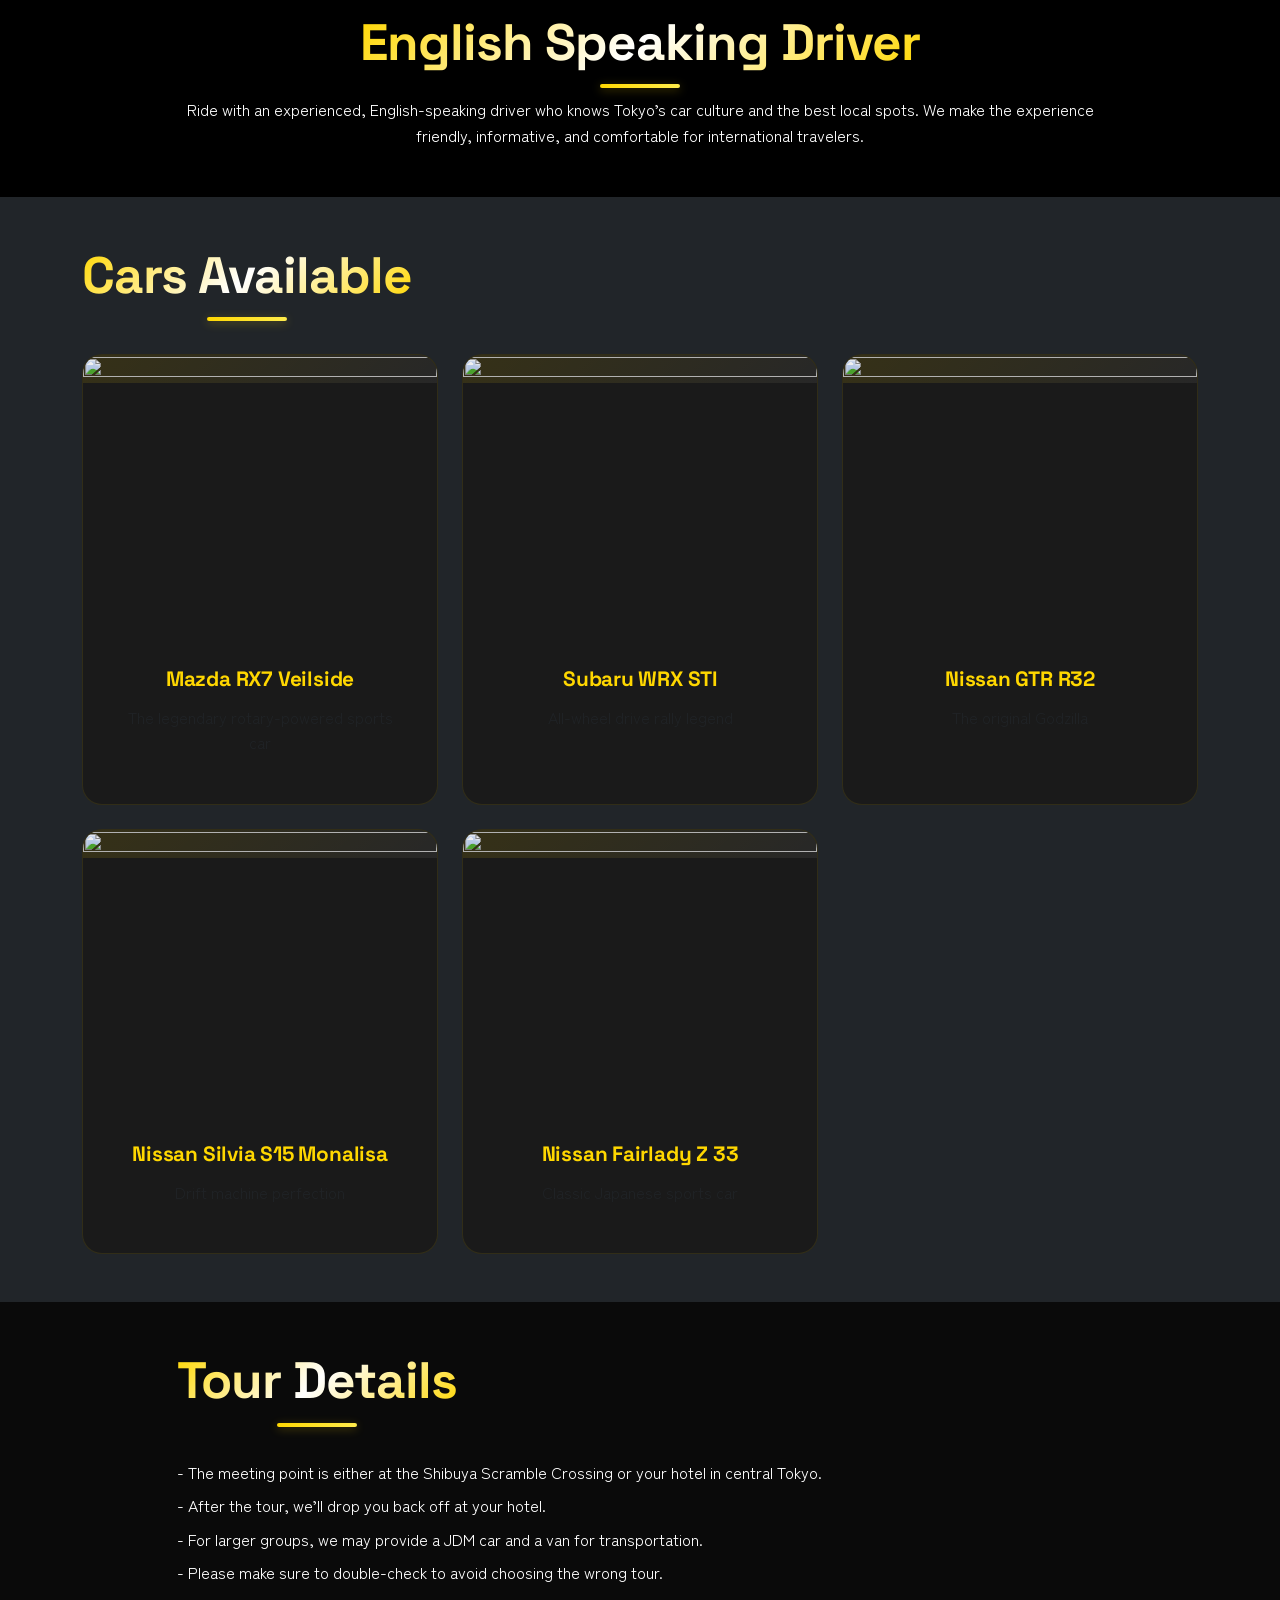
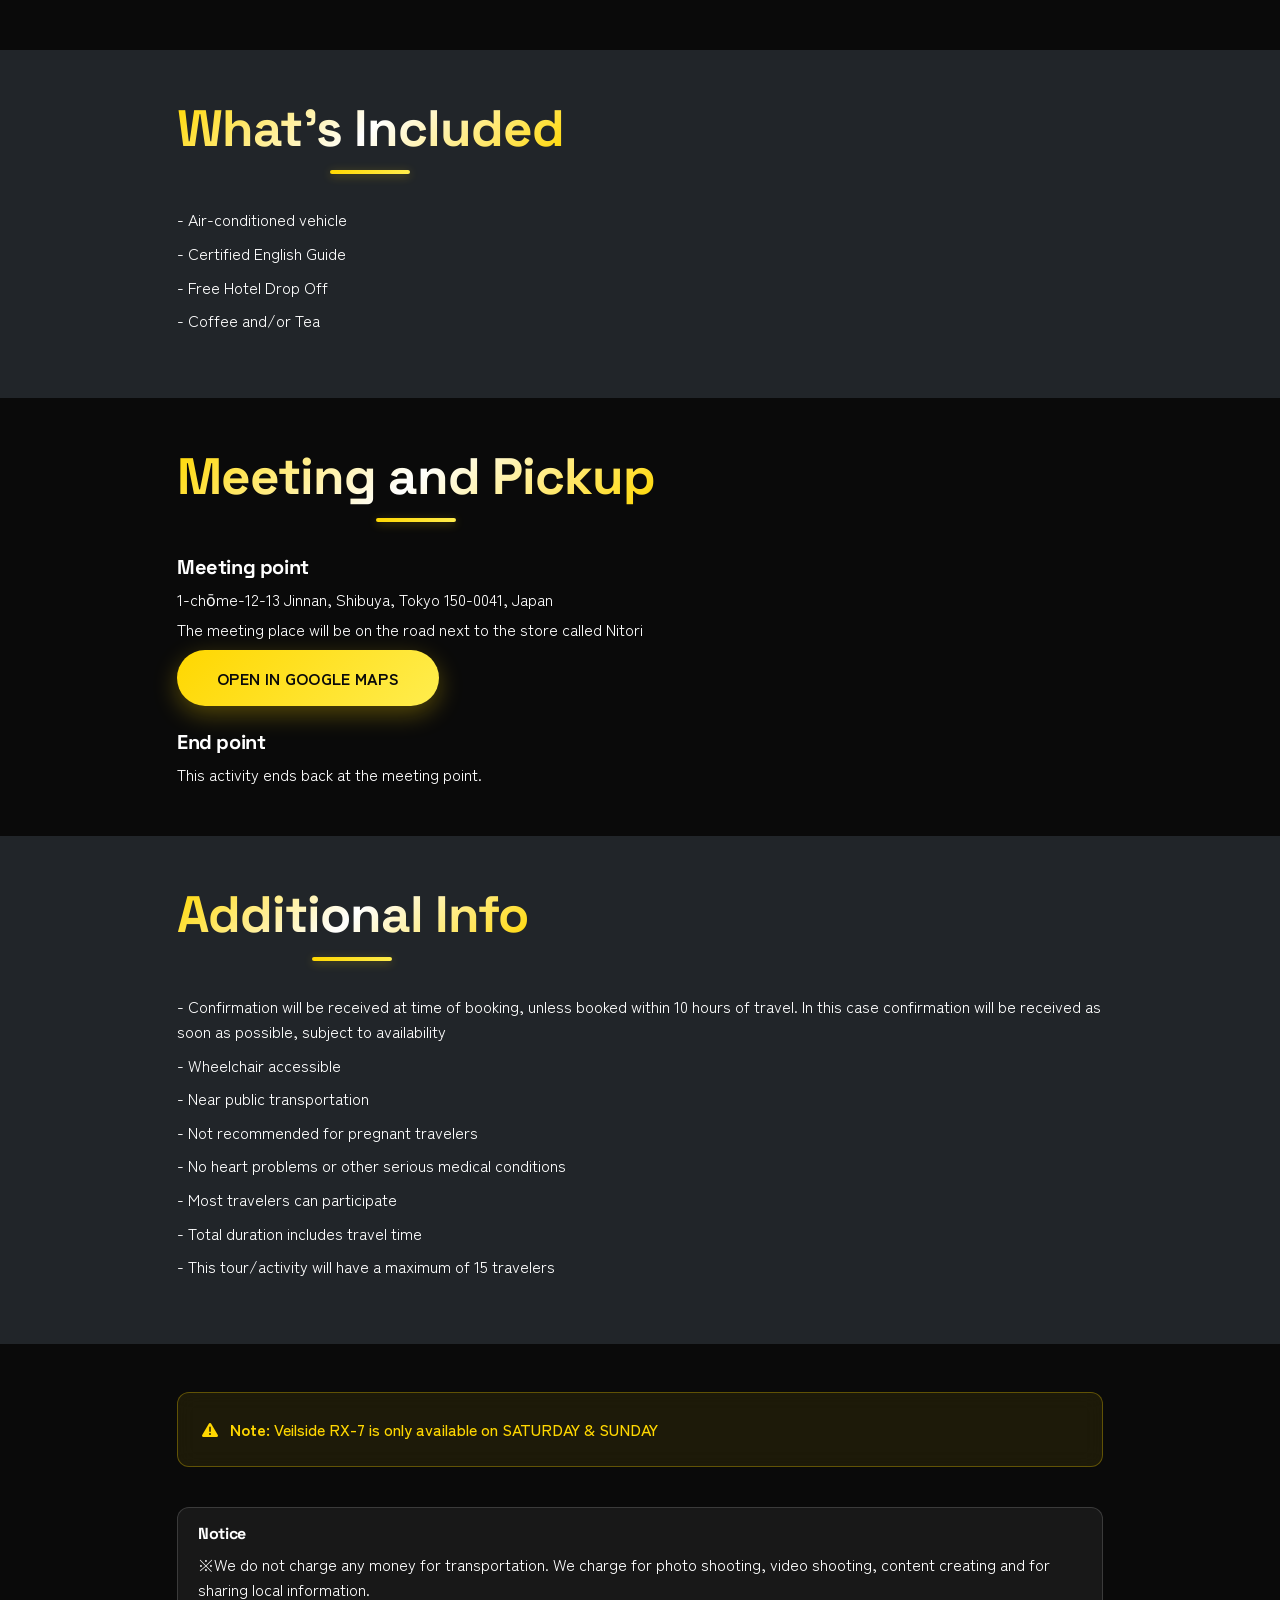
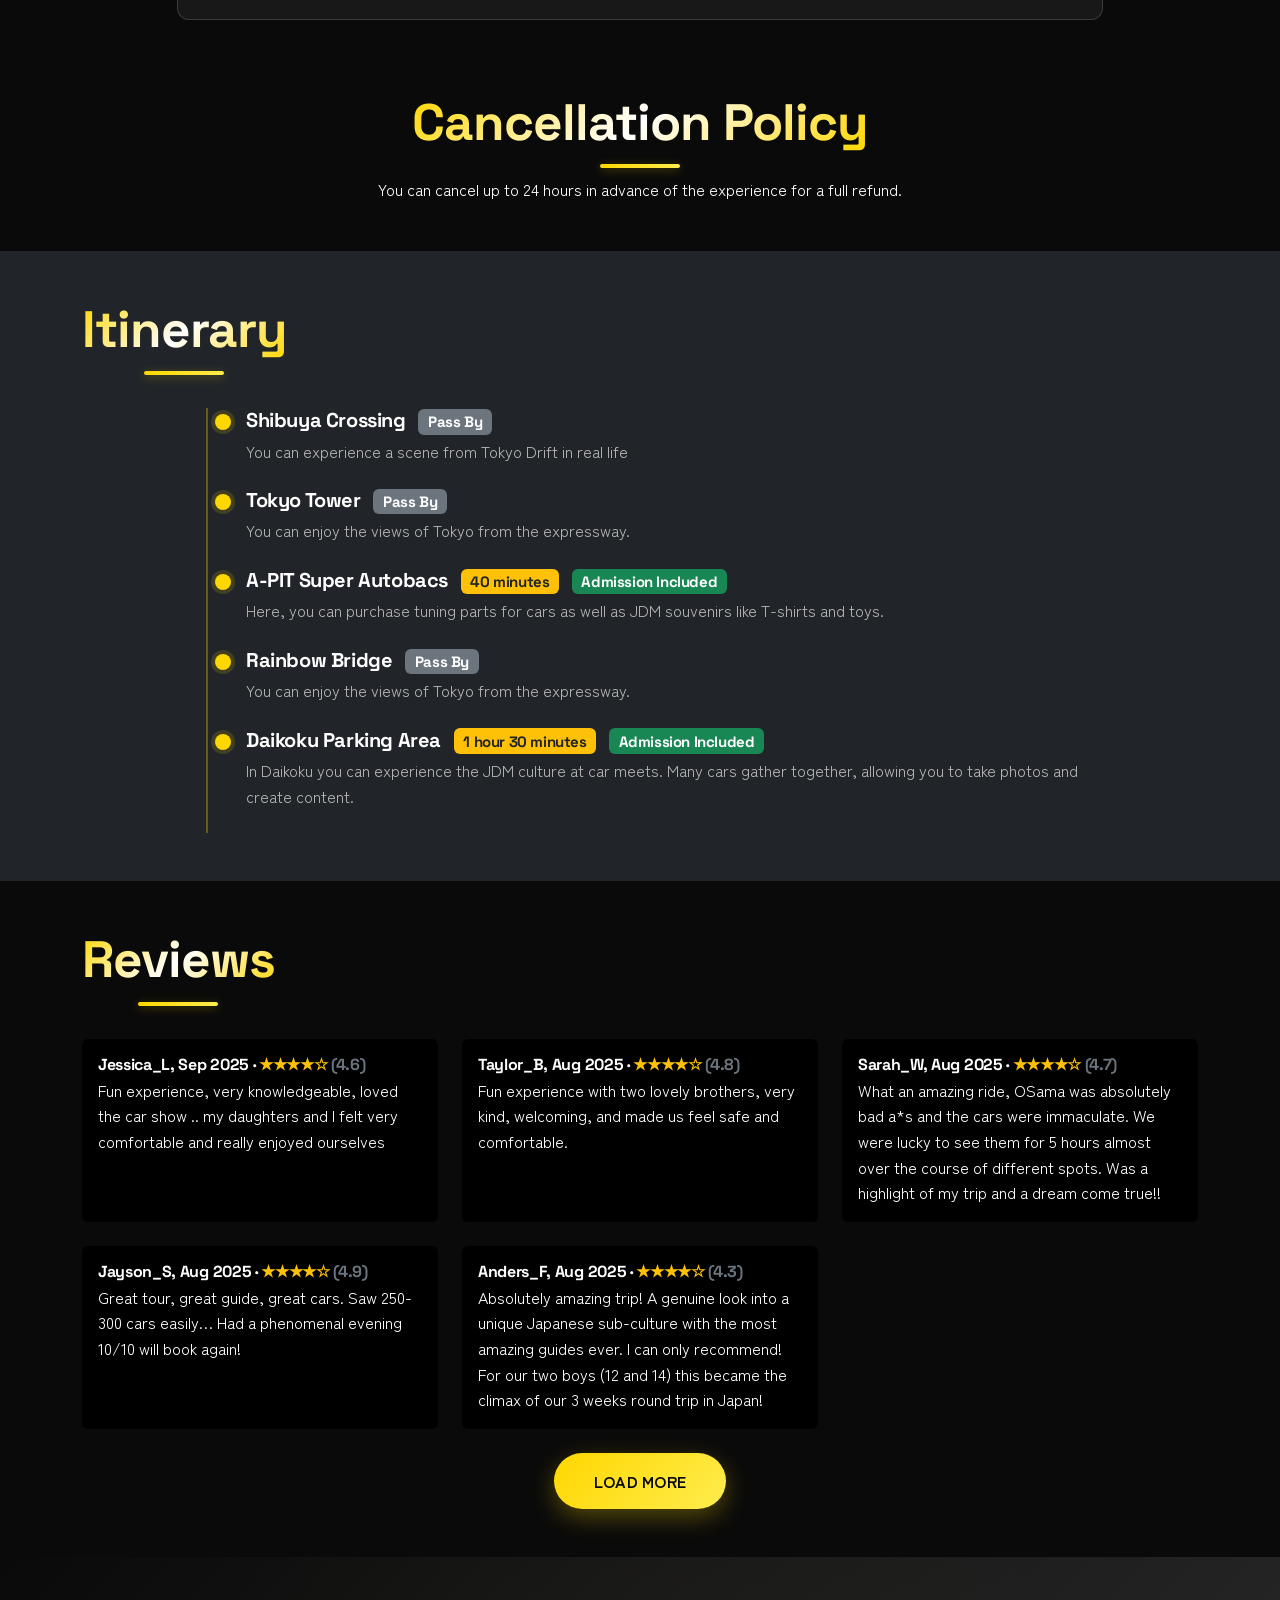
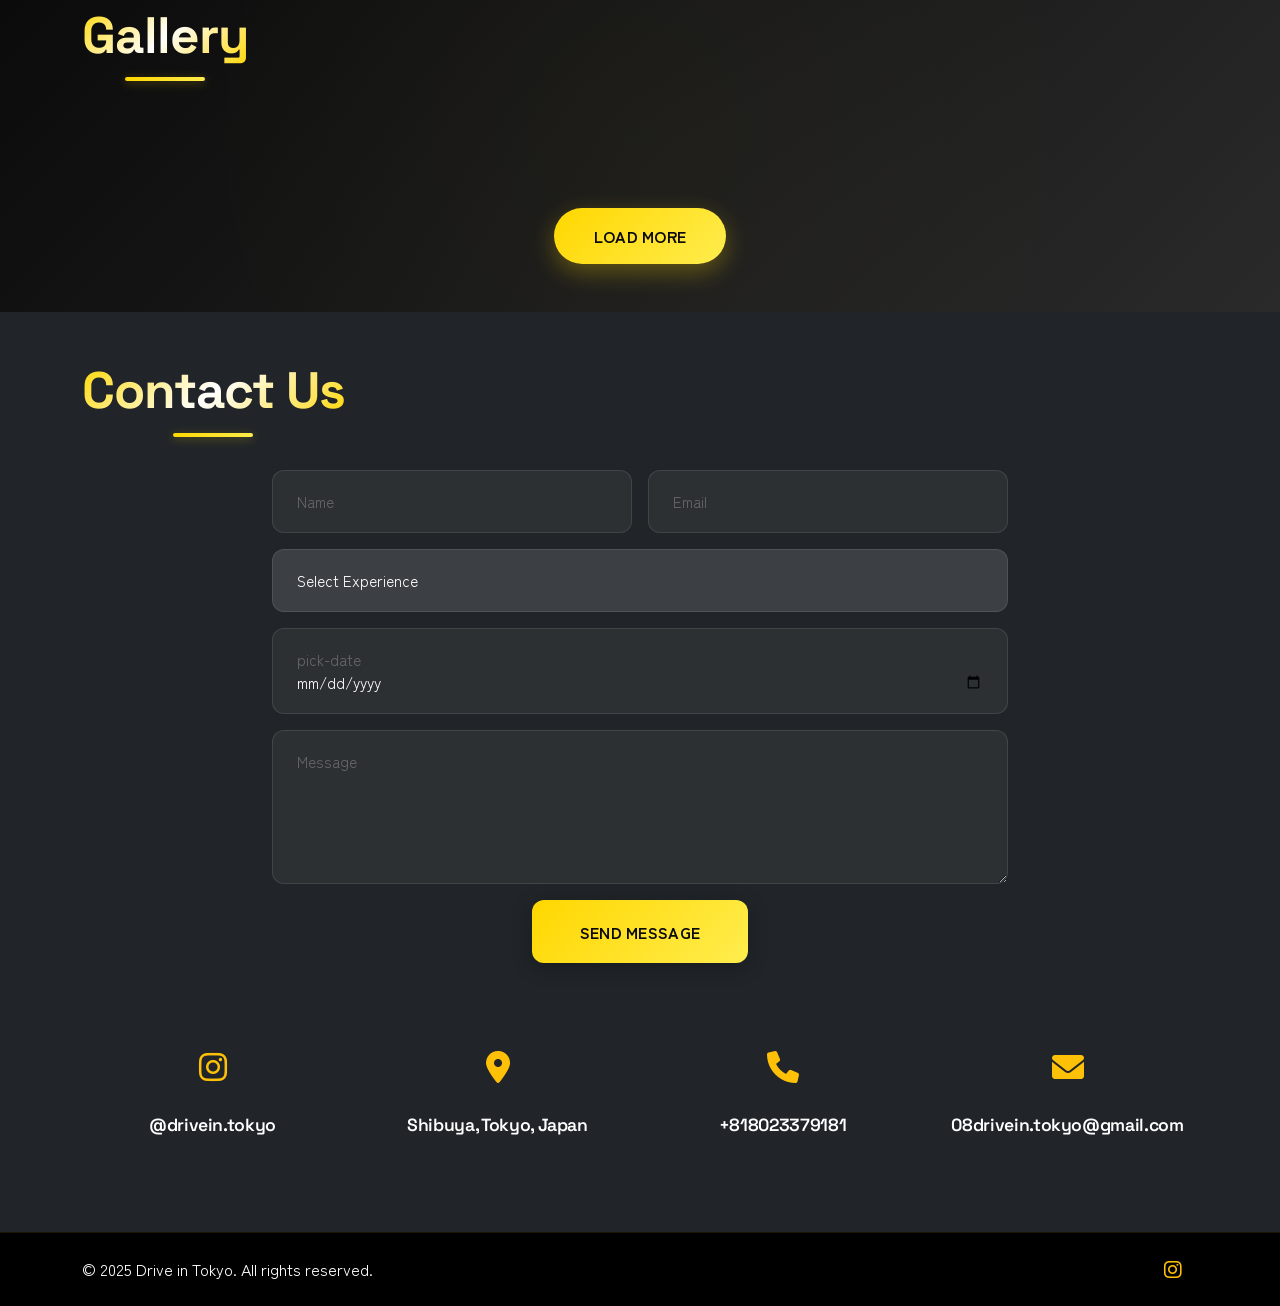
==== commit 4ef16ff9: "anim" ====
--- a/index.html
+++ b/index.html
@@ -73,7 +73,7 @@
                 <div class="carousel-item active">
                     <picture>
                         <source type="image/webp" srcset="assets_optimized/landing/three_cars_side_by_side.webp">
-                        <img src="assets_optimized/landing/three_cars_side_by_side.webp" class="d-block w-100" alt="" fetchpriority="high" decoding="async">
+                        <img src="assets_optimized/landing/three_cars_side_by_side.webp" class="d-block w-100 progressive-img" alt="" fetchpriority="high" decoding="async">
                     </picture>
                     <div class="carousel-caption d-none d-md-block">
                         <div class="caption-bg">
@@ -89,7 +89,7 @@
                 <div class="carousel-item">
                     <picture>
                         <source type="image/webp" srcset="assets_optimized/landing/car_on_bridge.webp">
-                        <img src="assets_optimized/landing/car_on_bridge.webp" class="d-block w-100" alt="" loading="lazy" fetchpriority="low" decoding="async">
+                        <img src="assets_optimized/landing/car_on_bridge.webp" class="d-block w-100 progressive-img" alt="" loading="lazy" fetchpriority="low" decoding="async">
                     </picture>
                     <div class="carousel-caption d-none d-md-block">
                         <div class="caption-bg">
@@ -104,7 +104,7 @@
                 <div class="carousel-item">
                     <picture>
                         <source type="image/webp" srcset="assets_optimized/landing/engine_hood.webp">
-                        <img src="assets_optimized/landing/engine_hood.webp" class="d-block w-100" alt="" loading="lazy" fetchpriority="low" decoding="async">
+                        <img src="assets_optimized/landing/engine_hood.webp" class="d-block w-100 progressive-img" alt="" loading="lazy" fetchpriority="low" decoding="async">
                     </picture>
                     <div class="carousel-caption d-none d-md-block">
                         <div class="caption-bg">
@@ -119,7 +119,7 @@
                 <div class="carousel-item">
                     <picture>
                         <source type="image/webp" srcset="assets_optimized/landing/public_car.webp">
-                        <img src="assets_optimized/landing/public_car.webp" class="d-block w-100" alt="" loading="lazy" fetchpriority="low" decoding="async">
+                        <img src="assets_optimized/landing/public_car.webp" class="d-block w-100 progressive-img" alt="" loading="lazy" fetchpriority="low" decoding="async">
                     </picture>
                     <div class="carousel-caption d-none d-md-block">
                         <div class="caption-bg">
@@ -134,7 +134,7 @@
                 <div class="carousel-item">
                     <picture>
                         <source type="image/webp" srcset="assets_optimized/landing/white_blue_car.webp">
-                        <img src="assets_optimized/landing/white_blue_car.webp" class="d-block w-100" alt="" loading="lazy" fetchpriority="low" decoding="async">
+                        <img src="assets_optimized/landing/white_blue_car.webp" class="d-block w-100 progressive-img" alt="" loading="lazy" fetchpriority="low" decoding="async">
                     </picture>
                     <div class="carousel-caption d-none d-md-block">
                         <div class="caption-bg">
@@ -149,7 +149,7 @@
                 <div class="carousel-item">
                     <picture>
                         <source type="image/webp" srcset="assets_optimized/landing/daikoku.webp">
-                        <img src="assets_optimized/landing/daikoku.webp" class="d-block w-100" alt="" loading="lazy" fetchpriority="low" decoding="async">
+                        <img src="assets_optimized/landing/daikoku.webp" class="d-block w-100 progressive-img" alt="" loading="lazy" fetchpriority="low" decoding="async">
                     </picture>
                     <div class="carousel-caption d-none d-md-block">
                         <div class="caption-bg">
@@ -164,7 +164,7 @@
                 <div class="carousel-item">
                     <picture>
                         <source type="image/webp" srcset="assets_optimized/landing/four_cars_side_by_side.webp">
-                        <img src="assets_optimized/landing/four_cars_side_by_side.webp" class="d-block w-100" alt="" loading="lazy" fetchpriority="low" decoding="async">
+                        <img src="assets_optimized/landing/four_cars_side_by_side.webp" class="d-block w-100 progressive-img" alt="" loading="lazy" fetchpriority="low" decoding="async">
                     </picture>
                     <div class="carousel-caption d-none d-md-block">
                         <div class="caption-bg">
@@ -179,7 +179,7 @@
                 <div class="carousel-item">
                     <picture>
                         <source type="image/webp" srcset="assets_optimized/landing/yellow_car.webp">
-                        <img src="assets_optimized/landing/yellow_car.webp" class="d-block w-100" alt="" loading="lazy" fetchpriority="low" decoding="async">
+                        <img src="assets_optimized/landing/yellow_car.webp" class="d-block w-100 progressive-img" alt="" loading="lazy" fetchpriority="low" decoding="async">
                     </picture>
                     <div class="carousel-caption d-none d-md-block">
                         <div class="caption-bg">
@@ -246,7 +246,7 @@
                         <div class="car-image">
                             <picture>
                                 <source type="image/webp" srcset="assets_optimized/cars/mazda_velliside.webp">
-                                <img src="assets_optimized/cars/mazda_velliside.webp" class="img-fluid" alt="" loading="lazy" decoding="async">
+                                <img src="assets_optimized/cars/mazda_velliside.webp" class="img-fluid progressive-img" alt="" loading="lazy" decoding="async">
                             </picture>
                         </div>
                         <div class="car-info">
@@ -260,7 +260,7 @@
                         <div class="car-image">
                             <picture>
                                 <source type="image/webp" srcset="assets_optimized/cars/subaru.webp">
-                                <img src="assets_optimized/cars/subaru.webp" class="img-fluid" alt="" loading="lazy" decoding="async">
+                                <img src="assets_optimized/cars/subaru.webp" class="img-fluid progressive-img" alt="" loading="lazy" decoding="async">
                             </picture>
                         </div>
                         <div class="car-info">
@@ -274,7 +274,7 @@
                         <div class="car-image">
                             <picture>
                                 <source type="image/webp" srcset="assets_optimized/cars/skyline_gtr_r32.webp">
-                                <img src="assets_optimized/cars/skyline_gtr_r32.webp" class="img-fluid" alt="" loading="lazy" decoding="async">
+                                <img src="assets_optimized/cars/skyline_gtr_r32.webp" class="img-fluid progressive-img" alt="" loading="lazy" decoding="async">
                             </picture>
                         </div>
                         <div class="car-info">
@@ -288,7 +288,7 @@
                         <div class="car-image">
                             <picture>
                                 <source type="image/webp" srcset="assets_optimized/cars/nissan_silvia.webp">
-                                <img src="assets_optimized/cars/nissan_silvia.webp" class="img-fluid" alt="" loading="lazy" decoding="async">
+                                <img src="assets_optimized/cars/nissan_silvia.webp" class="img-fluid progressive-img" alt="" loading="lazy" decoding="async">
                             </picture>
                         </div>
                         <div class="car-info">
@@ -302,7 +302,7 @@
                         <div class="car-image">
                             <picture>
                                 <source type="image/webp" srcset="assets_optimized/cars/nissan_farelady.webp">
-                                <img src="assets_optimized/cars/nissan_farelady.webp" class="img-fluid" alt="" loading="lazy" decoding="async">
+                                <img src="assets_optimized/cars/nissan_farelady.webp" class="img-fluid progressive-img" alt="" loading="lazy" decoding="async">
                             </picture>
                         </div>
                         <div class="car-info">
--- a/css/styles.css
+++ b/css/styles.css
@@ -495,6 +495,37 @@
     filter: brightness(1) contrast(1.2);
 }
 
+/* Progressive image loading (blurred colored placeholder) */
+.progressive-placeholder {
+    position: relative;
+    display: block;
+    background: linear-gradient(135deg, rgba(255, 215, 0, 0.12), rgba(255, 255, 255, 0.06));
+    overflow: hidden;
+}
+
+.progressive-placeholder::before {
+    content: '';
+    position: absolute;
+    inset: 0;
+    background: linear-gradient(135deg, rgba(255, 215, 0, 0.18), rgba(255, 255, 255, 0.09));
+    filter: blur(20px);
+    transform: scale(1.1);
+    transition: opacity 0.4s ease;
+}
+
+.progressive-placeholder img {
+    opacity: 0;
+    transition: opacity 0.5s ease;
+}
+
+.progressive-loaded::before {
+    opacity: 0;
+}
+
+.progressive-loaded img {
+    opacity: 1;
+}
+
 /* Timeline */
 .timeline {
     position: relative;
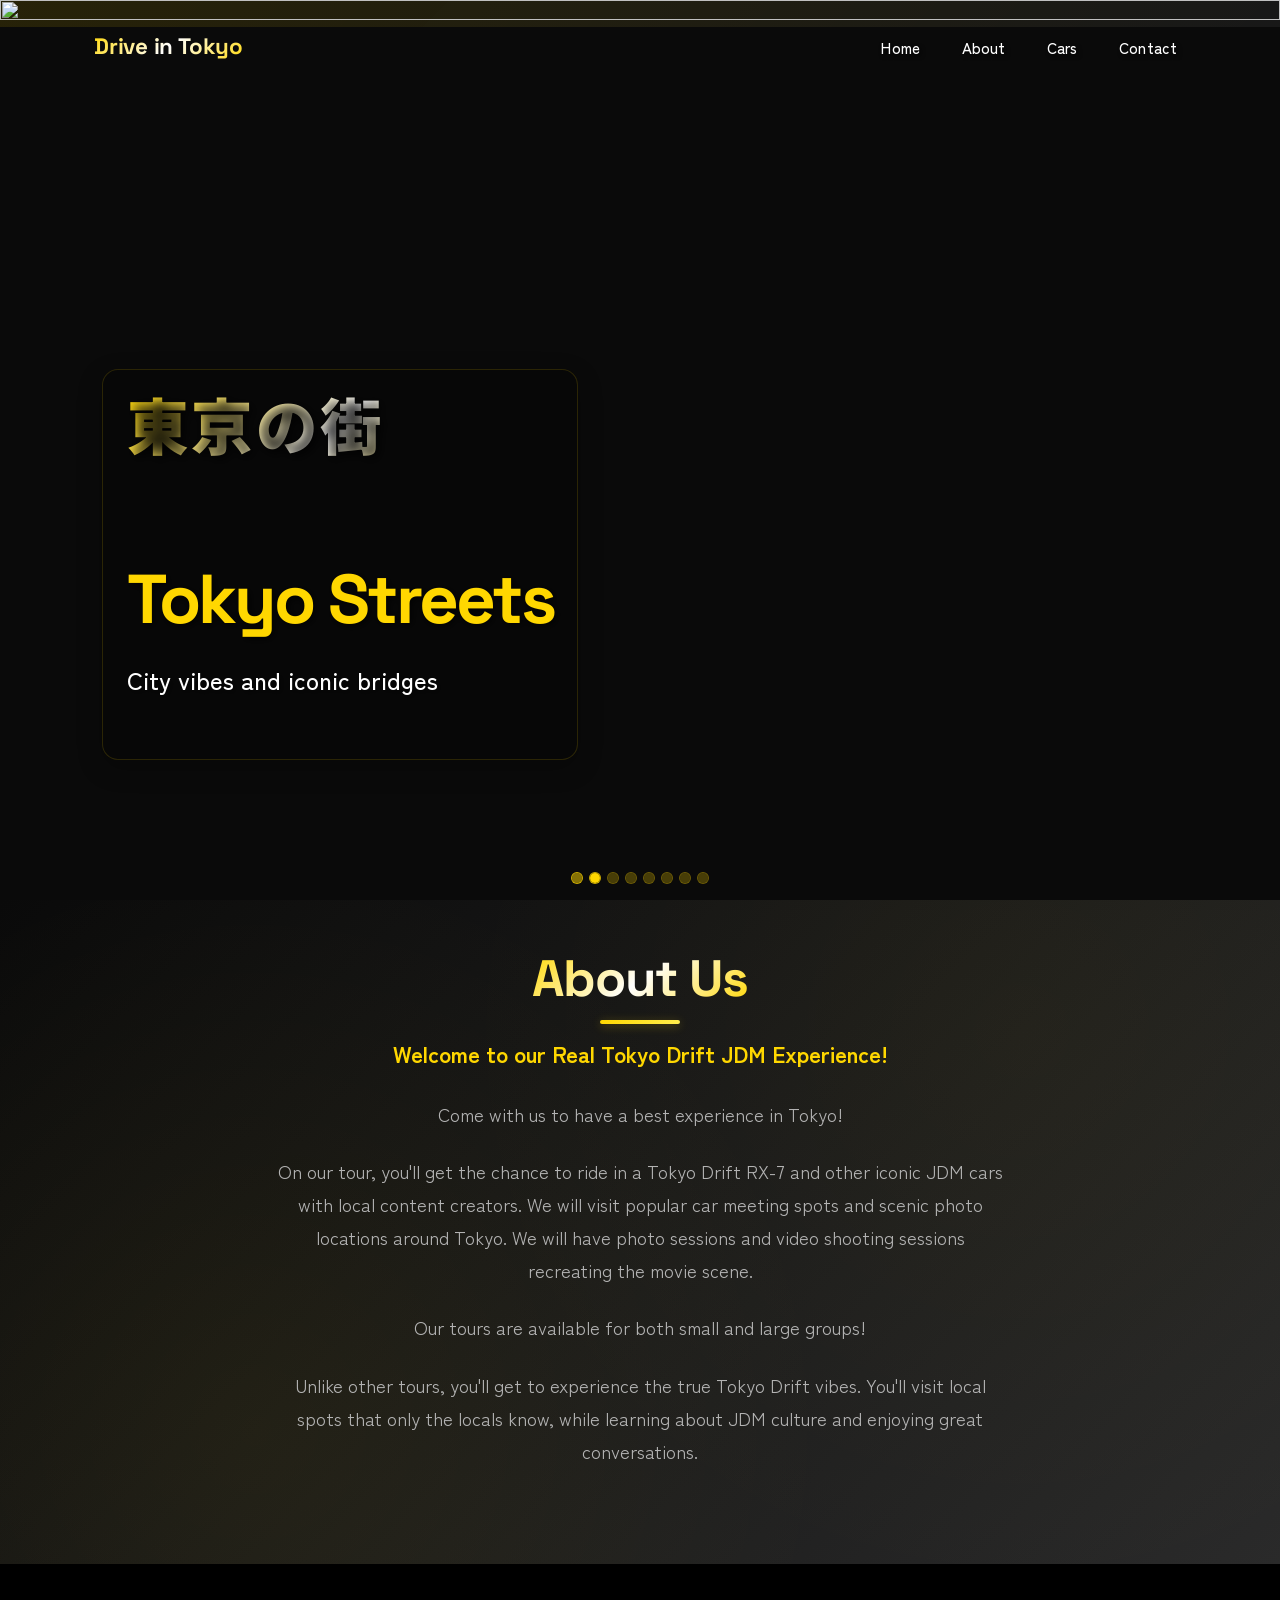
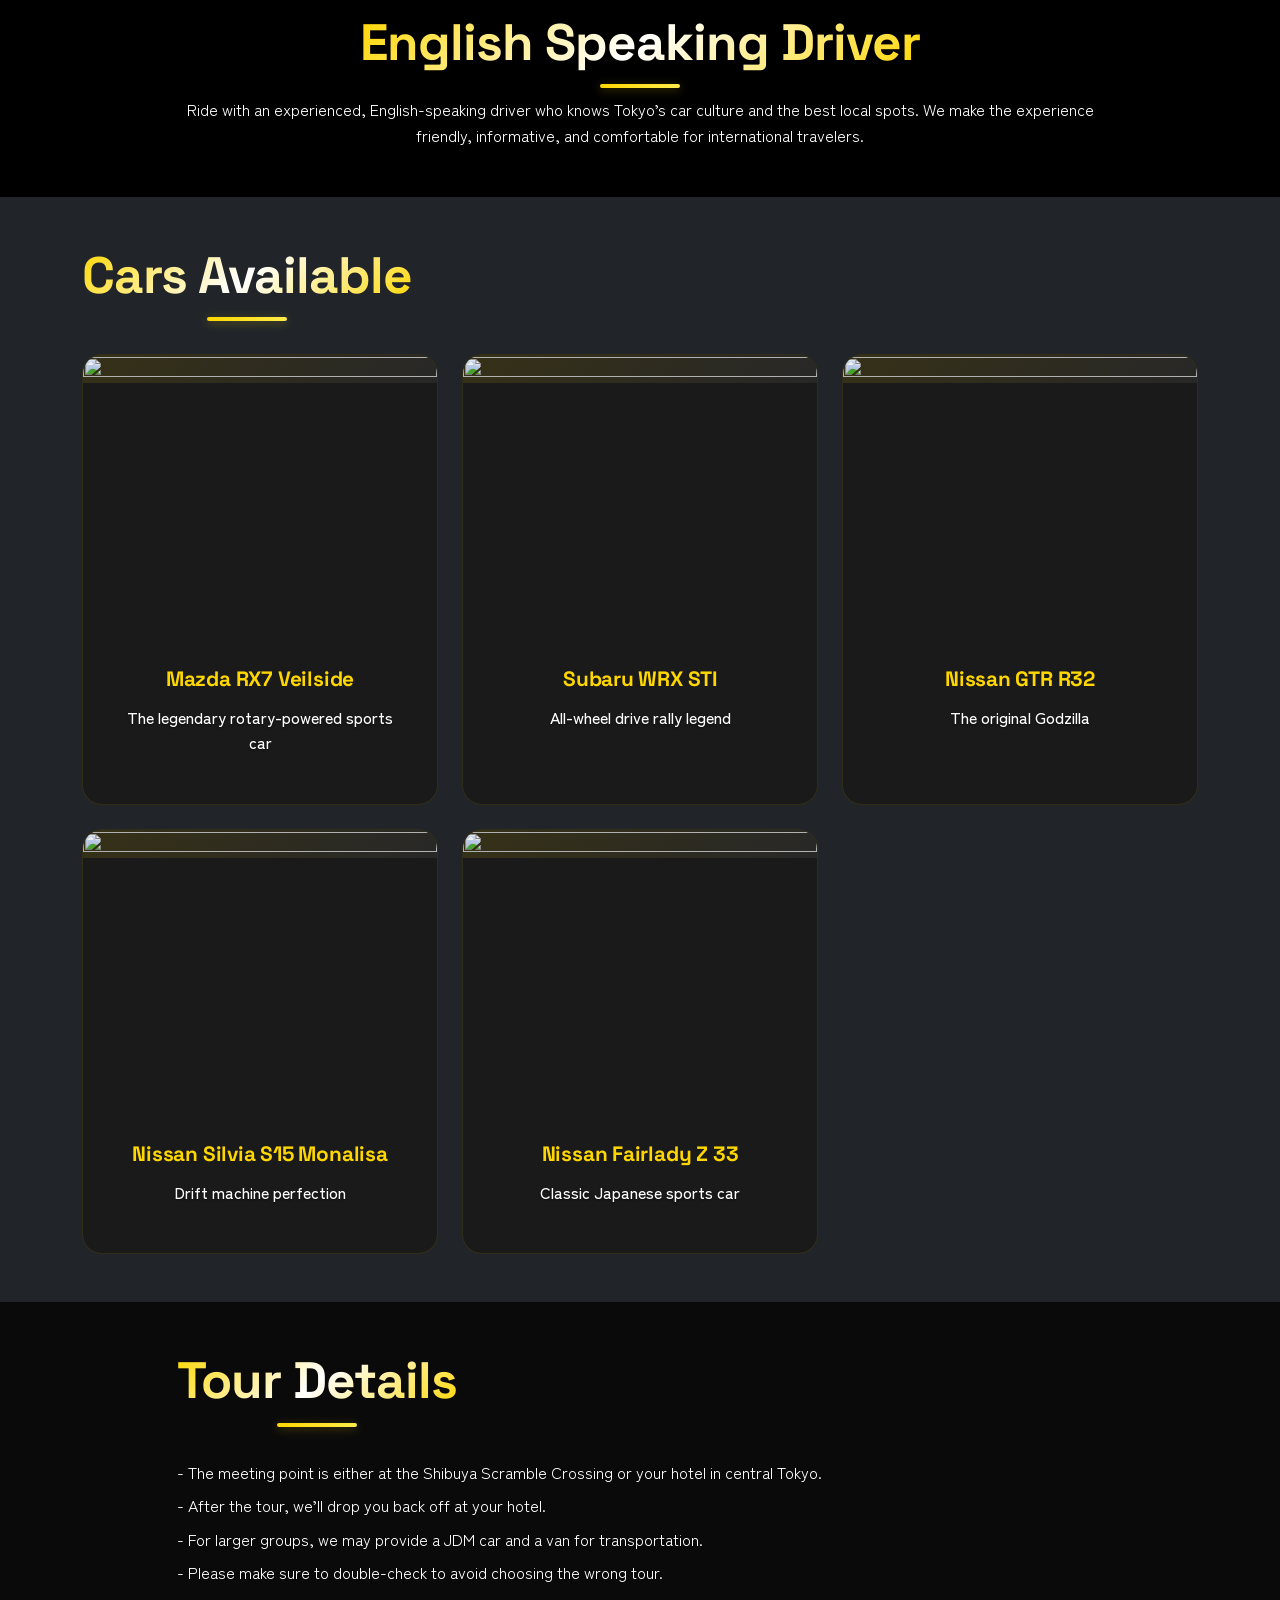
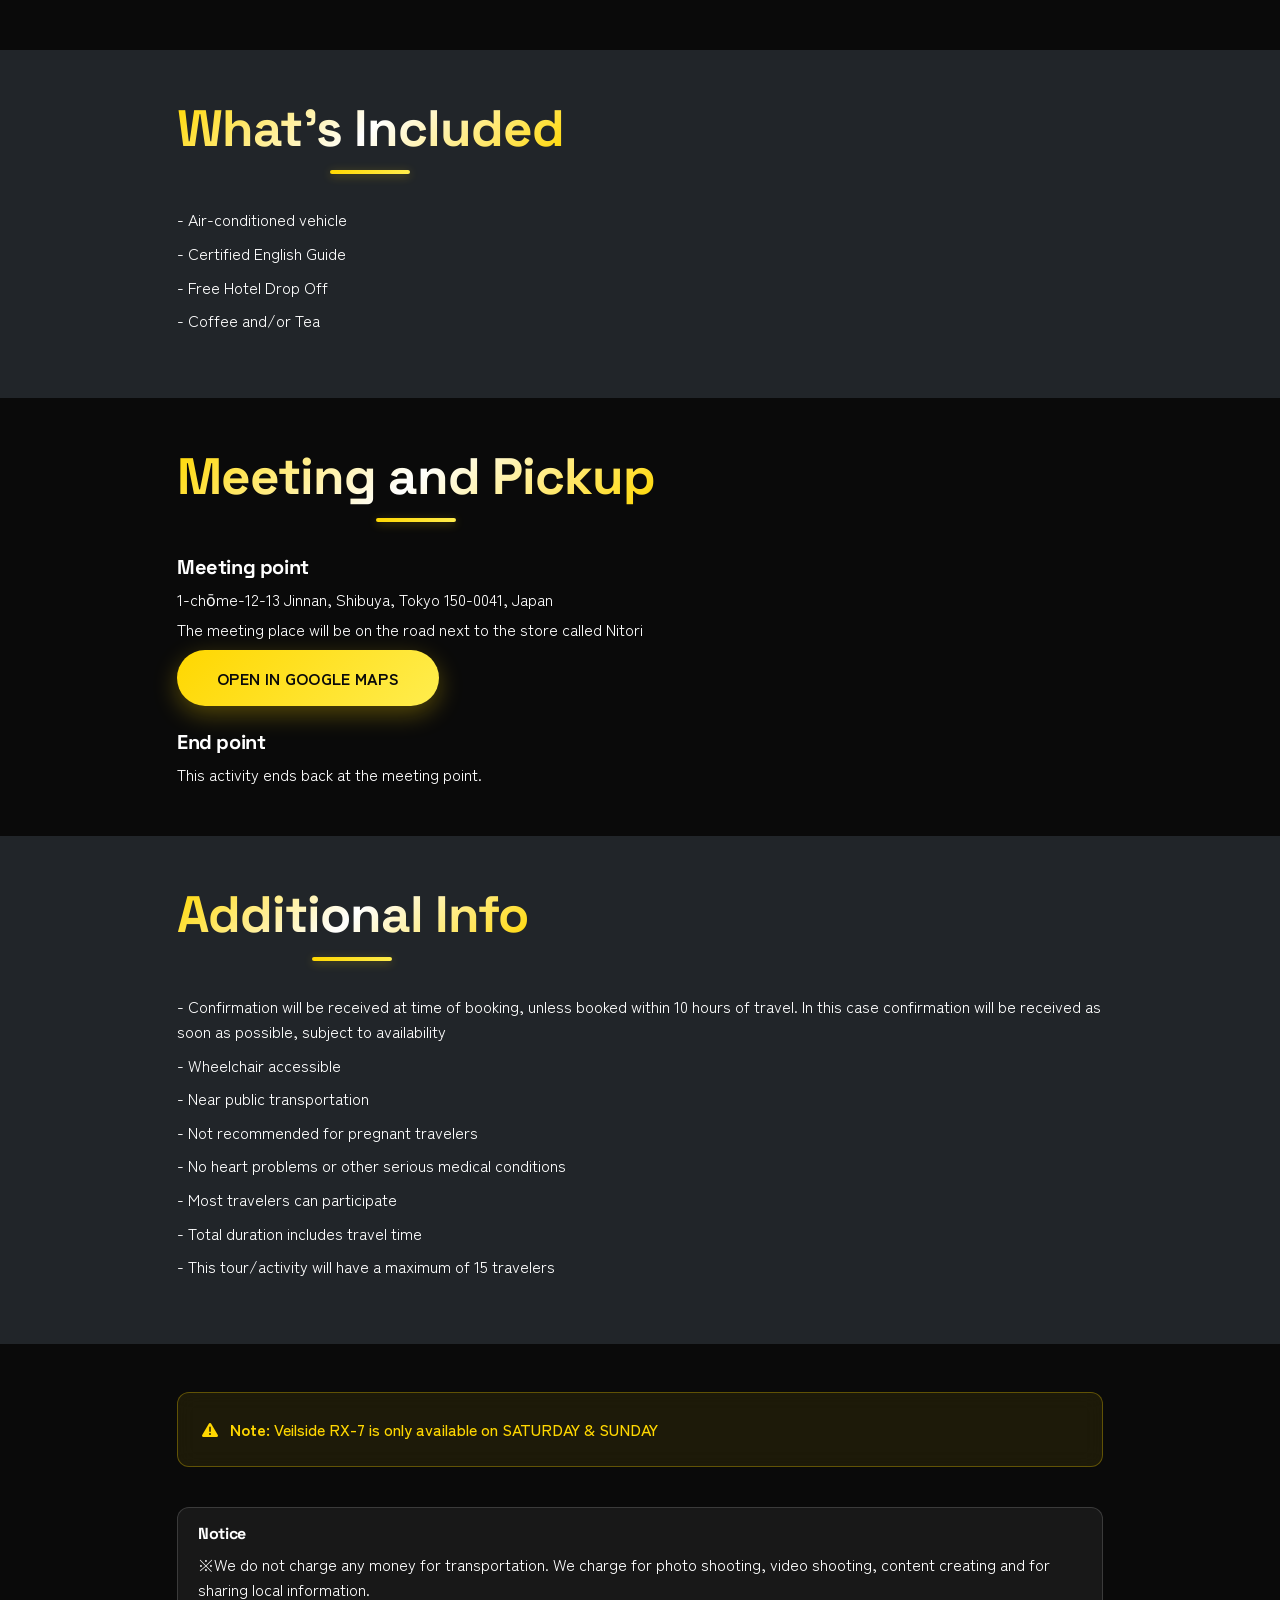
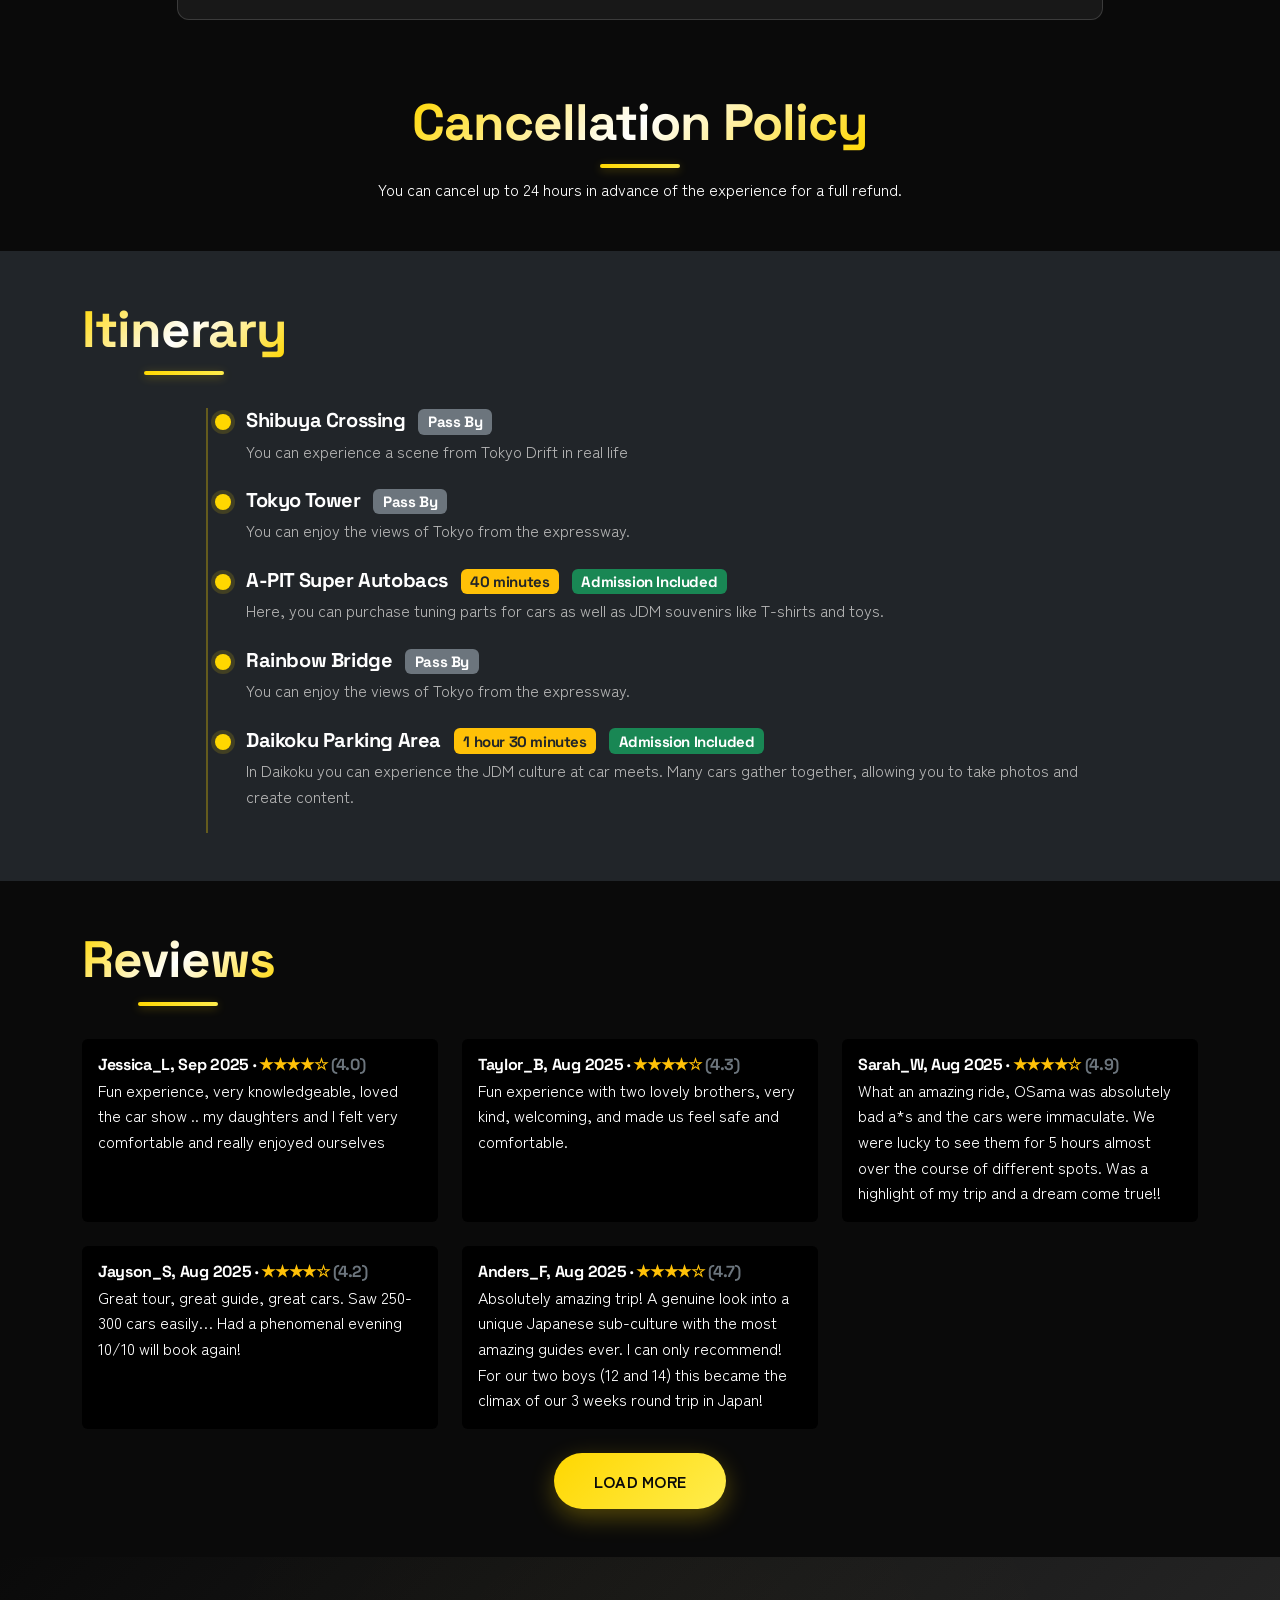
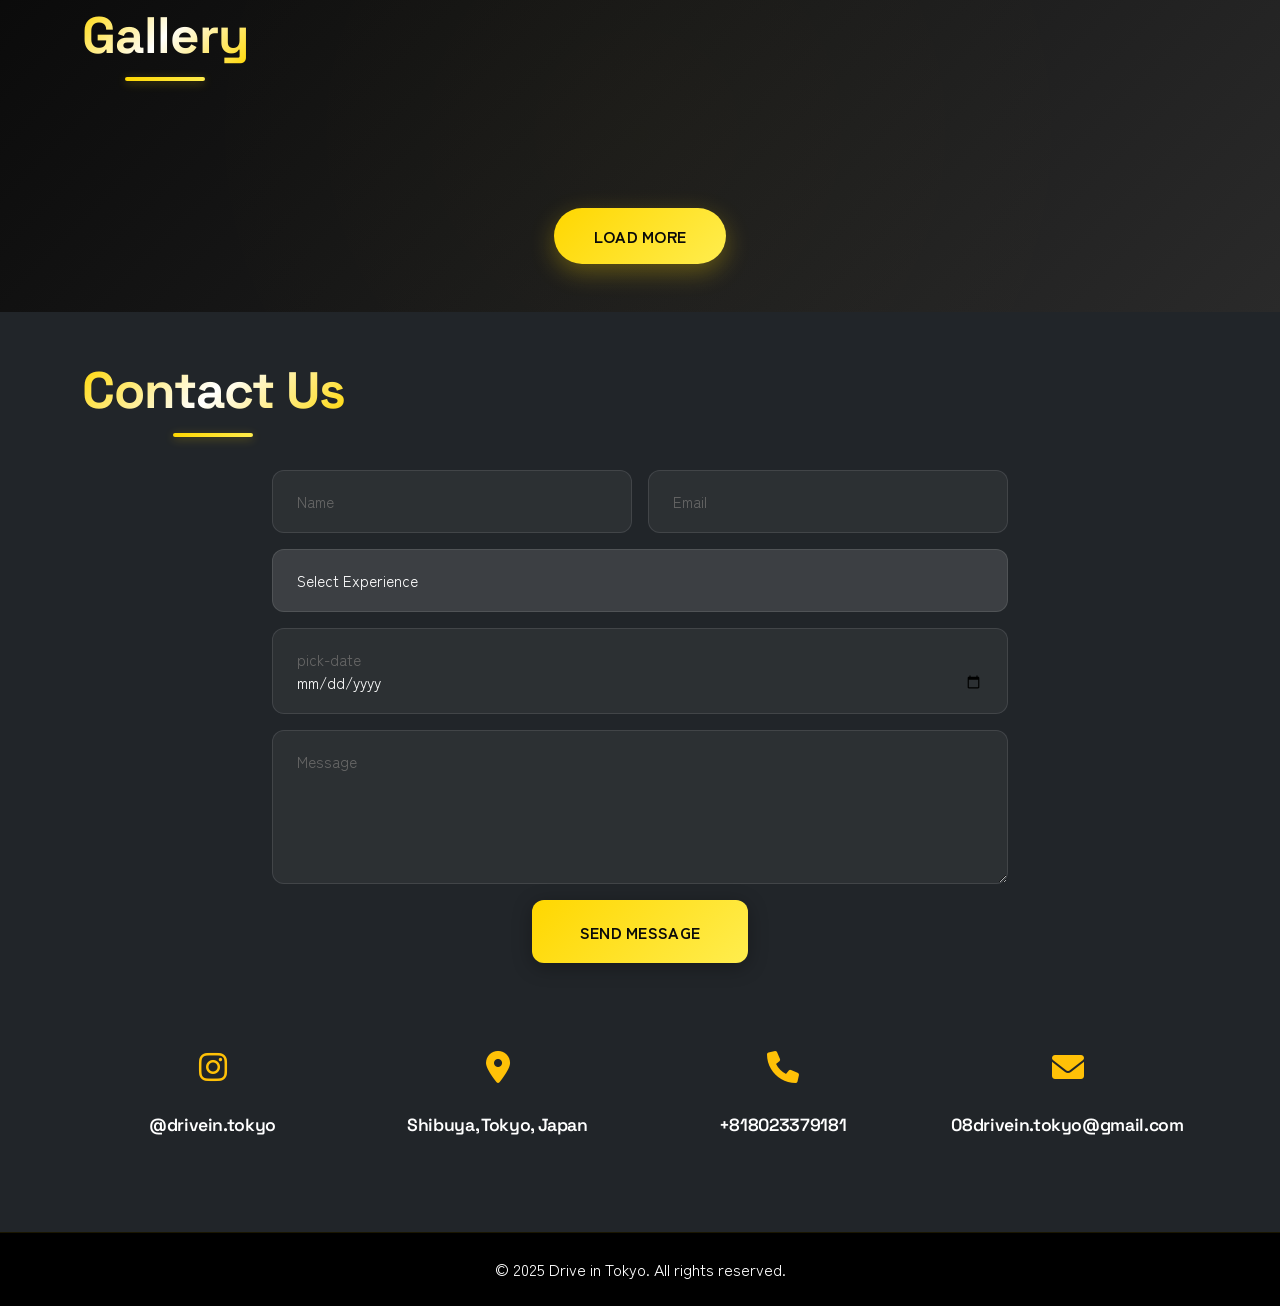
==== commit 4b0673c0: "fixed" ====
--- a/index.html
+++ b/index.html
@@ -653,14 +653,8 @@
     <footer class="footer py-4 bg-black">
         <div class="container">
             <div class="row align-items-center">
-                <div class="col-md-6">
+                <div class="col-12 text-center">
                     <p class="mb-0">&copy; 2025 Drive in Tokyo. All rights reserved.</p>
-                </div>
-                <div class="col-md-6 text-md-end">
-                    <div class="social-links">
-                        <a href="https://www.instagram.com/drivein.tokyo" id="instagramLink" class="text-warning me-3" target="_blank" rel="noopener"><i class="fab fa-instagram fa-lg"></i></a>
-                        
-                    </div>
                 </div>
             </div>
         </div>
--- a/css/styles.css
+++ b/css/styles.css
@@ -454,11 +454,13 @@
     letter-spacing: -0.01em;
 }
 
-.car-info p {
-    color: #ffffff;
+.car-info p,
+.car-info p.text-muted {
+    color: #ffffff !important;
     font-size: 1rem;
-    font-weight: 400;
+    font-weight: 500;
     line-height: 1.6;
+    text-shadow: 0 1px 2px rgba(0, 0, 0, 0.6);
 }
 
 /* Gallery Section */
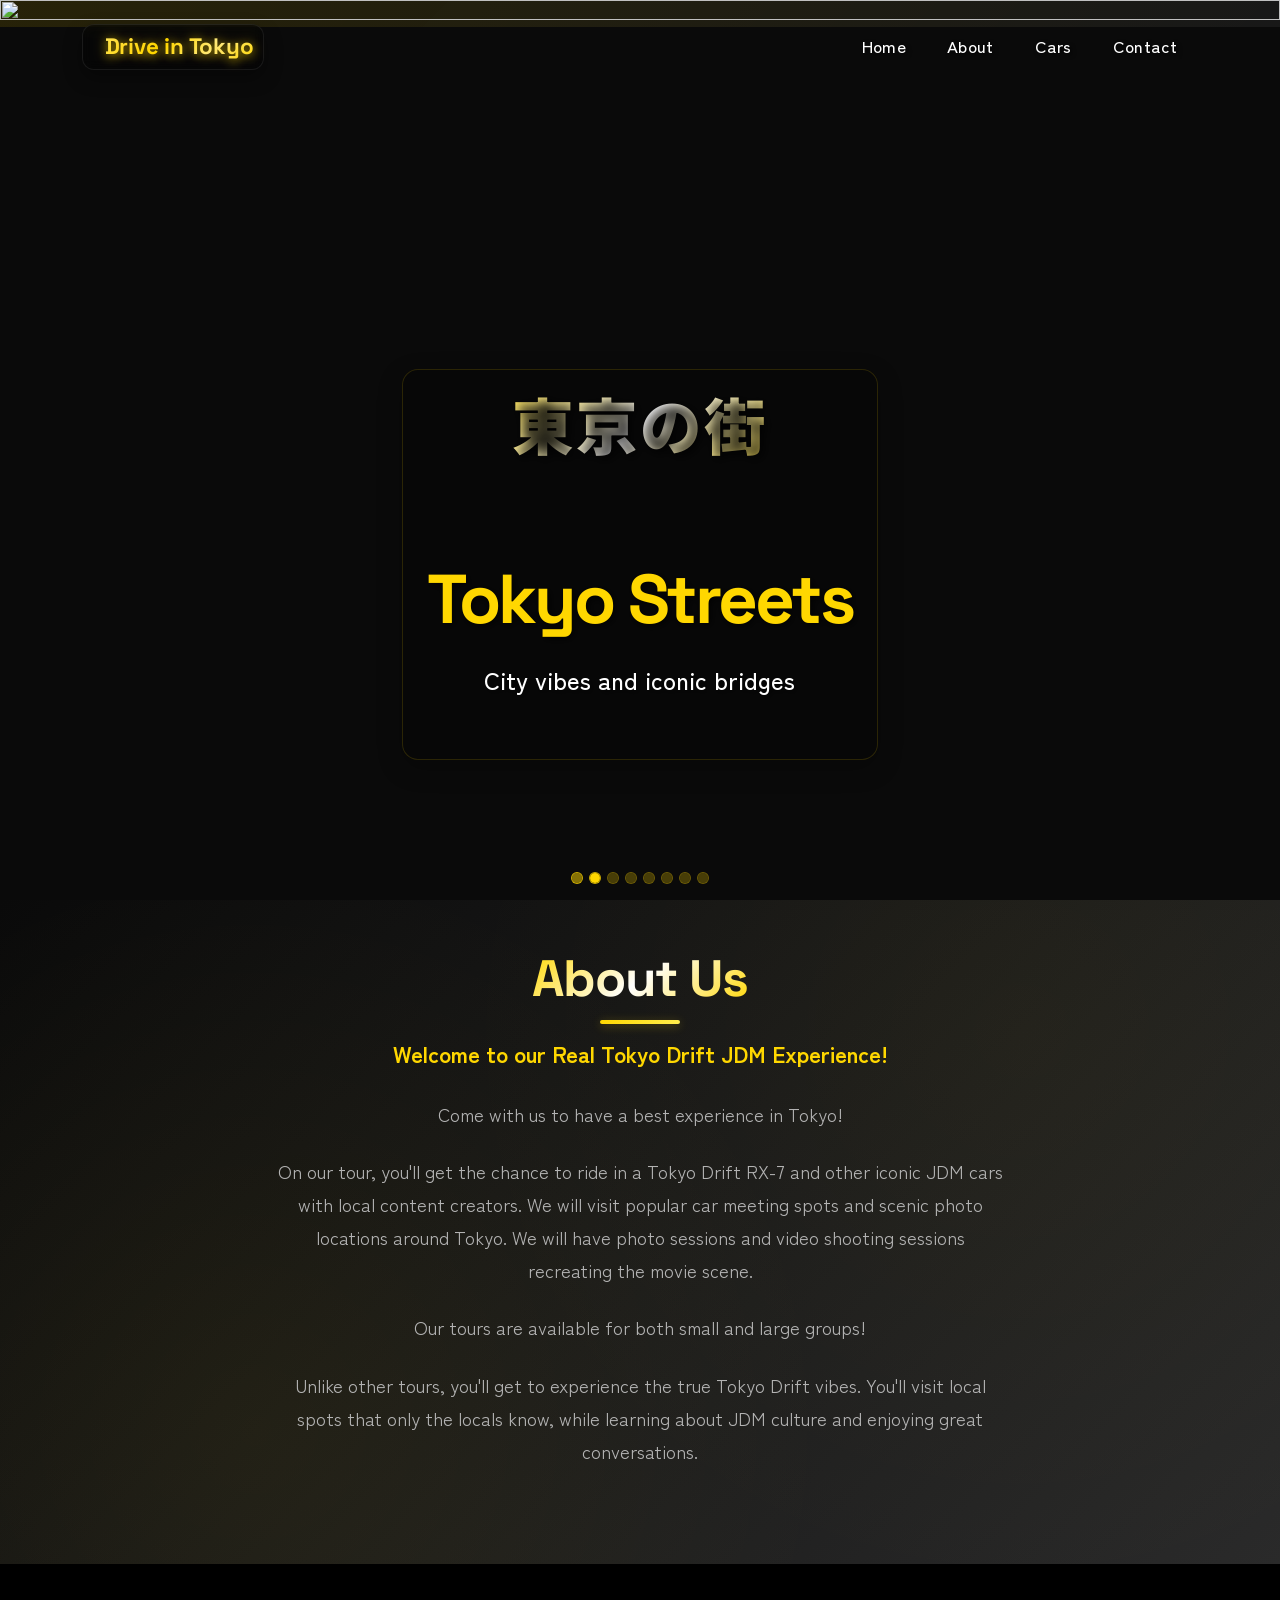
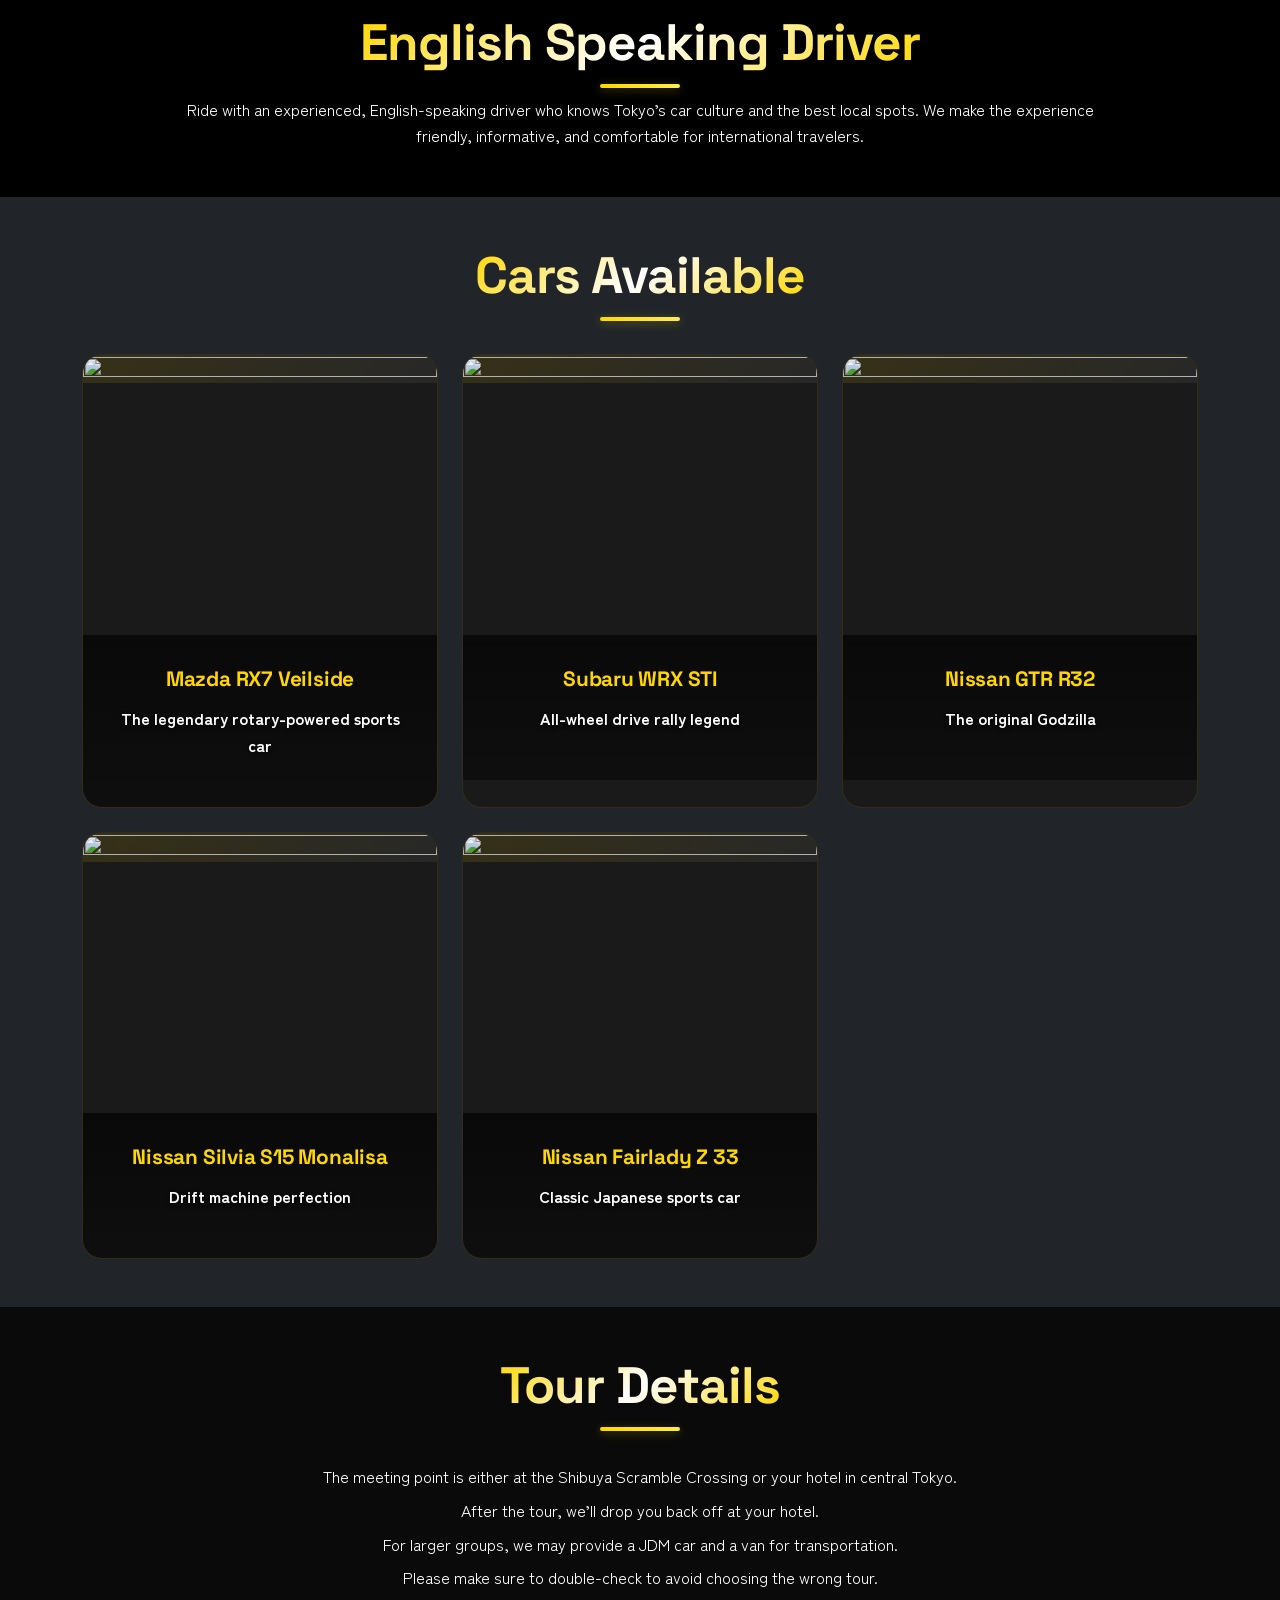
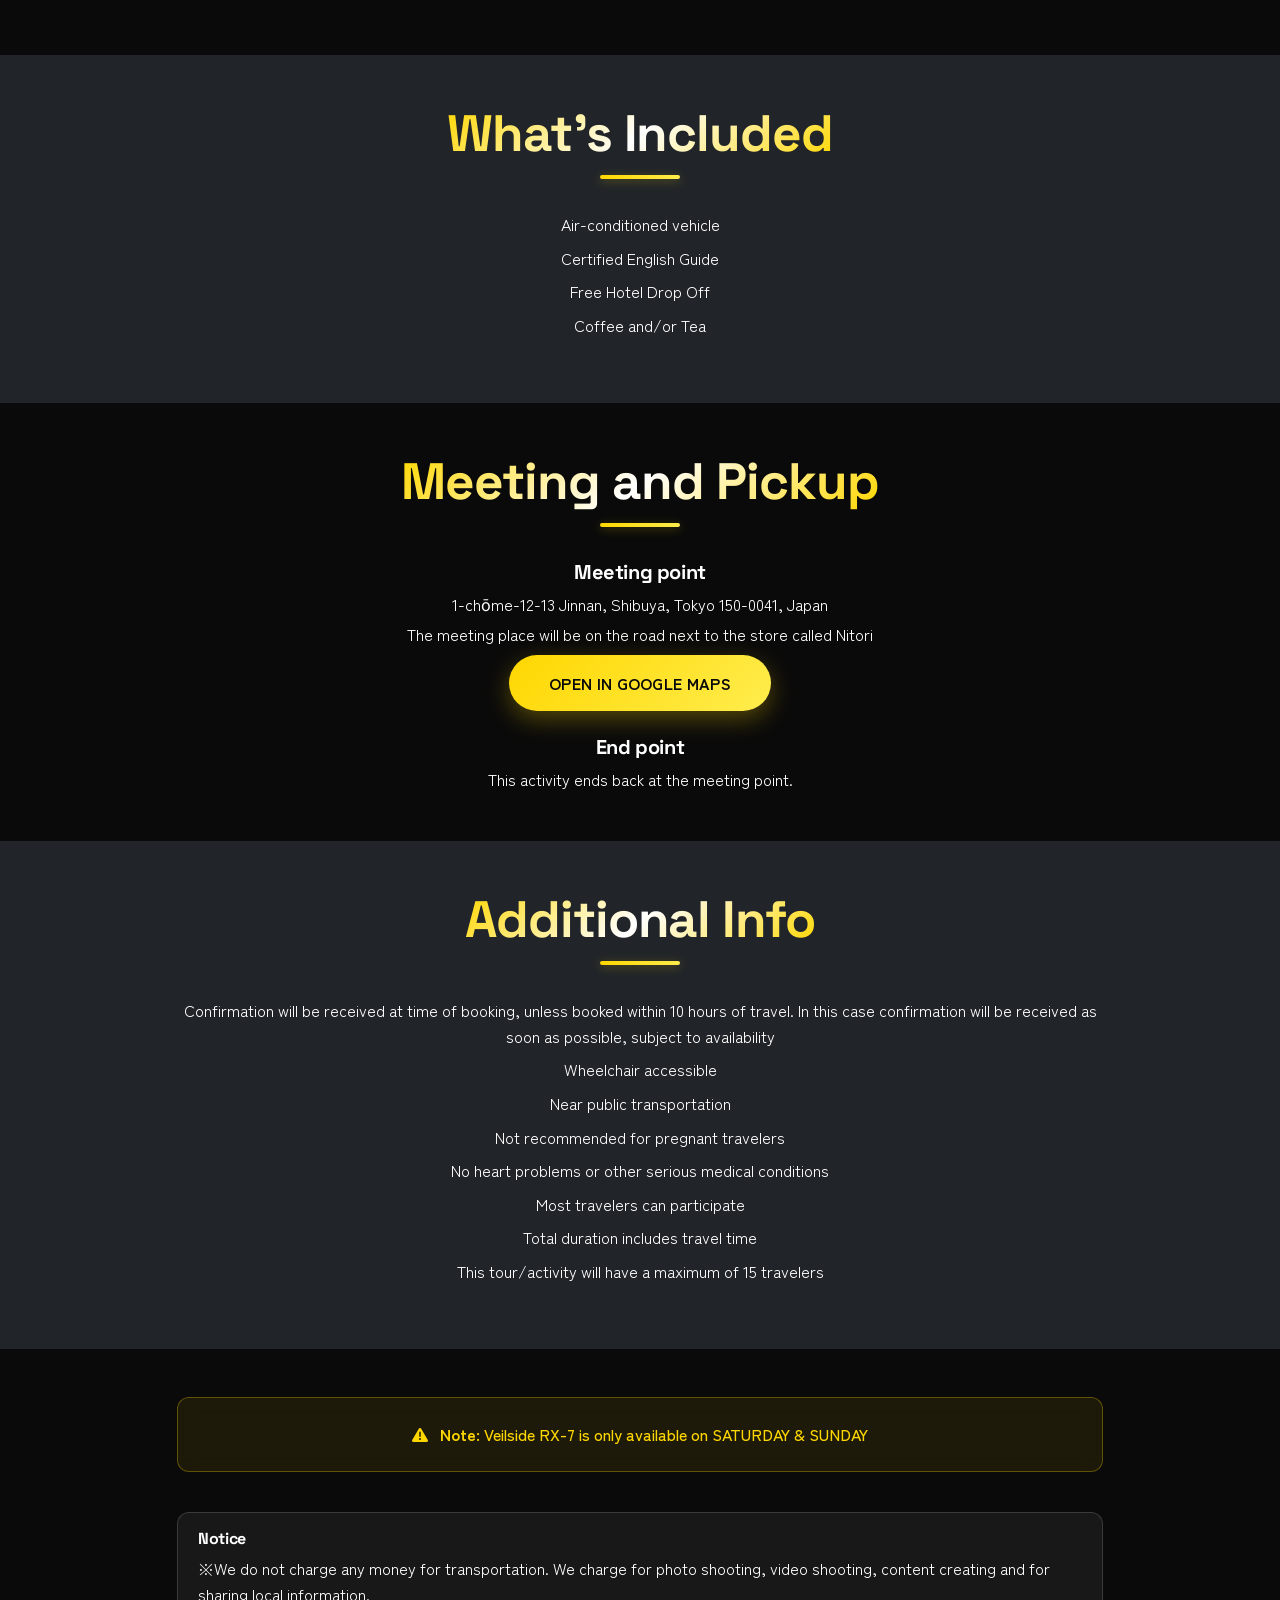
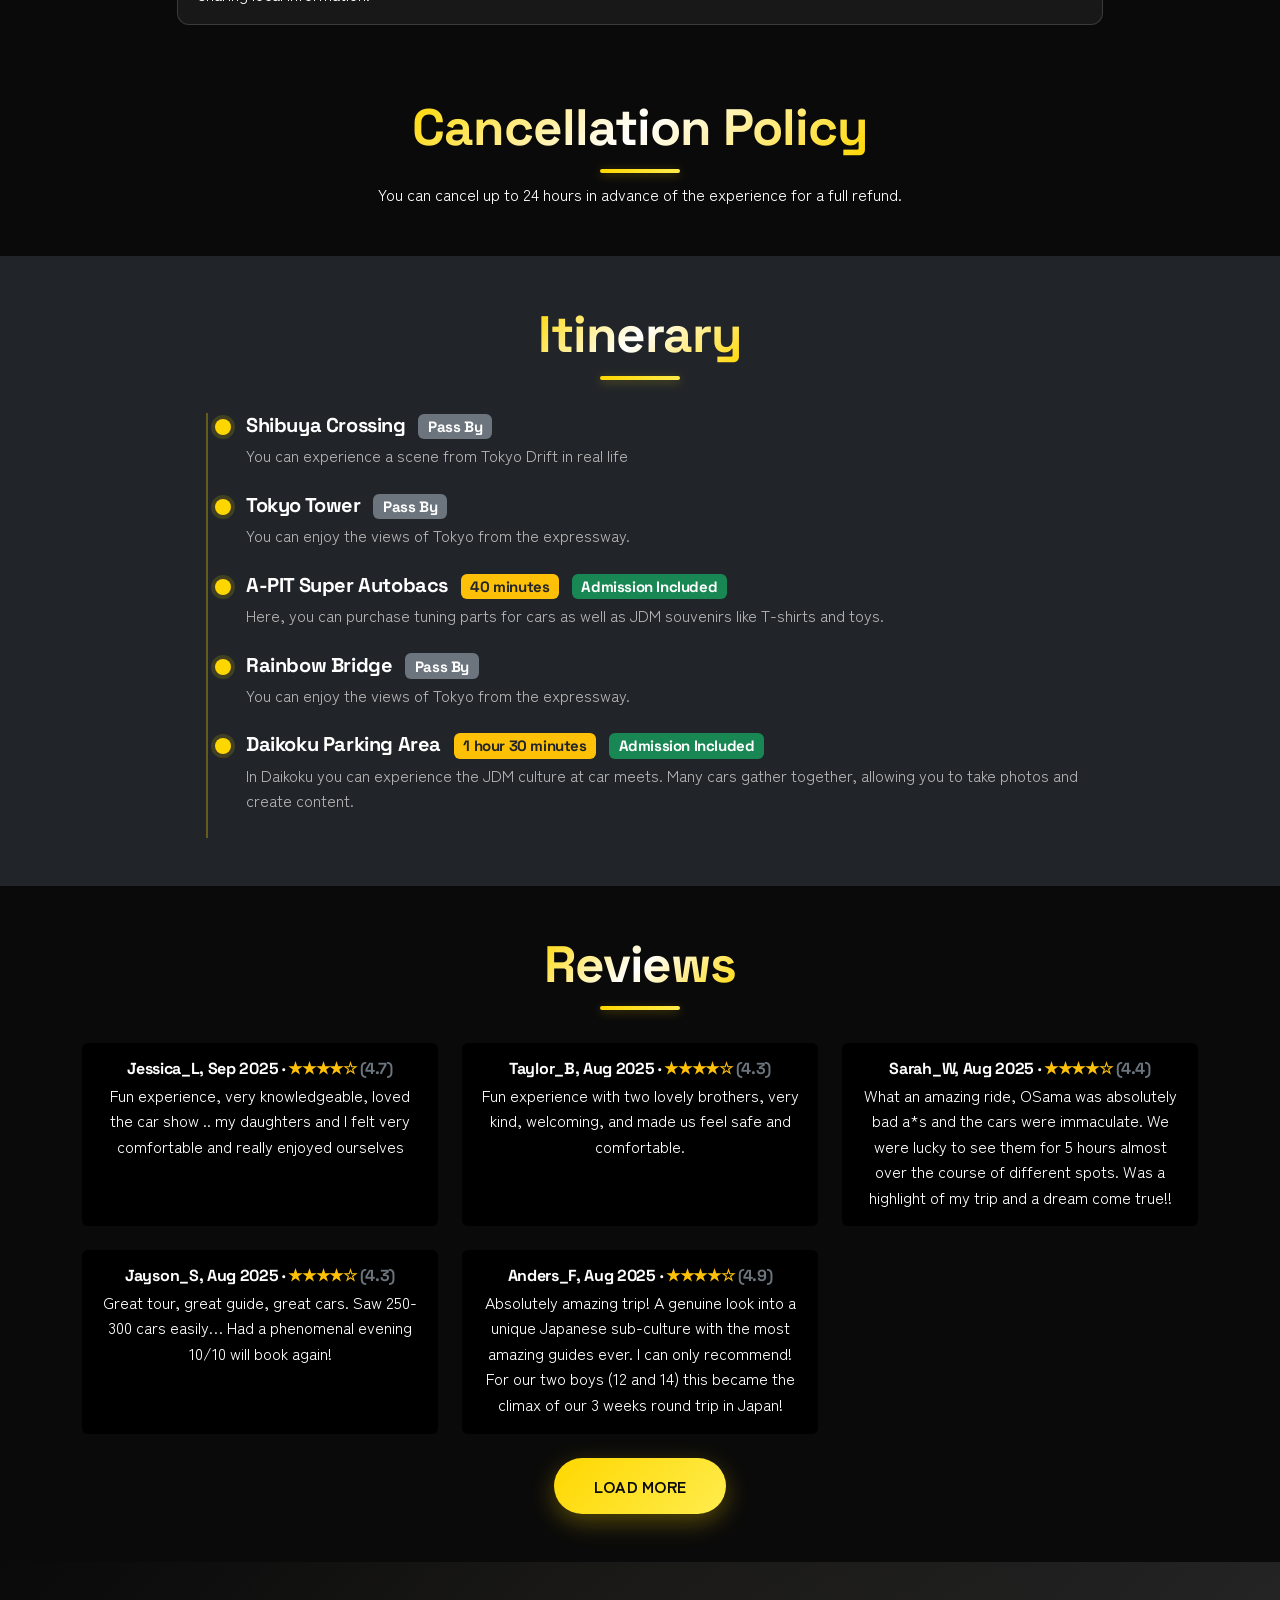
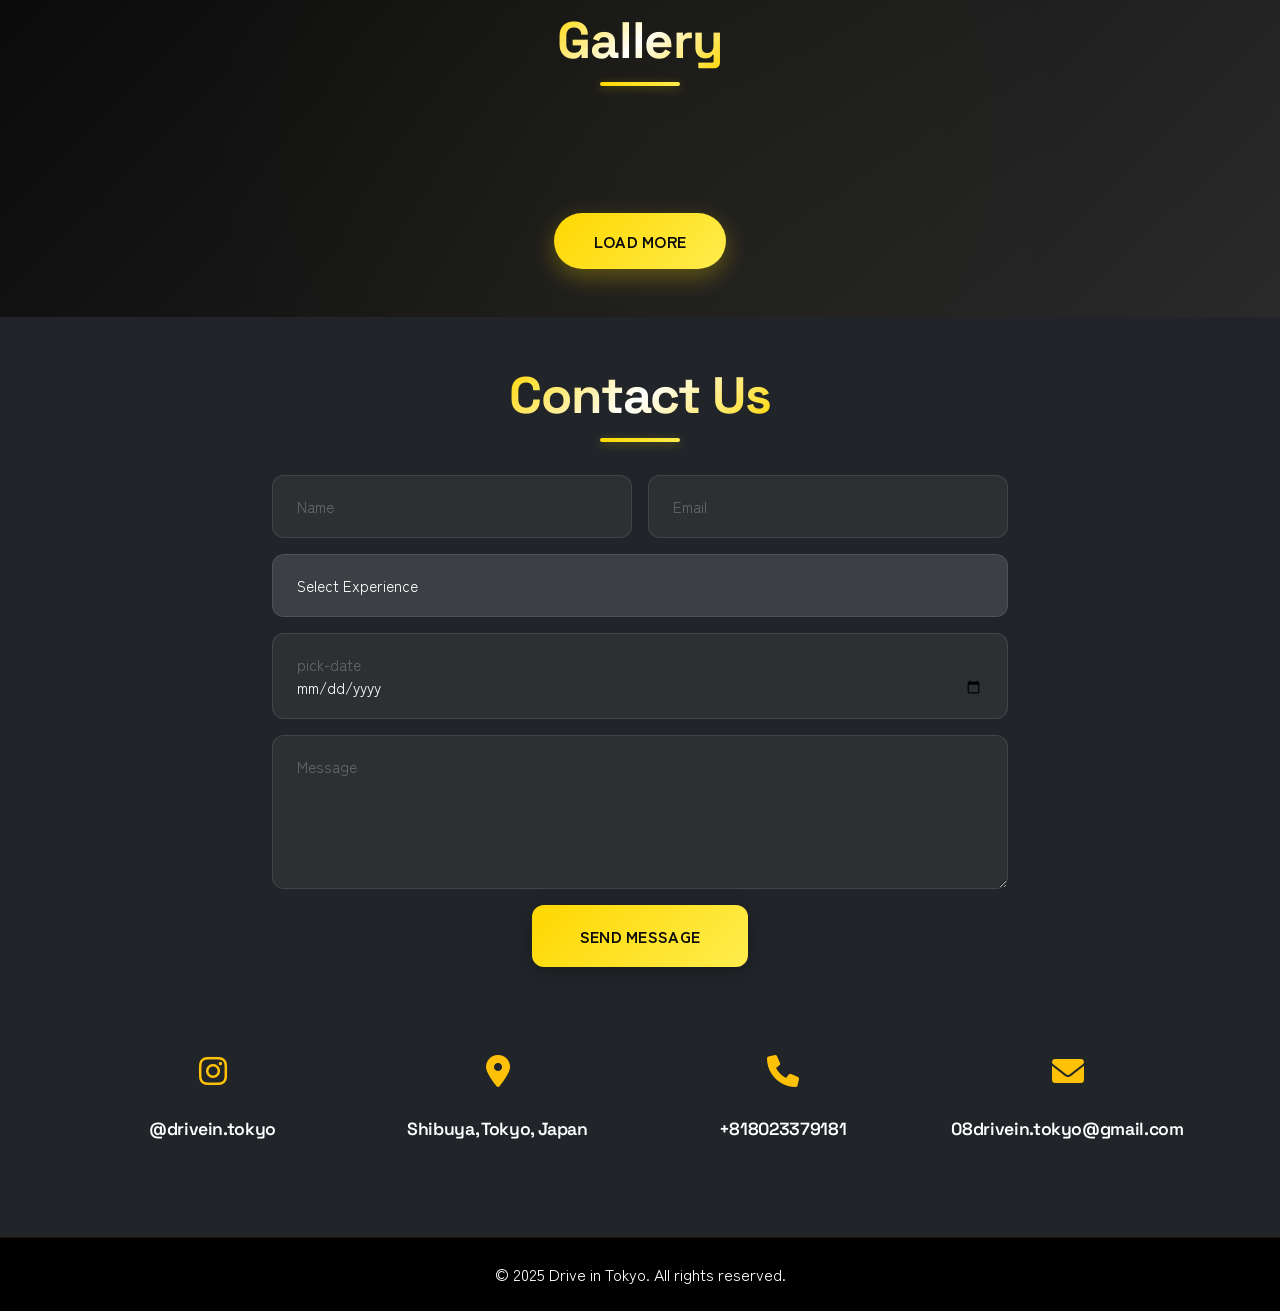
==== commit d069037f: "fixed text" ====
--- a/index.html
+++ b/index.html
@@ -319,11 +319,11 @@
             <div class="row">
                 <div class="col-lg-10 mx-auto">
                     <h2 class="section-title text-center mb-5">Tour Details</h2>
-                    <ul class="list-unstyled fs-6">
-                        <li class="mb-2">- The meeting point is either at the Shibuya Scramble Crossing or your hotel in central Tokyo.</li>
-                        <li class="mb-2">- After the tour, we’ll drop you back off at your hotel.</li>
-                        <li class="mb-2">- For larger groups, we may provide a JDM car and a van for transportation.</li>
-                        <li class="mb-2">- Please make sure to double-check to avoid choosing the wrong tour.</li>
+                    <ul class="list-unstyled fs-6 styled-list">
+                        <li class="mb-2">The meeting point is either at the Shibuya Scramble Crossing or your hotel in central Tokyo.</li>
+                        <li class="mb-2">After the tour, we’ll drop you back off at your hotel.</li>
+                        <li class="mb-2">For larger groups, we may provide a JDM car and a van for transportation.</li>
+                        <li class="mb-2">Please make sure to double-check to avoid choosing the wrong tour.</li>
                     </ul>
                 </div>
             </div>
@@ -336,11 +336,11 @@
             <div class="row">
                 <div class="col-lg-10 mx-auto">
                     <h2 class="section-title text-center text-warning mb-5">What's Included</h2>
-                    <ul class="list-unstyled fs-6">
-                        <li class="mb-2">- Air-conditioned vehicle</li>
-                        <li class="mb-2">- Certified English Guide</li>
-                        <li class="mb-2">- Free Hotel Drop Off</li>
-                        <li class="mb-2">- Coffee and/or Tea</li>
+                    <ul class="list-unstyled fs-6 styled-list">
+                        <li class="mb-2">Air-conditioned vehicle</li>
+                        <li class="mb-2">Certified English Guide</li>
+                        <li class="mb-2">Free Hotel Drop Off</li>
+                        <li class="mb-2">Coffee and/or Tea</li>
                     </ul>
                 </div>
             </div>
@@ -374,15 +374,15 @@
             <div class="row">
                 <div class="col-lg-10 mx-auto">
                     <h2 class="section-title text-center text-warning mb-5">Additional Info</h2>
-                    <ul class="list-unstyled fs-6">
-                        <li class="mb-2">- Confirmation will be received at time of booking, unless booked within 10 hours of travel. In this case confirmation will be received as soon as possible, subject to availability</li>
-                        <li class="mb-2">- Wheelchair accessible</li>
-                        <li class="mb-2">- Near public transportation</li>
-                        <li class="mb-2">- Not recommended for pregnant travelers</li>
-                        <li class="mb-2">- No heart problems or other serious medical conditions</li>
-                        <li class="mb-2">- Most travelers can participate</li>
-                        <li class="mb-2">- Total duration includes travel time</li>
-                        <li class="mb-2">- This tour/activity will have a maximum of 15 travelers</li>
+                    <ul class="list-unstyled fs-6 styled-list">
+                        <li class="mb-2">Confirmation will be received at time of booking, unless booked within 10 hours of travel. In this case confirmation will be received as soon as possible, subject to availability</li>
+                        <li class="mb-2">Wheelchair accessible</li>
+                        <li class="mb-2">Near public transportation</li>
+                        <li class="mb-2">Not recommended for pregnant travelers</li>
+                        <li class="mb-2">No heart problems or other serious medical conditions</li>
+                        <li class="mb-2">Most travelers can participate</li>
+                        <li class="mb-2">Total duration includes travel time</li>
+                        <li class="mb-2">This tour/activity will have a maximum of 15 travelers</li>
                     </ul>
                 </div>
             </div>
--- a/css/styles.css
+++ b/css/styles.css
@@ -44,6 +44,7 @@
     font-weight: 400;
     -webkit-font-smoothing: antialiased;
     -moz-osx-font-smoothing: grayscale;
+    text-align: center;
 }
 
 /* Typography */
@@ -82,10 +83,10 @@
 }
 
 .navbar.scrolled {
-    background: rgba(10, 10, 10, 0.95) !important;
-    backdrop-filter: blur(20px);
-    border-bottom: 1px solid rgba(255, 215, 0, 0.1);
-    padding: 1.2rem 0;
+    background: transparent !important;
+    backdrop-filter: none;
+    border-bottom: none;
+    padding: 1.5rem 0;
 }
 
 .navbar-brand {
@@ -97,6 +98,13 @@
     font-weight: 700;
     font-size: 1.4rem;
     letter-spacing: -0.01em;
+    padding: 0.25rem 0.6rem;
+    background: rgba(0, 0, 0, 0.35);
+    backdrop-filter: blur(6px);
+    -webkit-backdrop-filter: blur(6px);
+    border: 1px solid rgba(255, 255, 255, 0.08);
+    border-radius: 12px;
+    box-shadow: 0 8px 18px rgba(0, 0, 0, 0.35);
 }
 
 .logo-img {
@@ -107,11 +115,11 @@
 }
 
 .brand-text {
-    background: var(--gradient-text);
+    background: linear-gradient(135deg, #ffea75 0%, #ffd700 40%, #fff2a6 70%, #ffd700 100%);
     -webkit-background-clip: text;
     -webkit-text-fill-color: transparent;
     background-clip: text;
-    text-shadow: none;
+    text-shadow: 0 2px 10px rgba(255, 215, 0, 0.55), 0 0 14px rgba(255, 215, 0, 0.45);
 }
 
 .navbar-nav .nav-link {
@@ -124,6 +132,9 @@
     letter-spacing: 0.01em;
     text-shadow: 2px 2px 4px rgba(0, 0, 0, 0.8);
 }
+
+.navbar-nav { width: 100%; justify-content: flex-end; }
+.navbar-nav .nav-link { font-size: 1.05rem; }
 
 .navbar-nav .nav-link:hover {
     color: var(--accent-color) !important;
@@ -193,7 +204,7 @@
     bottom: 12%;
     left: 8%;
     right: 8%;
-    text-align: left;
+    text-align: center;
     border: none;
     box-shadow: none;
 }
@@ -444,6 +455,7 @@
     text-align: center;
     position: relative;
     z-index: 2;
+    background: linear-gradient(180deg, rgba(0,0,0,0.65), rgba(0,0,0,0.45));
 }
 
 .car-info h4 {
@@ -458,9 +470,9 @@
 .car-info p.text-muted {
     color: #ffffff !important;
     font-size: 1rem;
-    font-weight: 500;
-    line-height: 1.6;
-    text-shadow: 0 1px 2px rgba(0, 0, 0, 0.6);
+    font-weight: 600;
+    line-height: 1.7;
+    text-shadow: 0 2px 4px rgba(0, 0, 0, 0.7);
 }
 
 /* Gallery Section */
@@ -590,10 +602,12 @@
 
 .timeline-content h5 {
     color: var(--text-primary);
+    text-align: left;
 }
 
 .timeline-content p {
     color: var(--text-secondary);
+    text-align: left;
 }
 
 /* Masonry layout using CSS multi-columns */
@@ -826,6 +840,8 @@
         overflow: hidden;
         text-overflow: ellipsis;
         display: block;
+        font-size: 0.95rem !important;
+        letter-spacing: -0.01em;
     }
 
     /* Smaller Google Maps button on mobile */
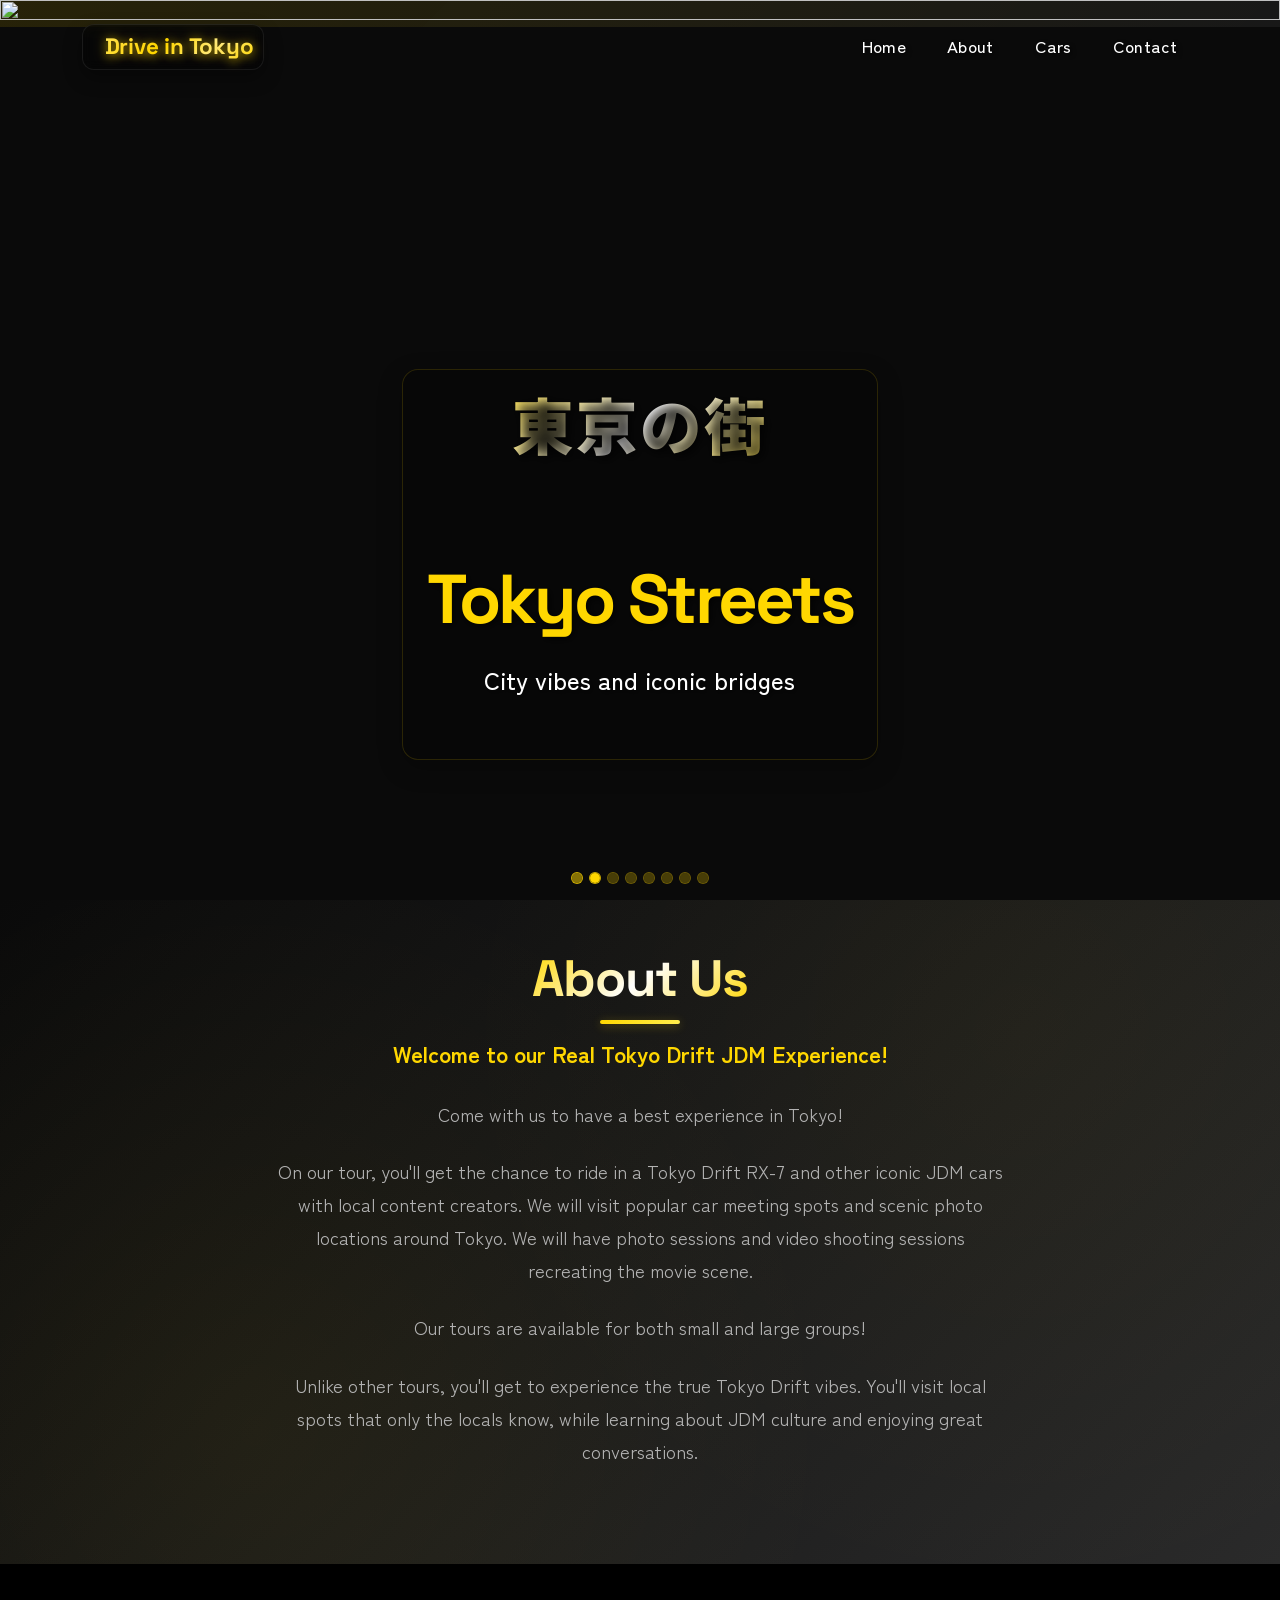
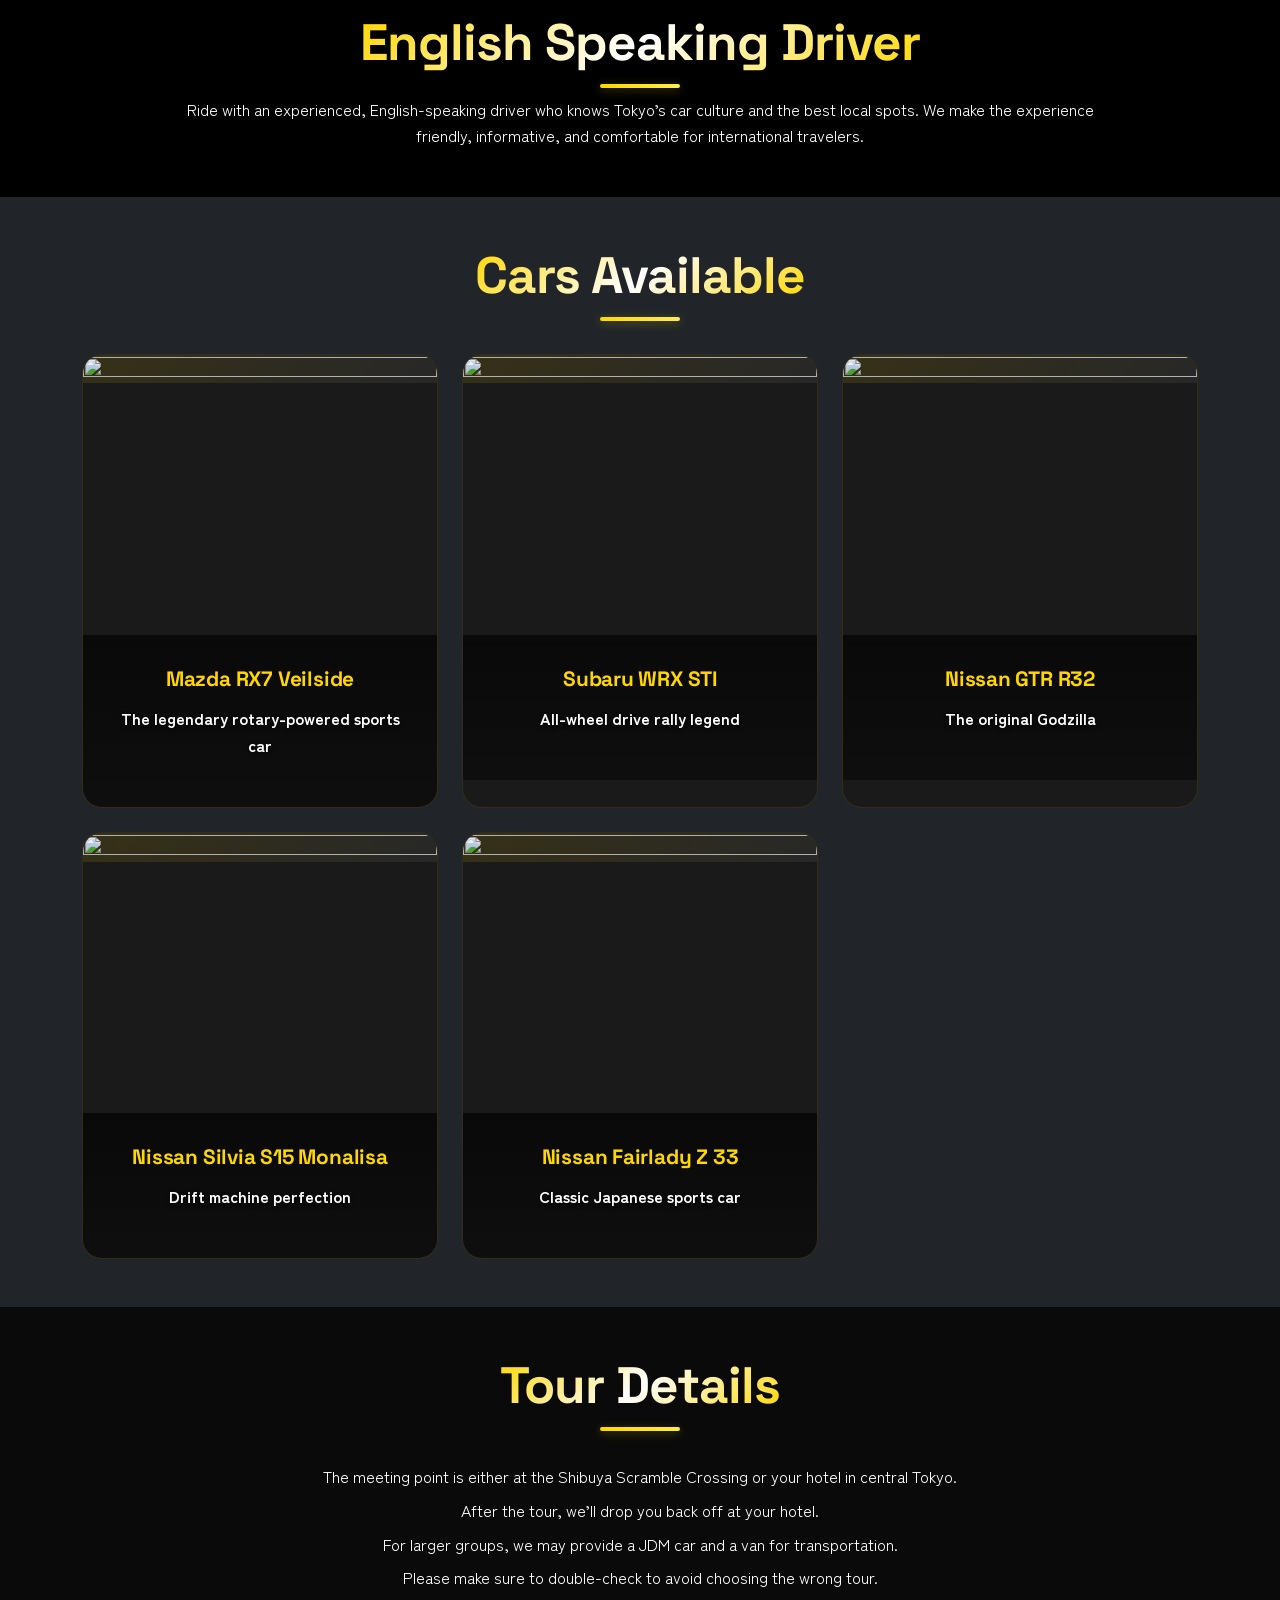
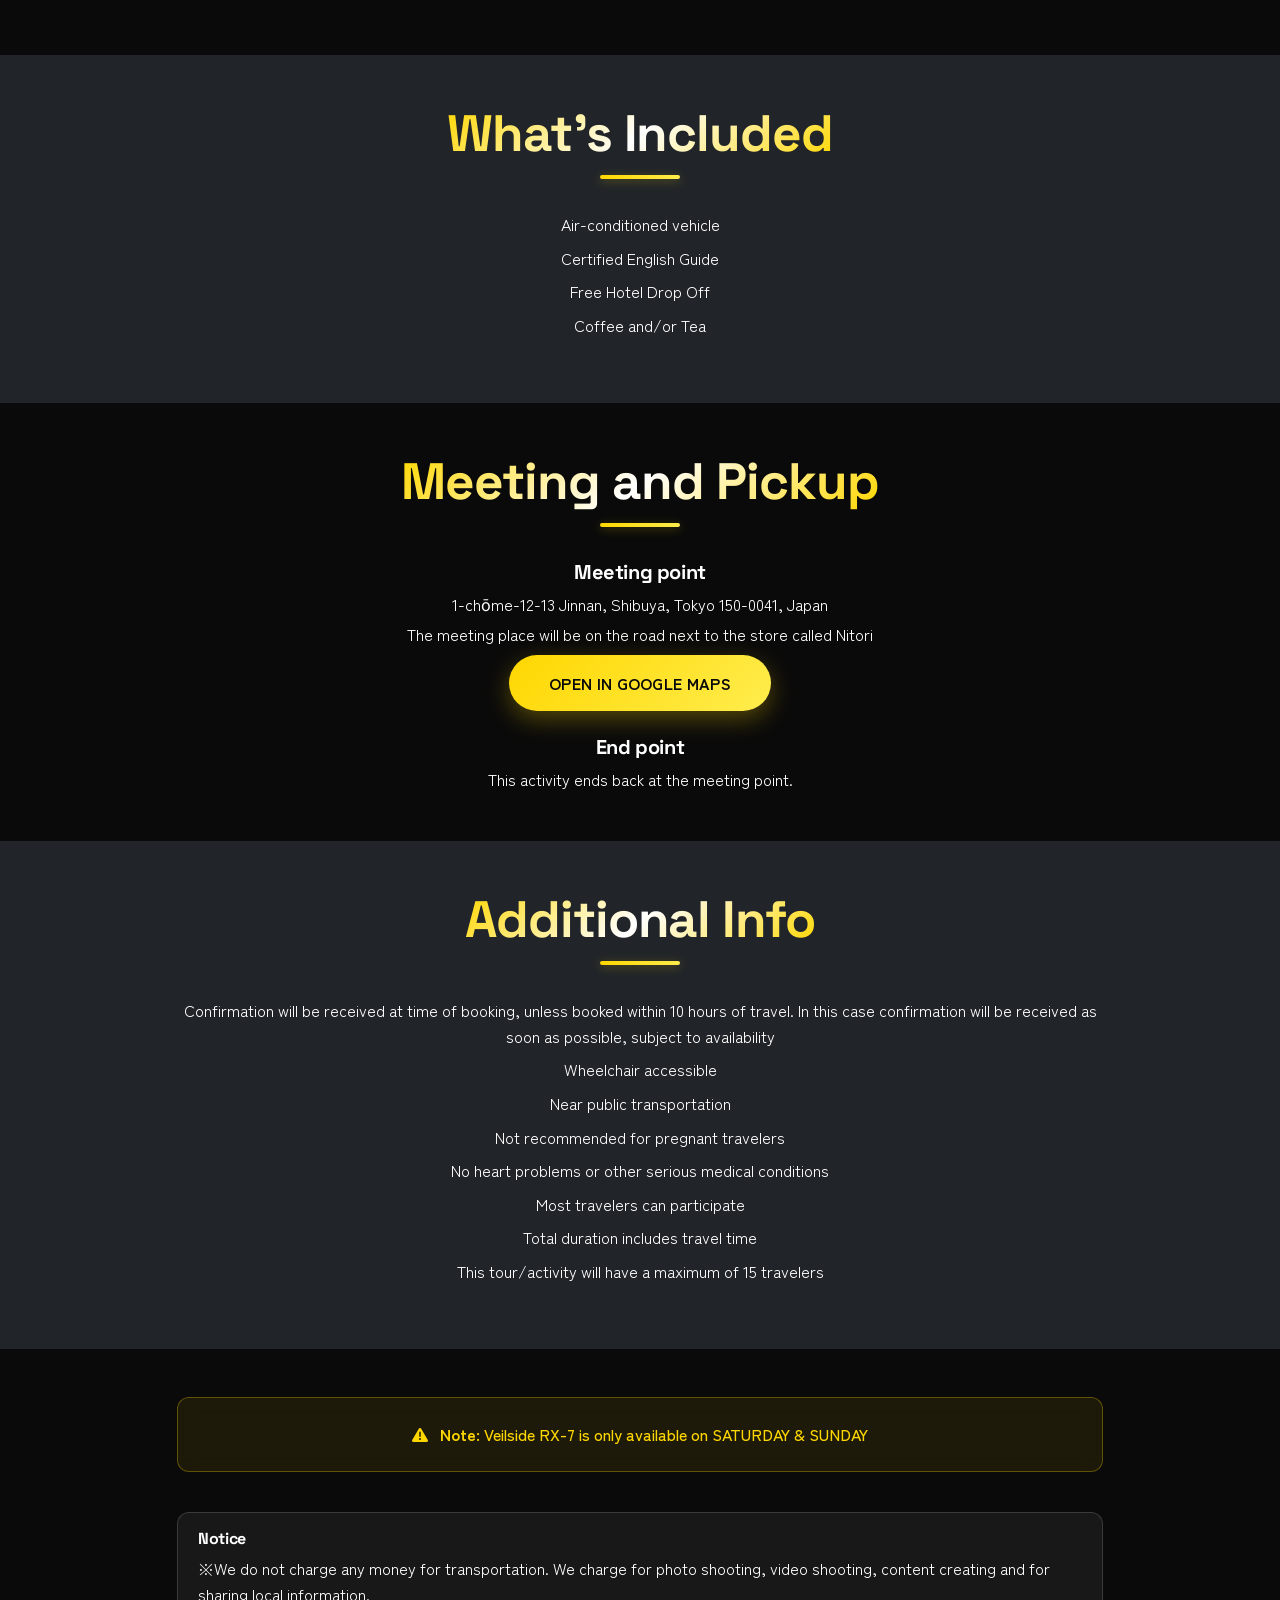
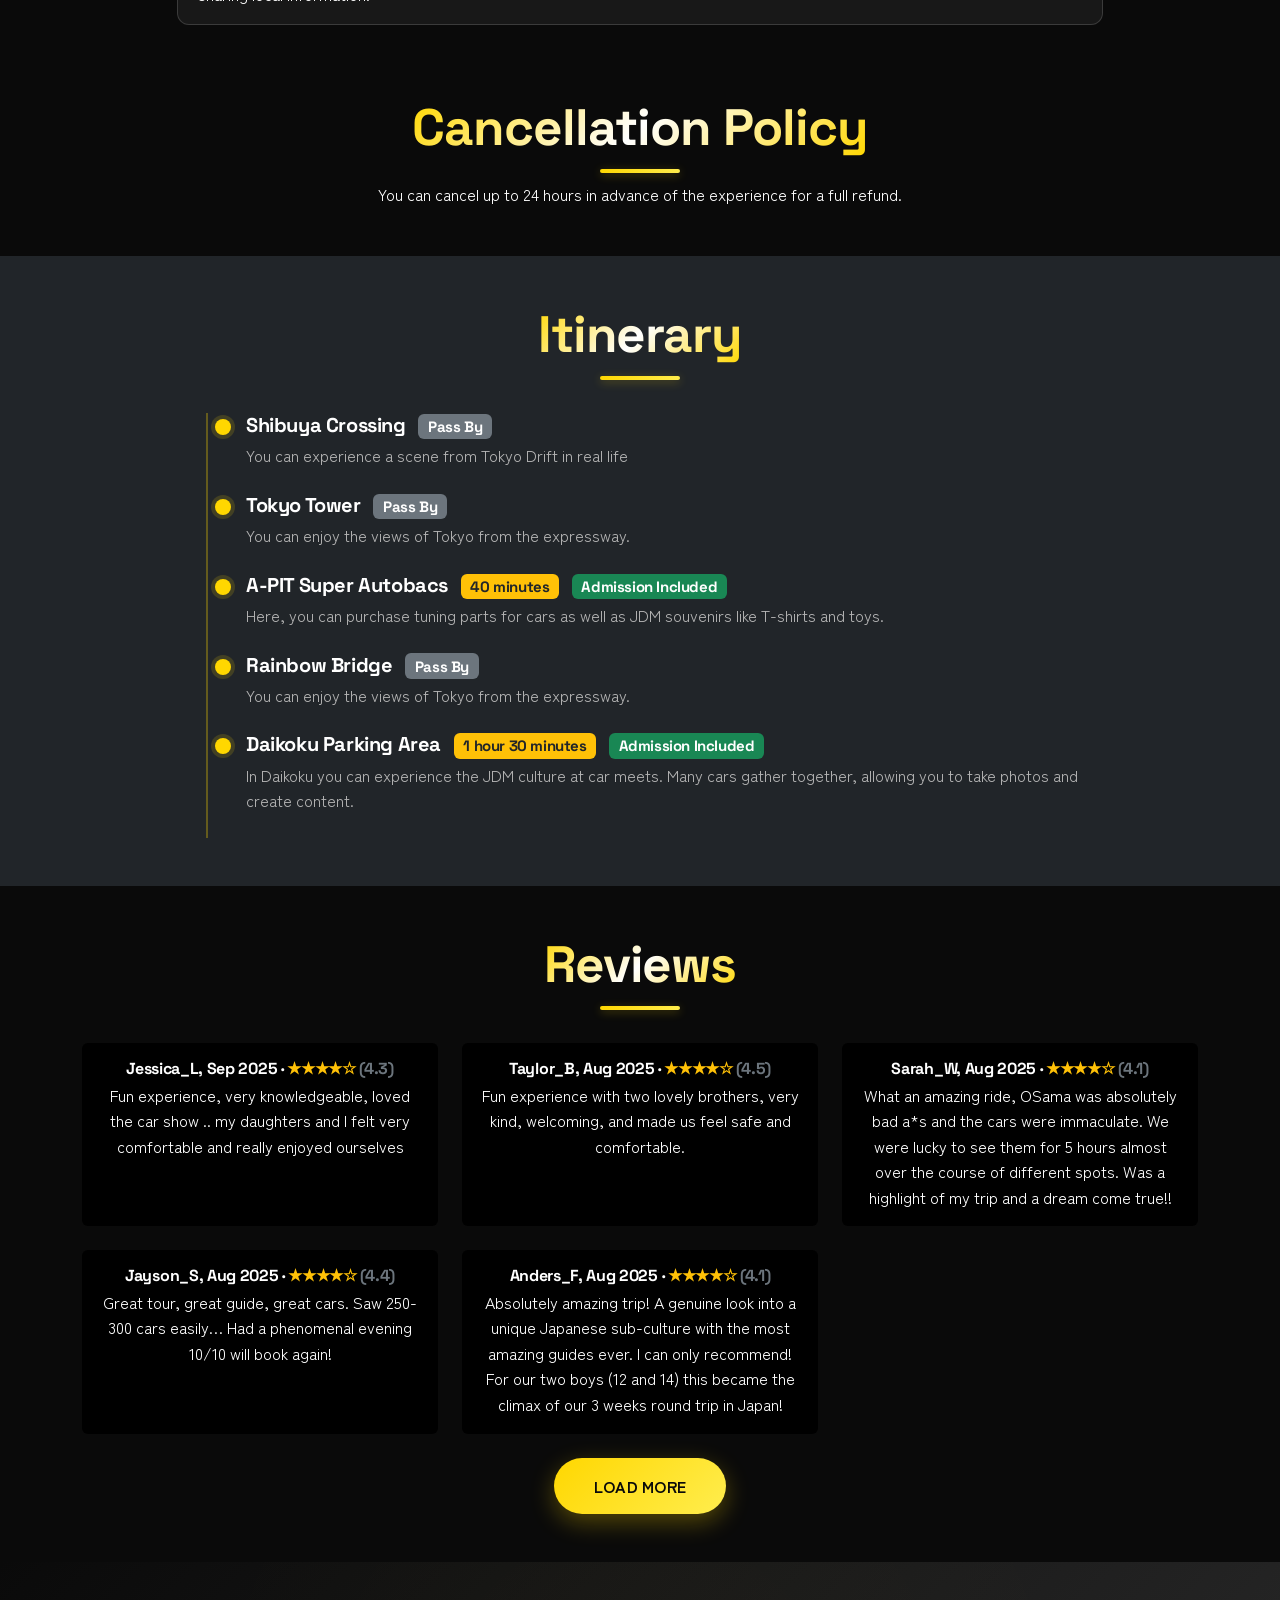
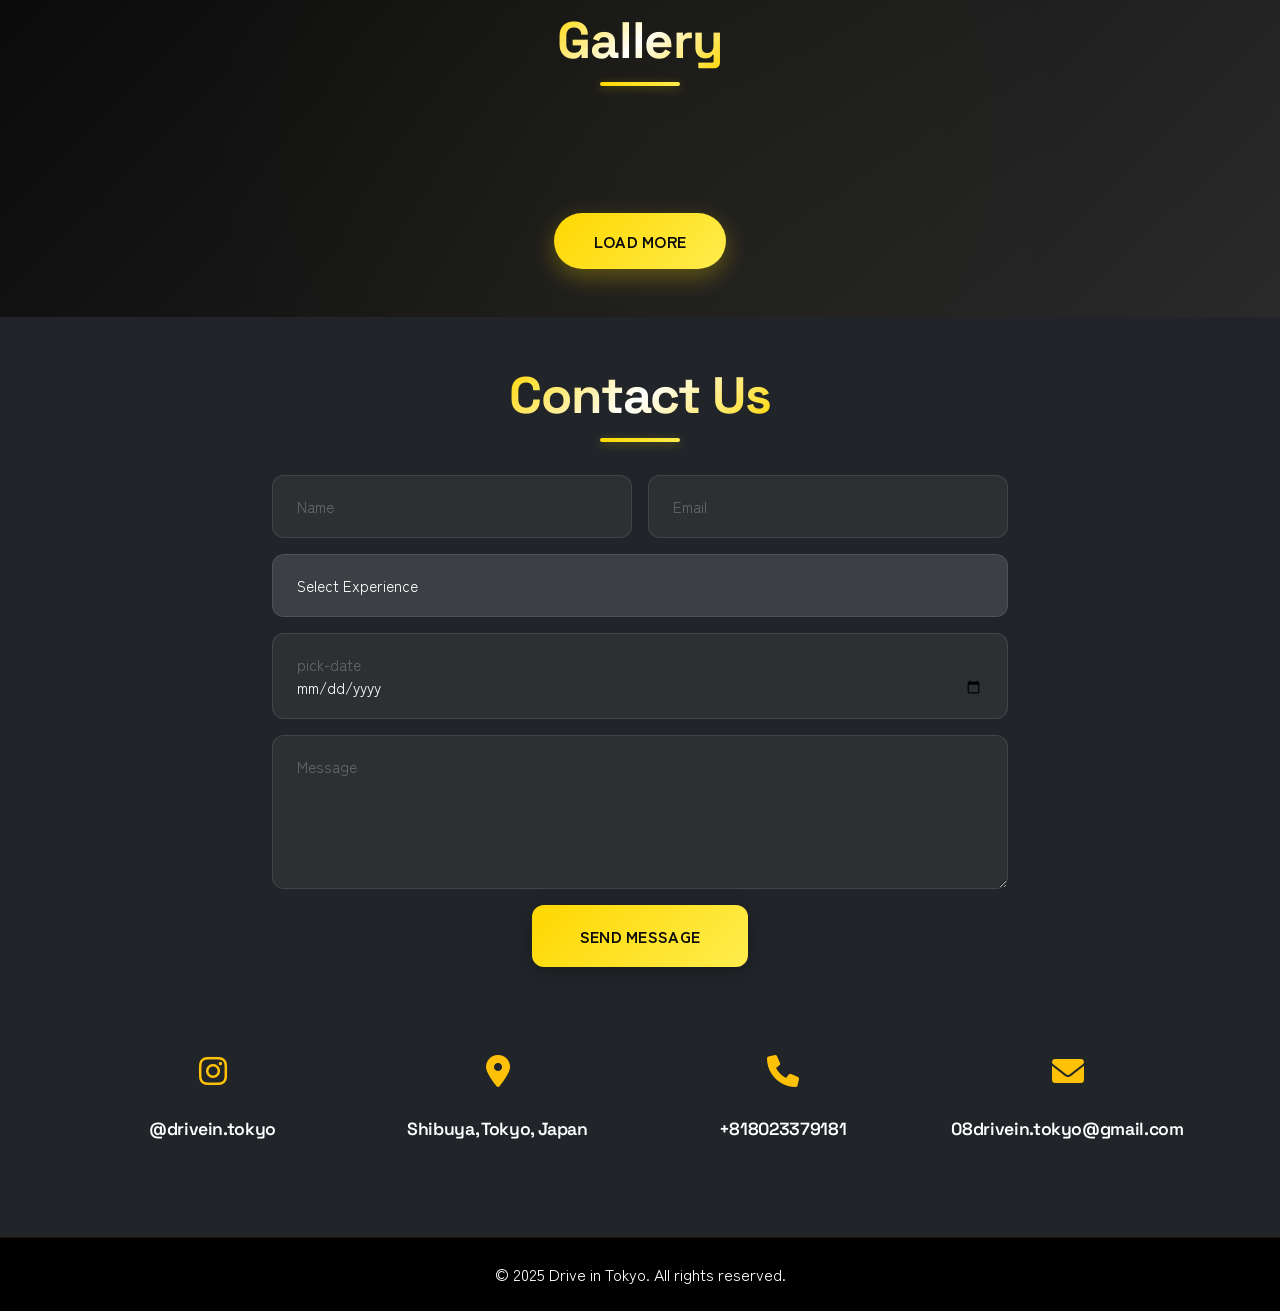
==== commit ec681018: "fixed mobile" ====
--- a/index.html
+++ b/index.html
@@ -662,6 +662,24 @@
 
     <div id="delayedLoading" class="loading-delayed">
         <div class="loading-spinner"></div>
+    </div>
+
+    <!-- Contact Thanks Modal -->
+    <div class="modal fade" id="contactThanksModal" tabindex="-1" aria-labelledby="contactThanksLabel" aria-hidden="true">
+        <div class="modal-dialog modal-dialog-centered">
+            <div class="modal-content bg-black text-white border-0 glass-effect">
+                <div class="modal-header border-0">
+                    <h5 class="modal-title" id="contactThanksLabel">Thanks for contacting</h5>
+                    <button type="button" class="btn-close btn-close-white" data-bs-dismiss="modal" aria-label="Close"></button>
+                </div>
+                <div class="modal-body">
+                    We received your message and will get back to you soon.
+                </div>
+                <div class="modal-footer border-0">
+                    <button type="button" class="btn btn-warning modern-btn" data-bs-dismiss="modal">Close</button>
+                </div>
+            </div>
+        </div>
     </div>
 
     <script src="https://cdn.jsdelivr.net/npm/bootstrap@5.3.2/dist/js/bootstrap.bundle.min.js"></script>
--- a/css/styles.css
+++ b/css/styles.css
@@ -850,6 +850,60 @@
         font-size: 0.9rem;
         border-radius: 40px;
     }
+
+    /* Section padding tighter on mobile */
+    .about,
+    .cars,
+    .gallery,
+    #meeting,
+    #included,
+    #tour-details,
+    #additional-info,
+    #itinerary,
+    #reviews,
+    .contact {
+        padding: 3.5rem 0;
+    }
+
+    /* Stronger contrast for car info overlay */
+    .car-info {
+        background: linear-gradient(180deg, rgba(0,0,0,0.8), rgba(0,0,0,0.6));
+    }
+    .car-info p,
+    .car-info p.text-muted {
+        font-size: 0.98rem;
+        text-shadow: 0 2px 5px rgba(0, 0, 0, 0.85);
+    }
+
+    /* Styled list bullets and spacing on mobile */
+    .styled-list li {
+        padding-left: 1rem;
+    }
+    .styled-list li::before {
+        width: 6px;
+        height: 6px;
+        top: 0.6em;
+    }
+
+    /* Navbar brand pill and nav link sizing */
+    .navbar-brand {
+        padding: 0.2rem 0.5rem;
+    }
+    .navbar-nav .nav-link {
+        font-size: 1.1rem;
+        margin: 0 0.6rem;
+    }
+
+    /* Reviews cards tighter padding */
+    .card.glass-effect {
+        padding: 1rem !important;
+    }
+
+    /* Modal button size */
+    #contactThanksModal .modern-btn {
+        padding: 0.8rem 1.25rem;
+        font-size: 0.95rem;
+    }
 }
 
 /* Custom Scrollbar */
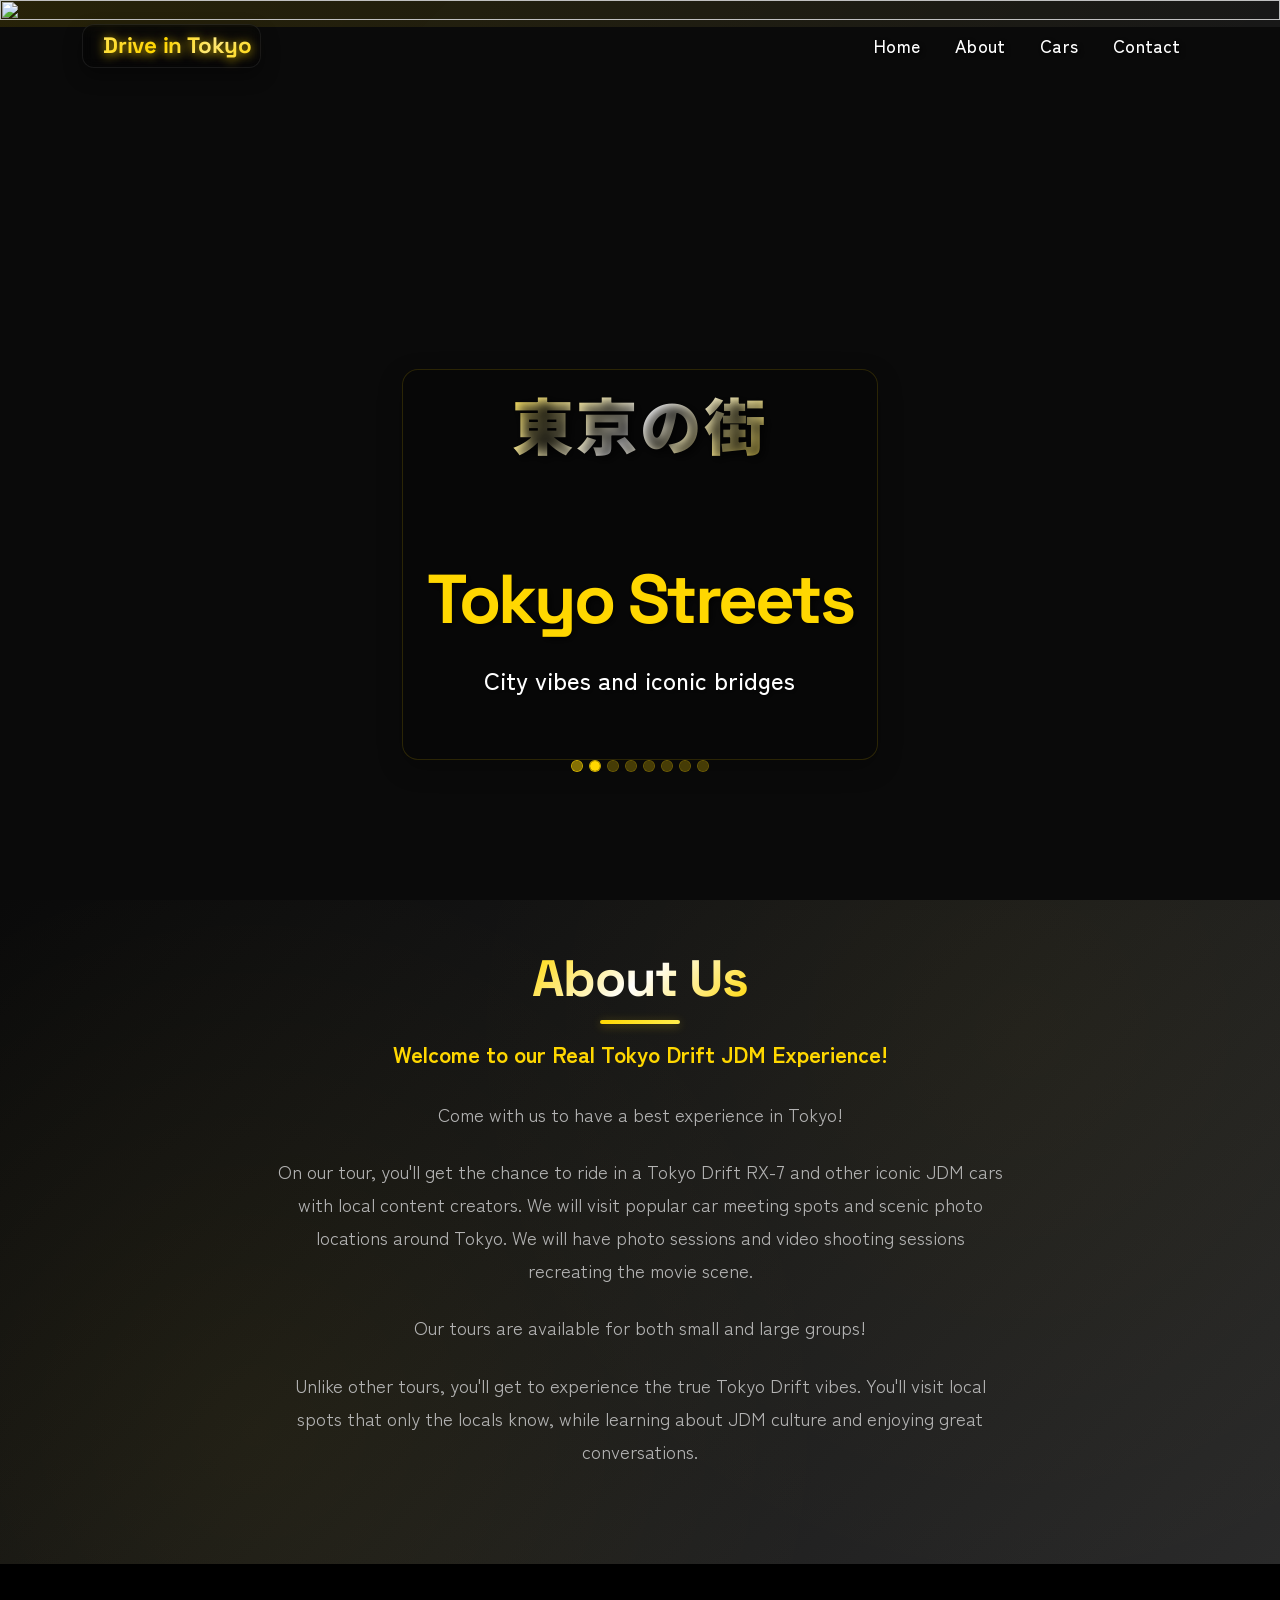
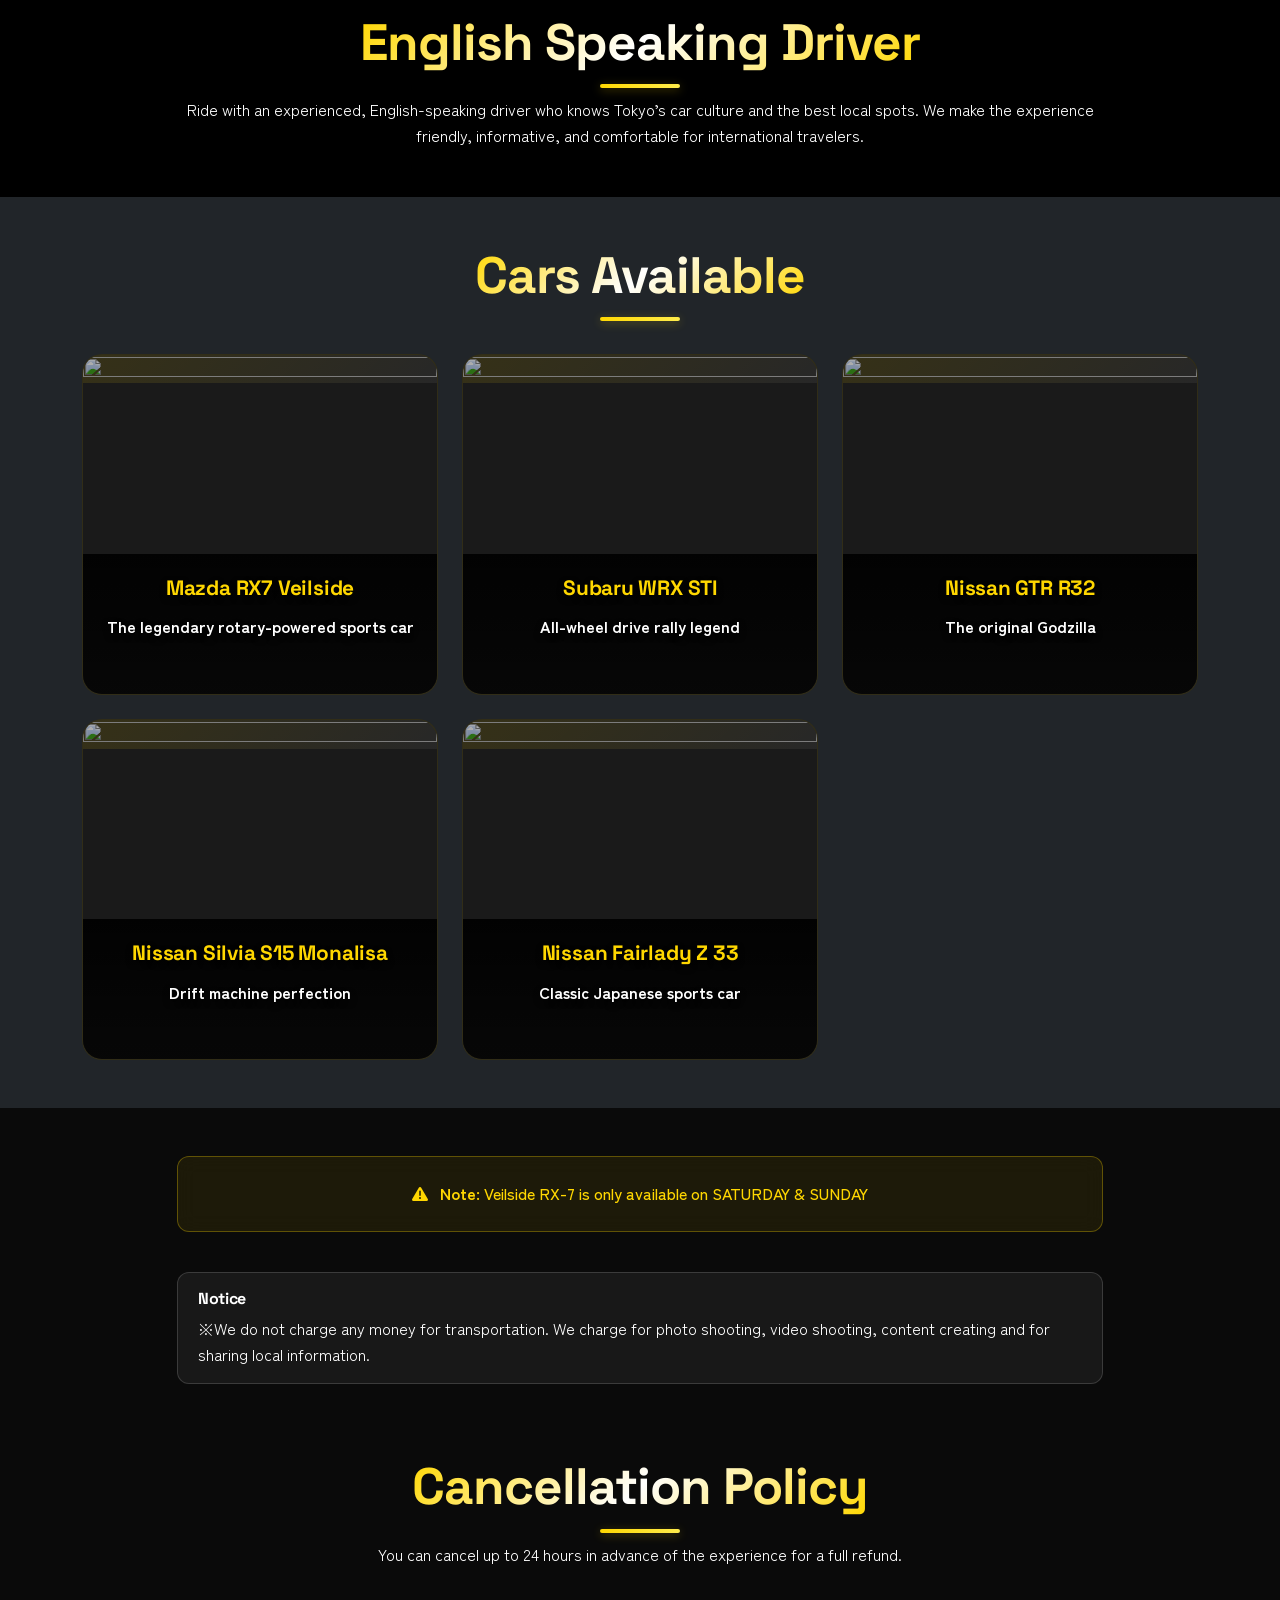
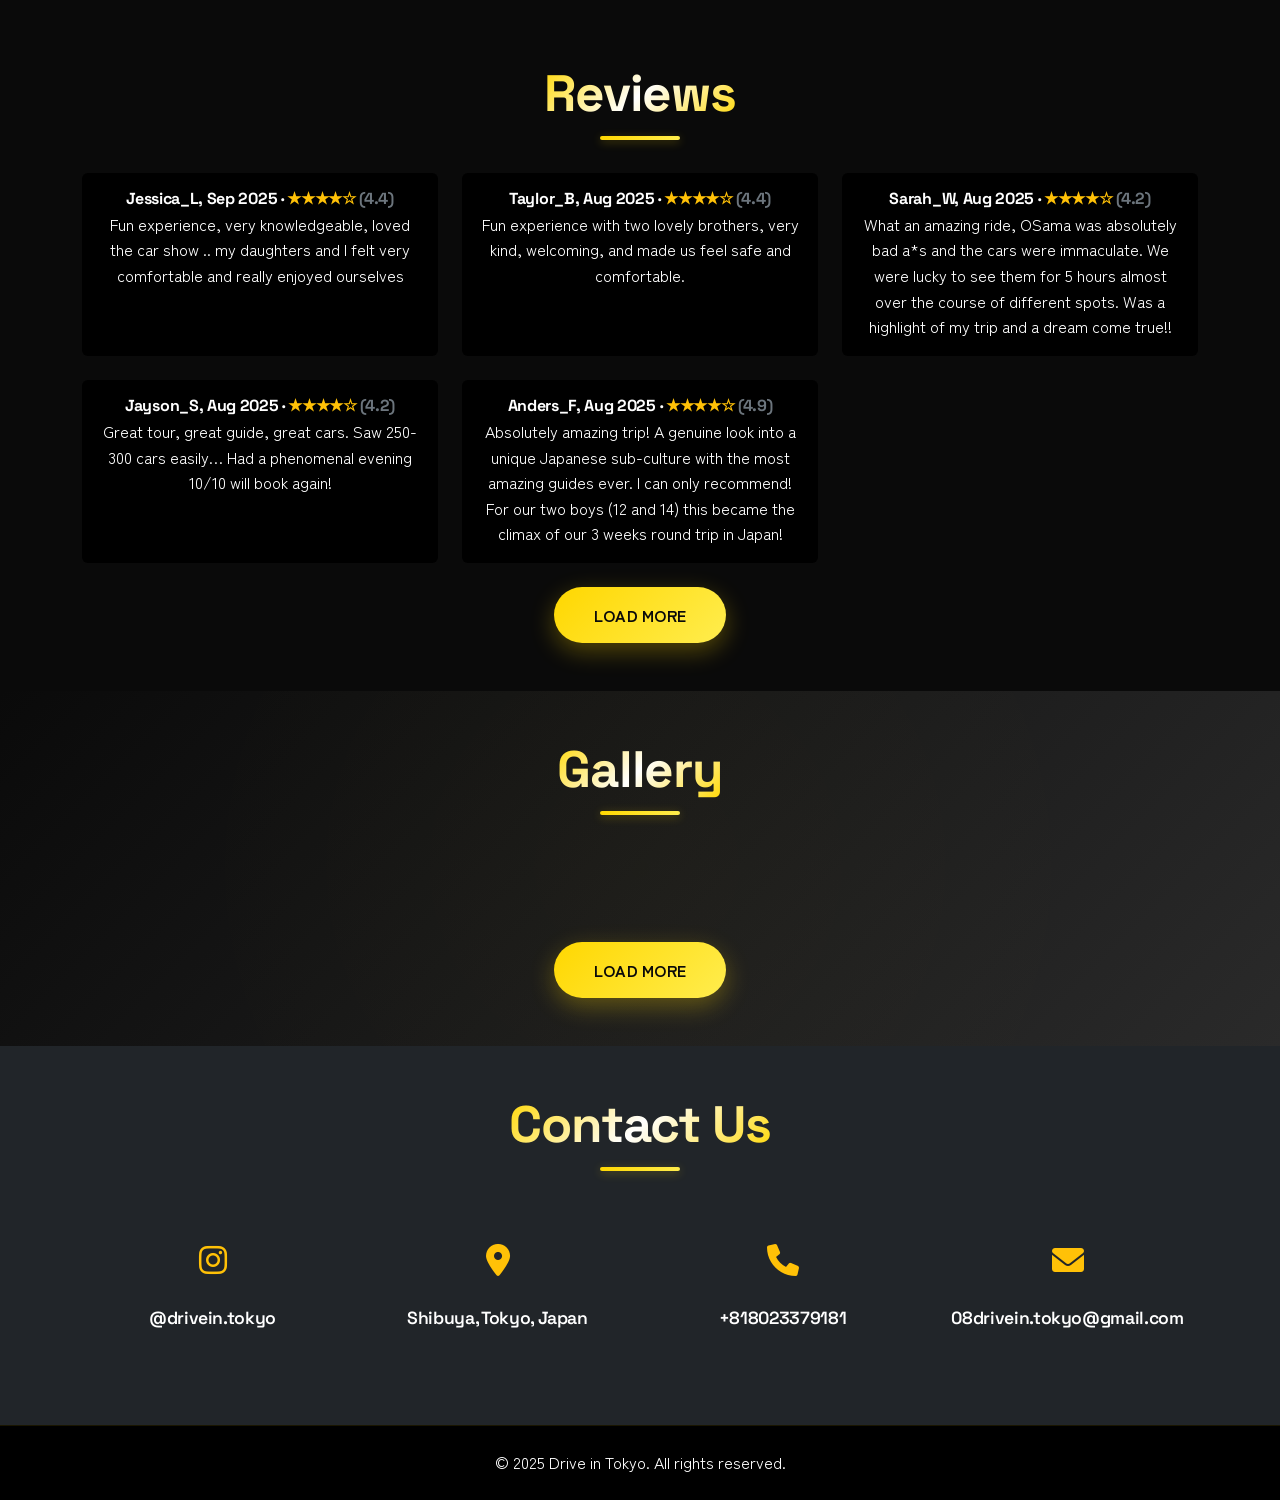
==== commit 9afbdfca: "removed unnecessary sections" ====
--- a/index.html
+++ b/index.html
@@ -314,80 +314,9 @@
             </div>
         </div>
     </section>
-    <section id="tour-details" class="py-5">
-        <div class="container">
-            <div class="row">
-                <div class="col-lg-10 mx-auto">
-                    <h2 class="section-title text-center mb-5">Tour Details</h2>
-                    <ul class="list-unstyled fs-6 styled-list">
-                        <li class="mb-2">The meeting point is either at the Shibuya Scramble Crossing or your hotel in central Tokyo.</li>
-                        <li class="mb-2">After the tour, we’ll drop you back off at your hotel.</li>
-                        <li class="mb-2">For larger groups, we may provide a JDM car and a van for transportation.</li>
-                        <li class="mb-2">Please make sure to double-check to avoid choosing the wrong tour.</li>
-                    </ul>
-                </div>
-            </div>
-        </div>
-    </section>
-
-    <!-- What's Included Section -->
-    <section id="included" class="py-5 bg-dark">
-        <div class="container">
-            <div class="row">
-                <div class="col-lg-10 mx-auto">
-                    <h2 class="section-title text-center text-warning mb-5">What's Included</h2>
-                    <ul class="list-unstyled fs-6 styled-list">
-                        <li class="mb-2">Air-conditioned vehicle</li>
-                        <li class="mb-2">Certified English Guide</li>
-                        <li class="mb-2">Free Hotel Drop Off</li>
-                        <li class="mb-2">Coffee and/or Tea</li>
-                    </ul>
-                </div>
-            </div>
-        </div>
-    </section>
-
-    <!-- Meeting & Pickup Section -->
-    <section id="meeting" class="py-5">
-        <div class="container">
-            <div class="row">
-                <div class="col-lg-10 mx-auto">
-                    <h2 class="section-title text-center mb-5">Meeting and Pickup</h2>
-                    <div class="mb-4">
-                        <h5 class="mb-2">Meeting point</h5>
-                        <p class="mb-1">1-chōme-12-13 Jinnan, Shibuya, Tokyo 150-0041, Japan</p>
-                        <p class="mb-2">The meeting place will be on the road next to the store called Nitori</p>
-                        <a class="btn btn-warning modern-btn" target="_blank" rel="noopener" href="https://maps.google.com/?q=1-ch%C5%8Dme-12-13%20Jinnan%2C%20Shibuya%2C%20Tokyo%20150-0041%2C%20Japan">Open in Google Maps</a>
-                    </div>
-                    <div>
-                        <h5 class="mb-2">End point</h5>
-                        <p class="mb-0">This activity ends back at the meeting point.</p>
-                    </div>
-                </div>
-            </div>
-        </div>
-    </section>
-
-    <!-- Additional Information Section -->
-    <section id="additional-info" class="py-5 bg-dark">
-        <div class="container">
-            <div class="row">
-                <div class="col-lg-10 mx-auto">
-                    <h2 class="section-title text-center text-warning mb-5">Additional Info</h2>
-                    <ul class="list-unstyled fs-6 styled-list">
-                        <li class="mb-2">Confirmation will be received at time of booking, unless booked within 10 hours of travel. In this case confirmation will be received as soon as possible, subject to availability</li>
-                        <li class="mb-2">Wheelchair accessible</li>
-                        <li class="mb-2">Near public transportation</li>
-                        <li class="mb-2">Not recommended for pregnant travelers</li>
-                        <li class="mb-2">No heart problems or other serious medical conditions</li>
-                        <li class="mb-2">Most travelers can participate</li>
-                        <li class="mb-2">Total duration includes travel time</li>
-                        <li class="mb-2">This tour/activity will have a maximum of 15 travelers</li>
-                    </ul>
-                </div>
-            </div>
-        </div>
-    </section>
+
+
+
 
     <!-- Note & Notice (moved here) -->
     <section class="py-2">
@@ -419,49 +348,6 @@
         </div>
     </section>
 
-    <!-- Itinerary Timeline Section -->
-    <section id="itinerary" class="py-5 bg-dark">
-        <div class="container">
-            <h2 class="section-title text-center text-warning mb-5">Itinerary</h2>
-            <div class="timeline">
-                <div class="timeline-item">
-                    <div class="timeline-dot"></div>
-                    <div class="timeline-content">
-                        <h5 class="mb-1">Shibuya Crossing <span class="badge bg-secondary ms-2">Pass By</span></h5>
-                        <p class="mb-0">You can experience a scene from Tokyo Drift in real life</p>
-                    </div>
-                </div>
-                <div class="timeline-item">
-                    <div class="timeline-dot"></div>
-                    <div class="timeline-content">
-                        <h5 class="mb-1">Tokyo Tower <span class="badge bg-secondary ms-2">Pass By</span></h5>
-                        <p class="mb-0">You can enjoy the views of Tokyo from the expressway.</p>
-                    </div>
-                </div>
-                <div class="timeline-item">
-                    <div class="timeline-dot"></div>
-                    <div class="timeline-content">
-                        <h5 class="mb-1">A-PIT Super Autobacs <span class="badge bg-warning text-dark ms-2">40 minutes</span> <span class="badge bg-success ms-2">Admission Included</span></h5>
-                        <p class="mb-0">Here, you can purchase tuning parts for cars as well as JDM souvenirs like T-shirts and toys.</p>
-                    </div>
-                </div>
-                <div class="timeline-item">
-                    <div class="timeline-dot"></div>
-                    <div class="timeline-content">
-                        <h5 class="mb-1">Rainbow Bridge <span class="badge bg-secondary ms-2">Pass By</span></h5>
-                        <p class="mb-0">You can enjoy the views of Tokyo from the expressway.</p>
-                    </div>
-                </div>
-                <div class="timeline-item">
-                    <div class="timeline-dot"></div>
-                    <div class="timeline-content">
-                        <h5 class="mb-1">Daikoku Parking Area <span class="badge bg-warning text-dark ms-2">1 hour 30 minutes</span> <span class="badge bg-success ms-2">Admission Included</span></h5>
-                        <p class="mb-0">In Daikoku you can experience the JDM culture at car meets. Many cars gather together, allowing you to take photos and create content.</p>
-                    </div>
-                </div>
-            </div>
-        </div>
-    </section>
 
     <!-- Reviews Section -->
     <section id="reviews" class="py-5">
@@ -588,39 +474,6 @@
         <div class="container">
             <h2 class="section-title text-center text-warning mb-5">Contact Us</h2>
             <div class="row">
-                <div class="col-lg-8 mx-auto">
-                    <form class="contact-form">
-                        <div class="row g-3">
-                            <div class="col-md-6">
-                                <input type="text" class="form-control" placeholder="Name" required>
-                            </div>
-                            <div class="col-md-6">
-                                <input type="email" class="form-control" placeholder="Email" required>
-                            </div>
-                            <div class="col-12">
-                                <select class="form-select">
-                                    <option>Select Experience</option>
-                                    <option>RX-7 Veilside Experience</option>
-                                    <option>GTR R32 Experience</option>
-                                    <option>WRX STI Experience</option>
-                                    <option>Silvia S15 Experience</option>
-                                    <option>Fairlady Z33 Experience</option>
-                                </select>
-                            </div>
-                            <div class="col-12">
-                                <input type="date" class="form-control" id="contact-date" placeholder="pick-date" aria-label="Preferred date" required>
-                            </div>
-                            <div class="col-12">
-                                <textarea class="form-control" rows="5" placeholder="Message" required></textarea>
-                            </div>
-                            <div class="col-12 text-center">
-                                <button type="submit" class="btn btn-warning btn-lg">Send Message</button>
-                            </div>
-                        </div>
-                    </form>
-                </div>
-            </div>
-            <div class="row mt-5">
                 <div class="col-md-3 text-center">
                     <div class="contact-info">
                         <i class="fab fa-instagram fa-2x text-warning mb-3"></i>
@@ -664,23 +517,6 @@
         <div class="loading-spinner"></div>
     </div>
 
-    <!-- Contact Thanks Modal -->
-    <div class="modal fade" id="contactThanksModal" tabindex="-1" aria-labelledby="contactThanksLabel" aria-hidden="true">
-        <div class="modal-dialog modal-dialog-centered">
-            <div class="modal-content bg-black text-white border-0 glass-effect">
-                <div class="modal-header border-0">
-                    <h5 class="modal-title" id="contactThanksLabel">Thanks for contacting</h5>
-                    <button type="button" class="btn-close btn-close-white" data-bs-dismiss="modal" aria-label="Close"></button>
-                </div>
-                <div class="modal-body">
-                    We received your message and will get back to you soon.
-                </div>
-                <div class="modal-footer border-0">
-                    <button type="button" class="btn btn-warning modern-btn" data-bs-dismiss="modal">Close</button>
-                </div>
-            </div>
-        </div>
-    </div>
 
     <script src="https://cdn.jsdelivr.net/npm/bootstrap@5.3.2/dist/js/bootstrap.bundle.min.js"></script>
     <script id="gallery-metadata" type="application/json">
@@ -1146,32 +982,6 @@
                 if (hidden.length <= 5) { loadMoreBtn.style.display = 'none'; }
             });
         }
-        var dateInput = document.getElementById('contact-date');
-        if (dateInput) {
-            var today = new Date();
-            var yyyy = today.getFullYear();
-            var mm = String(today.getMonth() + 1).padStart(2, '0');
-            var dd = String(today.getDate()).padStart(2, '0');
-            dateInput.min = yyyy + '-' + mm + '-' + dd;
-            if (!dateInput.getAttribute('placeholder')) {
-                dateInput.setAttribute('placeholder', 'pick-date');
-            }
-
-            dateInput.addEventListener('focus', function() {
-                setTimeout(function() {
-                    try { if (dateInput.showPicker) { dateInput.showPicker(); } } catch(e) {}
-                }, 0);
-            });
-
-            // Emulate placeholder visibility for type=date when empty
-            var updatePlaceholderClass = function() {
-                if (!dateInput.value) { dateInput.classList.add('is-empty'); } else { dateInput.classList.remove('is-empty'); }
-            };
-            updatePlaceholderClass();
-            dateInput.addEventListener('change', updatePlaceholderClass);
-            dateInput.addEventListener('input', updatePlaceholderClass);
-            dateInput.addEventListener('blur', updatePlaceholderClass);
-        }
 
         var ig = document.getElementById('instagramLink');
         if (ig) {
--- a/css/styles.css
+++ b/css/styles.css
@@ -34,6 +34,8 @@
     scroll-behavior: smooth;
     font-size: 16px;
 }
+/* Anchor offset for fixed navbar */
+section[id] { scroll-margin-top: 84px; }
 
 body {
     font-family: 'Zen Kaku Gothic New', 'Noto Sans JP', 'Inter', -apple-system, BlinkMacSystemFont, 'Segoe UI', Roboto, sans-serif;
@@ -171,6 +173,7 @@
 /* Hero Section */
 .hero {
     height: 100vh;
+    height: 100svh;
     position: relative;
     overflow: hidden;
     margin-top: 0;
@@ -182,6 +185,7 @@
 
 .carousel-item {
     height: 100vh;
+    height: 100svh;
 }
 
 .carousel-item img {
@@ -287,6 +291,12 @@
     border: 1px solid rgba(255, 215, 0, 0.8);
 }
 
+/* Smoothly adjust indicators position when recalculated by JS */
+.carousel-indicators {
+    bottom: 16px;
+    transition: bottom 0.3s ease;
+}
+
 .carousel-indicators .active {
     background-color: var(--accent-color);
 }
@@ -309,6 +319,24 @@
     -webkit-background-clip: text;
     -webkit-text-fill-color: transparent;
     background-clip: text;
+}
+
+/* Styled list bullets for descriptions */
+.styled-list li {
+    position: relative;
+    padding-left: 1.2rem;
+}
+
+.styled-list li::before {
+    content: '';
+    position: absolute;
+    left: 0;
+    top: 0.7em;
+    width: 8px;
+    height: 8px;
+    border-radius: 50%;
+    background: radial-gradient(circle, #ffd700 0%, #ffed4e 80%);
+    box-shadow: 0 0 10px rgba(255, 215, 0, 0.6);
 }
 
 .section-title::after {
@@ -428,7 +456,8 @@
 }
 
 .car-image {
-    height: 280px;
+    height: auto;
+    aspect-ratio: 16/9;
     overflow: hidden;
     position: relative;
 }
@@ -779,7 +808,8 @@
     }
     
     .car-image {
-        height: 220px;
+        height: auto;
+        aspect-ratio: 16/9;
     }
     
     .gallery img {
@@ -834,14 +864,19 @@
         padding: 1rem 1.1rem;
     }
 
-    /* Force single line for select About lines on mobile */
+    /* Allow up to two lines (no hard truncation) for About lines on mobile */
     .single-line-mobile {
-        white-space: nowrap;
+        display: -webkit-box;
+        -webkit-box-orient: vertical;
+        -webkit-line-clamp: 2;
         overflow: hidden;
         text-overflow: ellipsis;
-        display: block;
-        font-size: 0.95rem !important;
+        font-size: 1.05rem !important;
+        line-height: 1.3;
         letter-spacing: -0.01em;
+        margin-left: auto;
+        margin-right: auto;
+        max-width: 92%;
     }
 
     /* Smaller Google Maps button on mobile */
@@ -850,6 +885,31 @@
         font-size: 0.9rem;
         border-radius: 40px;
     }
+
+    /* Mobile-first container padding */
+    .container {
+        padding-left: 16px;
+        padding-right: 16px;
+    }
+
+    /* Center nav items and improve tap targets on mobile */
+    .navbar-nav {
+        justify-content: center !important;
+    }
+    .navbar-nav .nav-link {
+        padding: 0.6rem 0.75rem;
+        font-size: 1.15rem;
+    }
+
+    /* Tighter titles and card paddings */
+    .section-title { margin-bottom: 2.5rem; }
+    .car-info { padding: 1.25rem; }
+    .masonry { column-gap: 0.75rem; }
+    .masonry-item { margin-bottom: 0.75rem; }
+
+    /* Reviews cards tighter padding */
+    #reviews .card.glass-effect { padding: 1rem !important; }
+}
 
     /* Section padding tighter on mobile */
     .about,
@@ -865,14 +925,22 @@
         padding: 3.5rem 0;
     }
 
-    /* Stronger contrast for car info overlay */
+    /* Stronger contrast for car info overlay on mobile */
+    .car-card .car-image img {
+        filter: brightness(0.65) contrast(1.2);
+    }
     .car-info {
-        background: linear-gradient(180deg, rgba(0,0,0,0.8), rgba(0,0,0,0.6));
+        background: linear-gradient(180deg, rgba(0,0,0,0.92), rgba(0,0,0,0.75));
+        padding: 1.35rem 1rem;
+    }
+    .car-info h4 {
+        text-shadow: 0 3px 6px rgba(0, 0, 0, 0.85);
     }
     .car-info p,
     .car-info p.text-muted {
-        font-size: 0.98rem;
-        text-shadow: 0 2px 5px rgba(0, 0, 0, 0.85);
+        font-size: 1rem;
+        font-weight: 700;
+        text-shadow: 0 3px 6px rgba(0, 0, 0, 0.9);
     }
 
     /* Styled list bullets and spacing on mobile */
